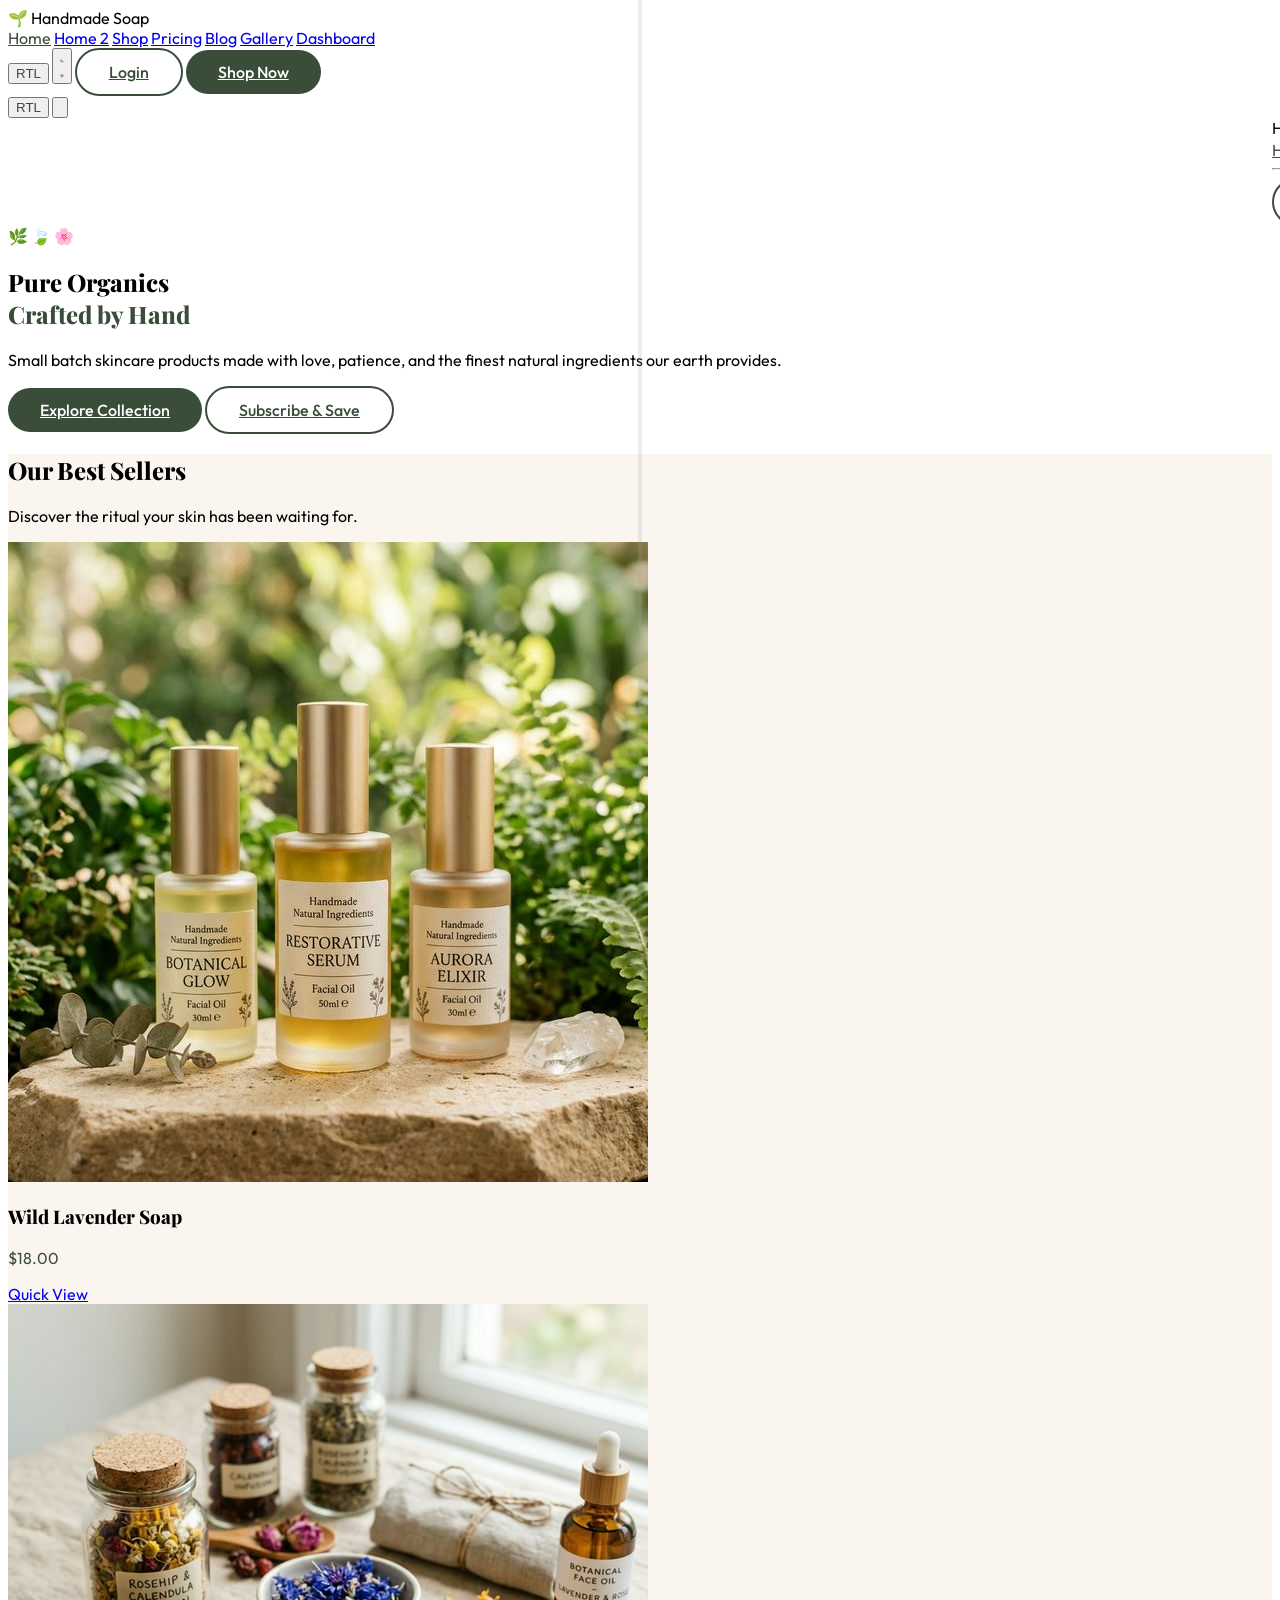
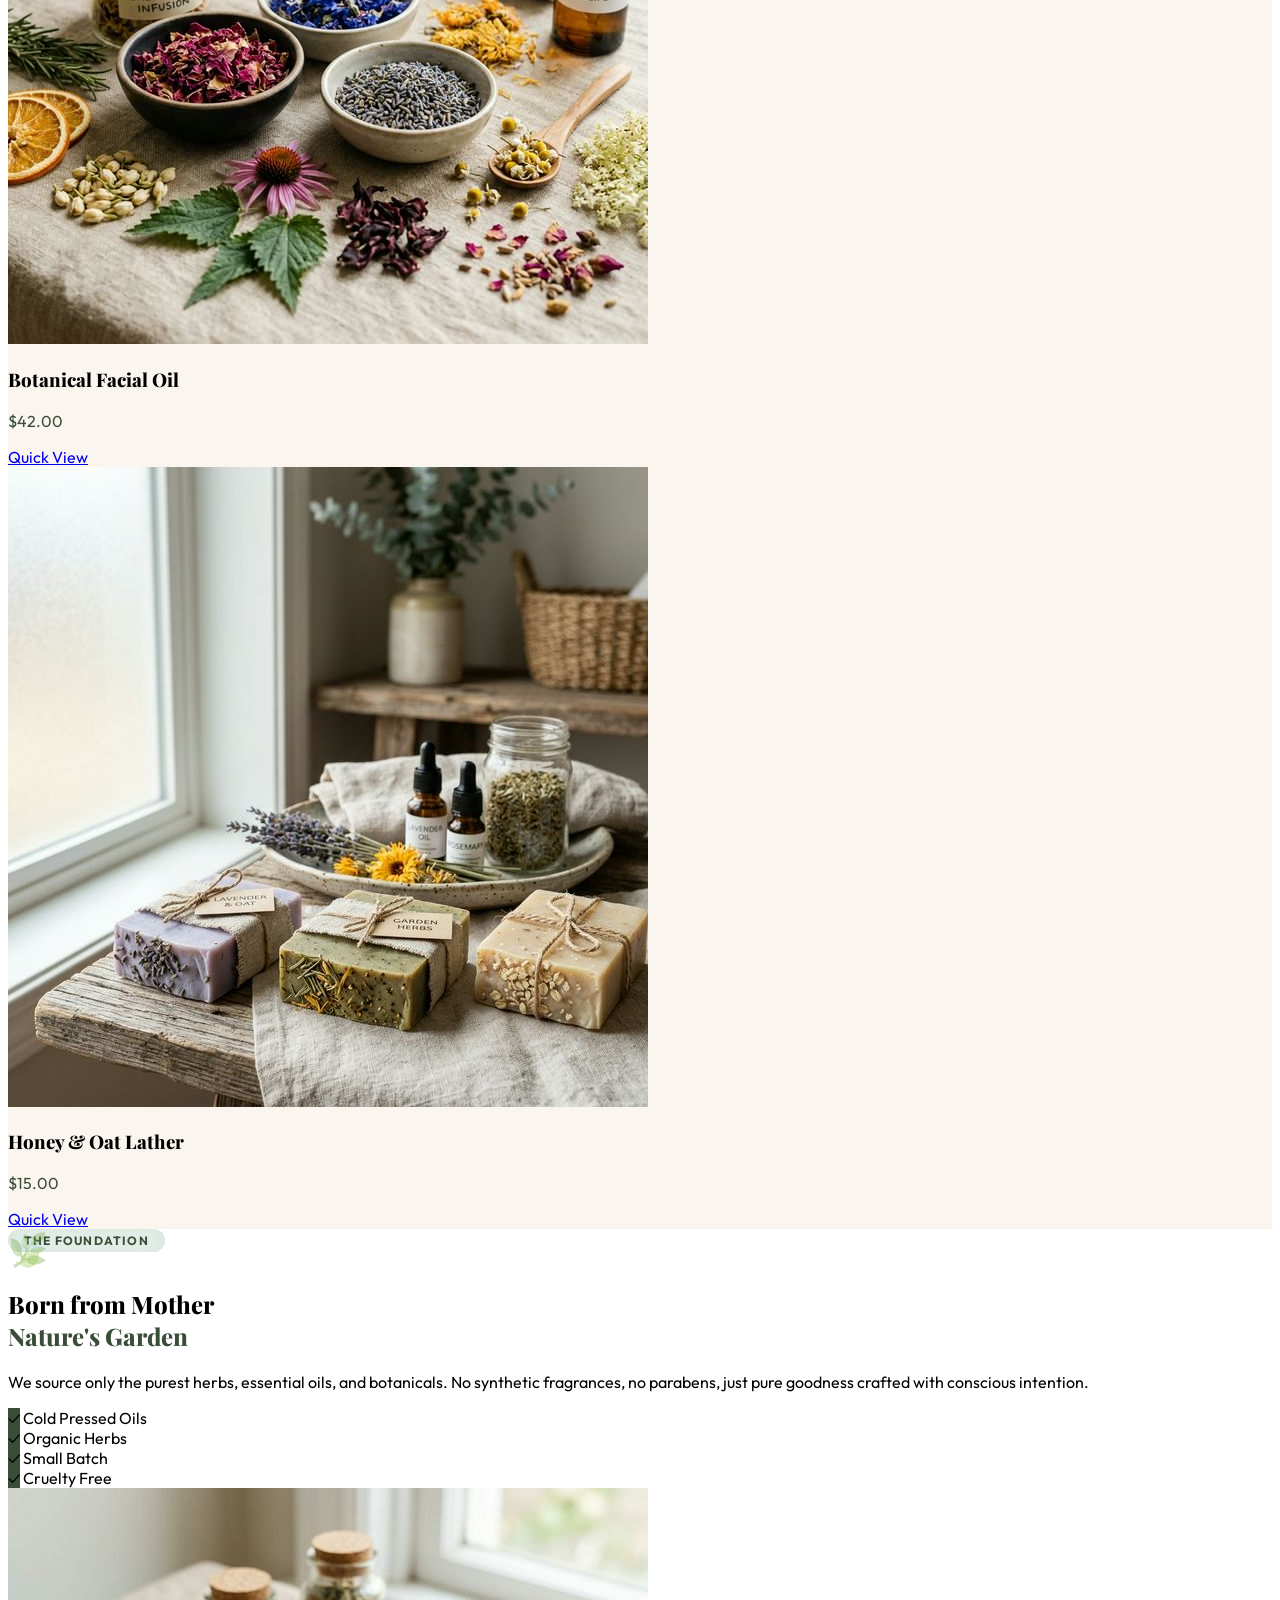
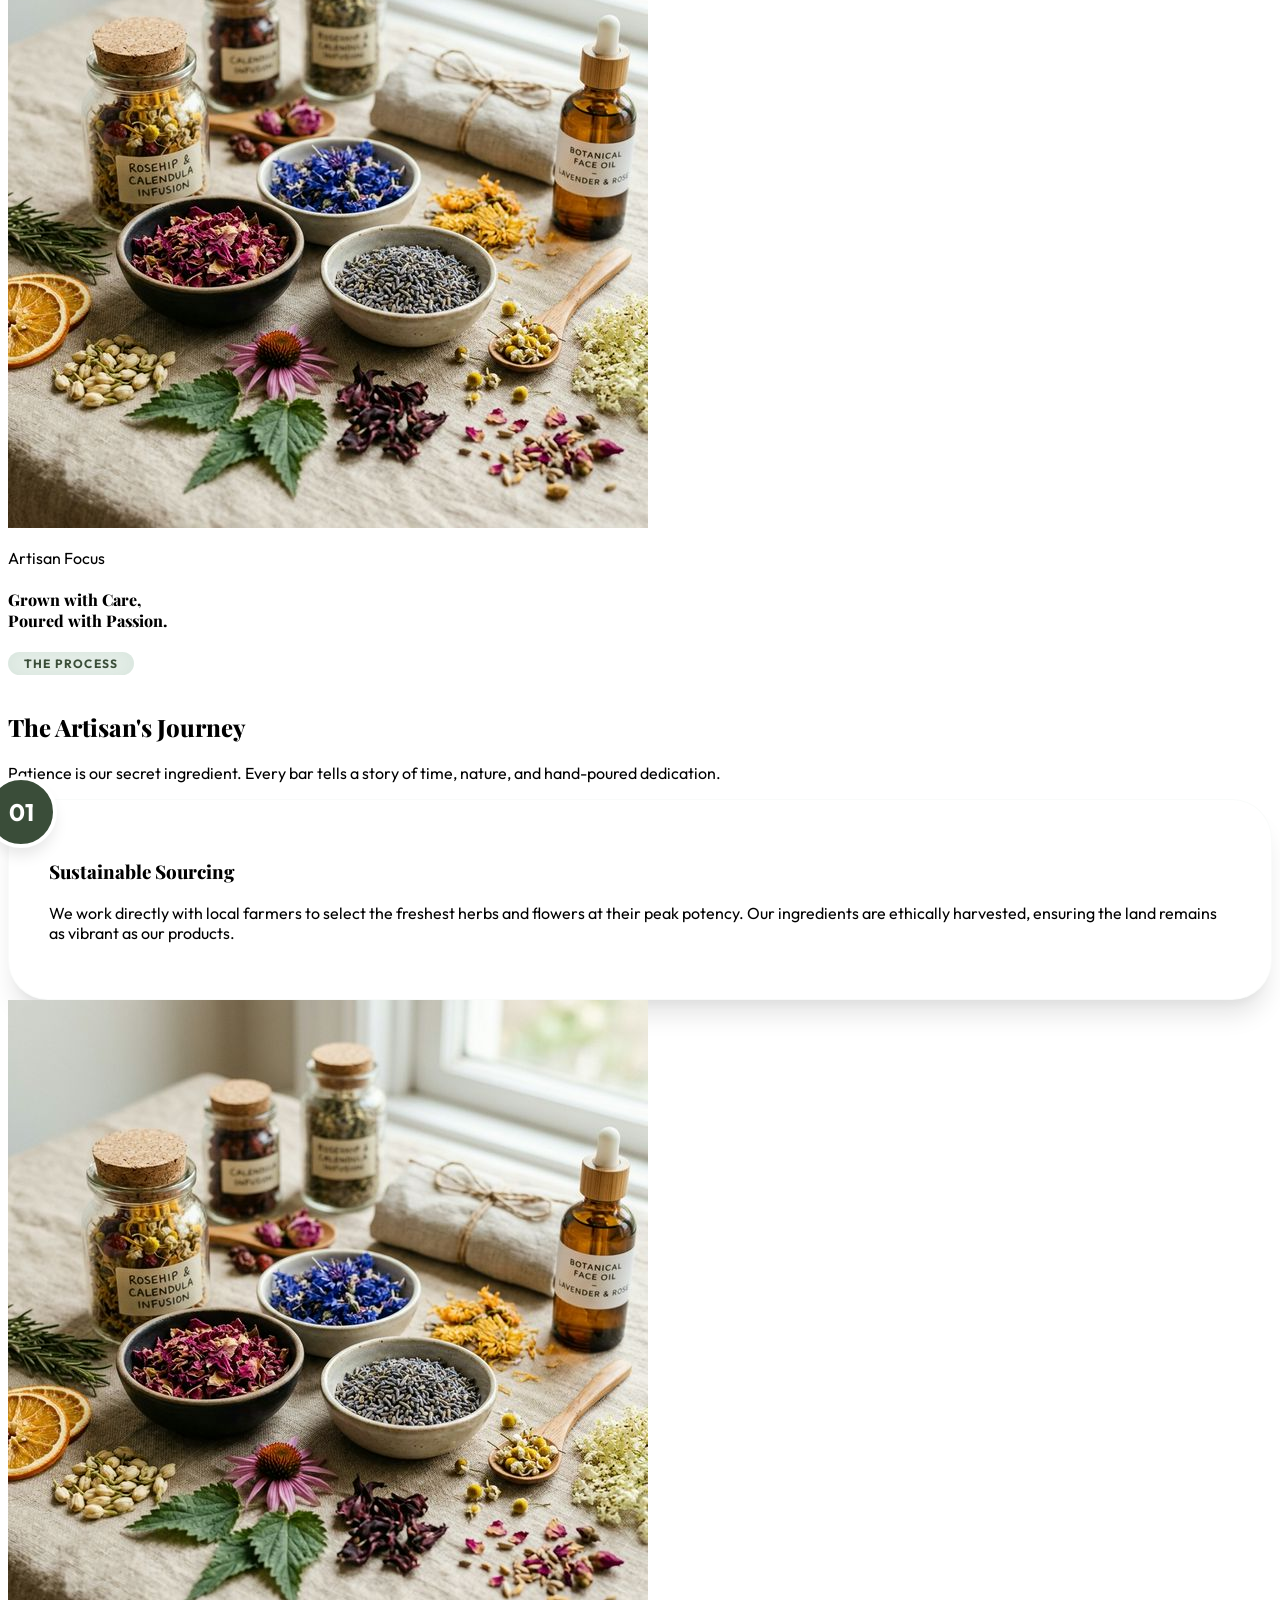
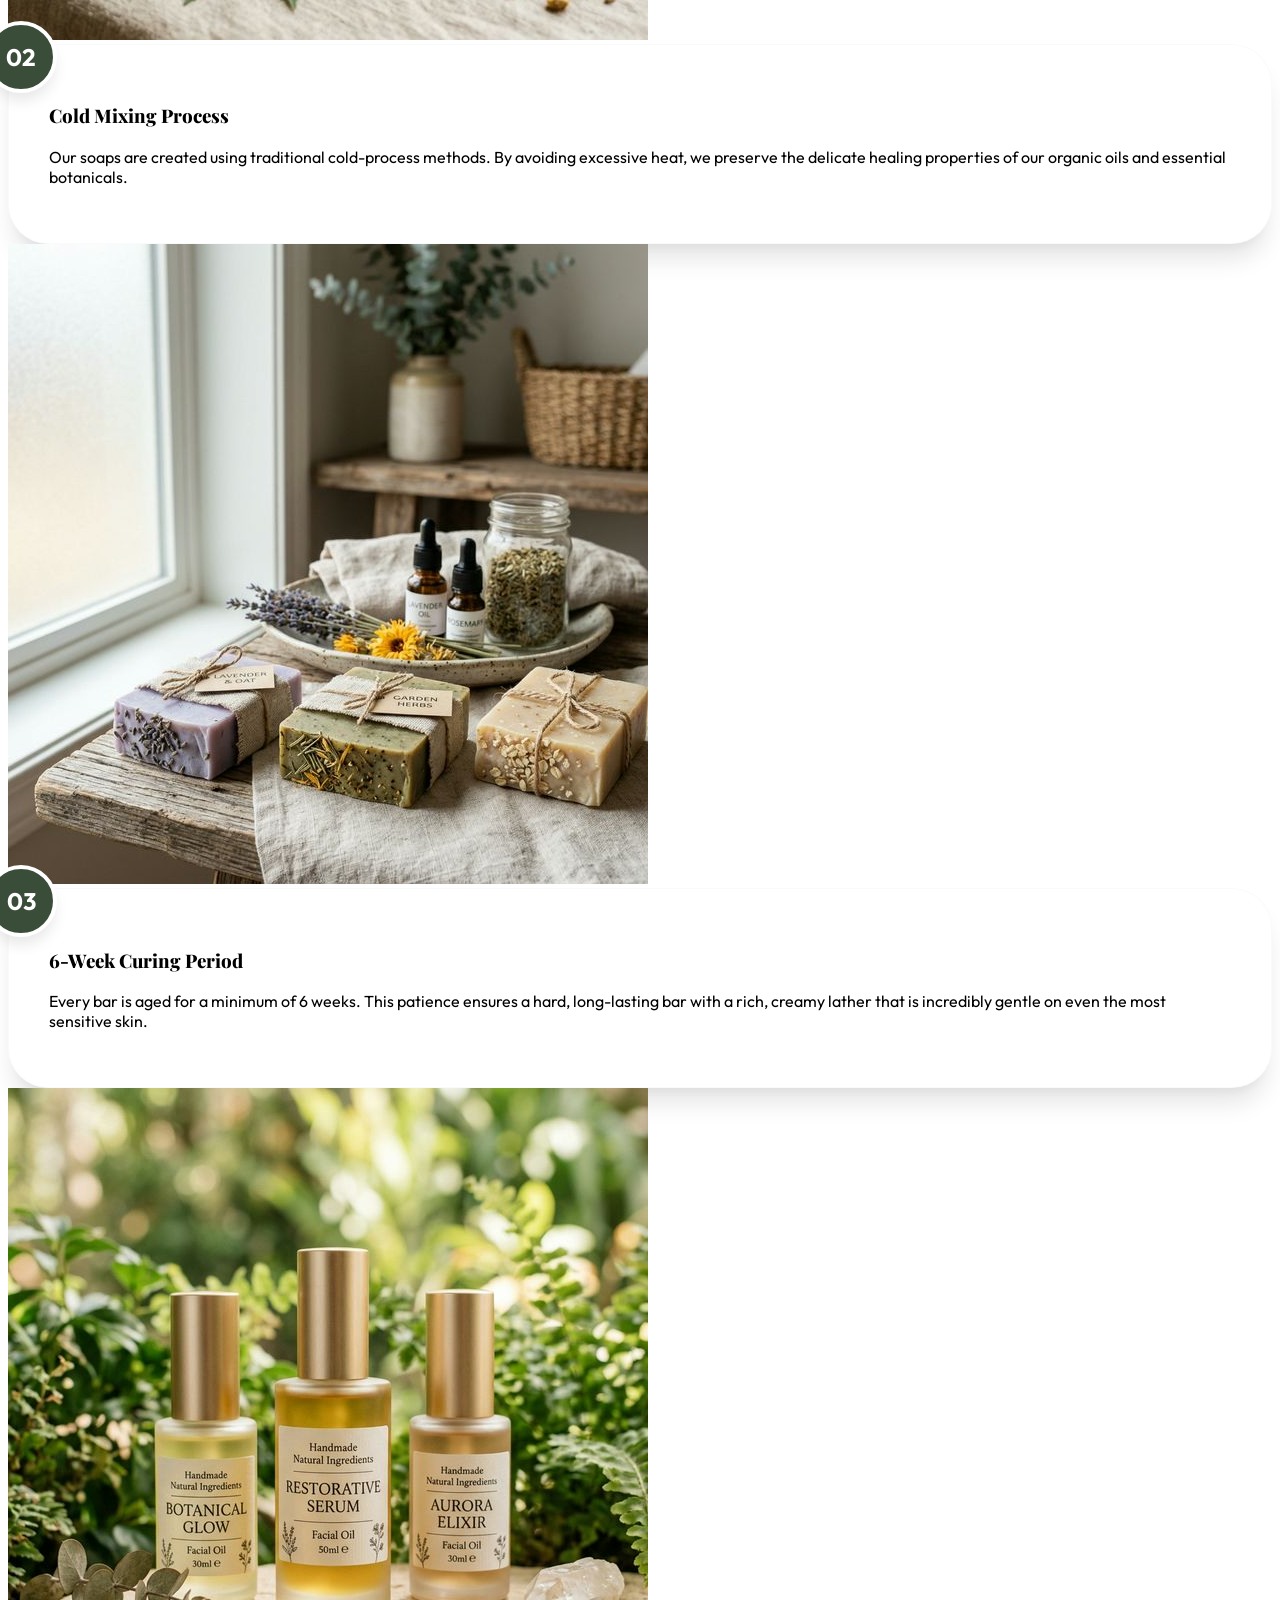
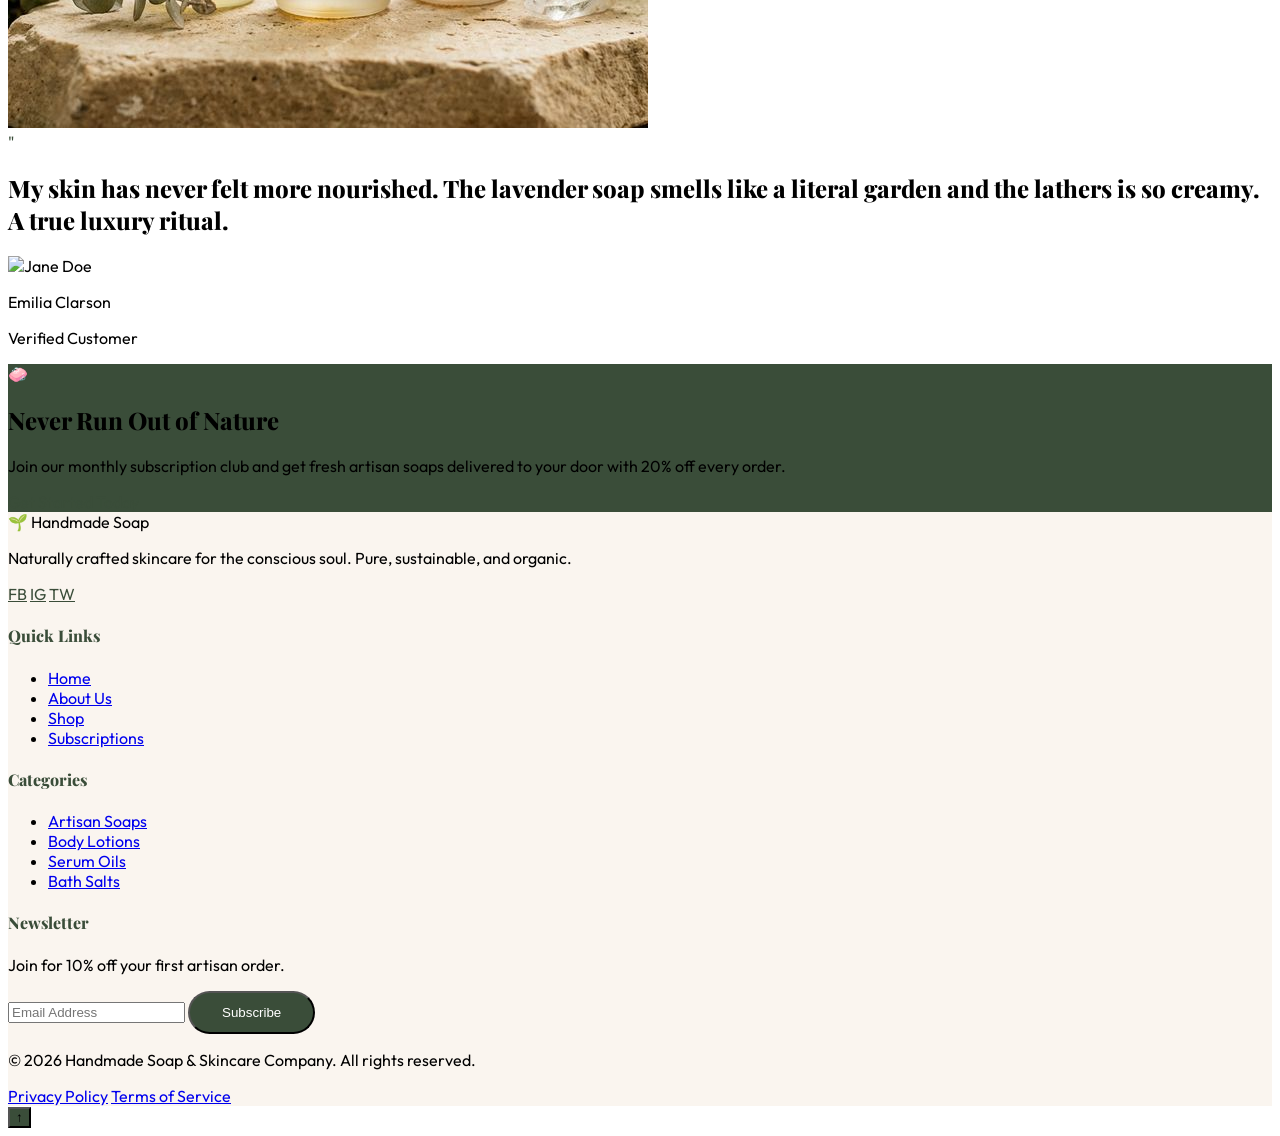
==== index.html @ 538a3169 "Add files via upload Fourth Commit" ====
<!DOCTYPE html>
<html lang="en" data-theme="light">

<head>
    <meta charset="UTF-8">
    <meta name="viewport" content="width=device-width, initial-scale=1.0">
    <link rel="icon" type="image/svg+xml"
        href="data:image/svg+xml,%3Csvg xmlns='http://www.w3.org/2000/svg' viewBox='0 0 64 64'%3E%3Ctext x='50%25' y='52%25' dominant-baseline='middle' text-anchor='middle' font-size='44'%3E%F0%9F%8C%B1%3C/text%3E%3C/svg%3E">
    <title>Handmade Soap & Skincare Company | Natural Luxury</title>
    <meta name="description"
        content="Discover premium handmade soaps and skincare products crafted with natural ingredients for a calm, organic lifestyle.">
    <!-- Tailwind CDN -->
    <script src="https://cdn.tailwindcss.com"></script>
    <script>
        tailwind.config = {
            darkMode: 'class',
            theme: {
                extend: {
                    colors: {
                        primary: '#3A4D39',
                        secondary: '#FAF5EF',
                        accent: '#A47E3B',
                        dark: {
                            bg: '#121212',
                            card: '#1E1E1E',
                            text: '#F5F5F5'
                        }
                    },
                    fontFamily: {
                        premium: ['Playfair Display', 'serif'],
                        body: ['Outfit', 'sans-serif'],
                    }
                }
            }
        }
    </script>
    <link rel="stylesheet" href="assets/css/style.css">
</head>

<body
    class="bg-white dark:bg-dark-bg text-gray-800 dark:text-dark-text font-body transition-colors duration-300 overflow-x-hidden">

    <!-- Header -->
    <header
        class="fixed top-0 left-0 w-full z-50 bg-white/80 dark:bg-dark-bg/80 backdrop-blur-md border-b border-gray-100 dark:border-gray-800">
        <div class="container mx-auto px-4 py-4 flex items-center justify-between">
            <div class="flex items-center space-x-2">
                <span class="text-primary text-2xl">🌱</span>
                <span class="font-premium font-bold text-xl tracking-tight uppercase">Handmade Soap</span>
            </div>

            <!-- Desktop Nav -->
            <nav class="hidden lg:flex items-center space-x-8">
                <a href="index.html" class="hover:text-primary transition-colors font-medium text-primary">Home</a>
                <a href="home-2.html" class="hover:text-primary transition-colors font-medium">Home 2</a>
                <a href="shop.html" class="hover:text-primary transition-colors font-medium">Shop</a>
                <a href="pricing.html" class="hover:text-primary transition-colors font-medium">Pricing</a>
                <a href="blog.html" class="hover:text-primary transition-colors font-medium">Blog</a>
                <a href="gallery.html" class="hover:text-primary transition-colors font-medium">Gallery</a>
                <a href="dashboard.html" class="hover:text-primary transition-colors font-medium">Dashboard</a>
            </nav>

            <div class="hidden lg:flex items-center space-x-4">
                <button type="button" data-rtl-toggle
                    class="px-4 py-2 rounded-full border border-gray-200 dark:border-gray-800 text-xs font-bold uppercase tracking-widest text-primary hover:bg-gray-100 dark:hover:bg-gray-800 transition-colors"
                    title="Toggle RTL layout">RTL</button>
                <button id="theme-toggle"
                    class="p-2 rounded-full hover:bg-gray-100 dark:hover:bg-gray-800 transition-colors"
                    title="Toggle theme">
                    <svg class="w-6 h-6 dark:hidden" fill="none" stroke="currentColor" viewBox="0 0 24 24">
                        <path stroke-linecap="round" stroke-linejoin="round" stroke-width="2"
                            d="M20.354 15.354A9 9 0 018.646 3.646 9.003 9.003 0 0012 21a9.003 9.003 0 008.354-5.646z">
                        </path>
                    </svg>
                    <svg class="w-6 h-6 hidden dark:block" fill="none" stroke="currentColor" viewBox="0 0 24 24">
                        <path stroke-linecap="round" stroke-linejoin="round" stroke-width="2"
                            d="M12 3v1m0 16v1m9-9h-1M4 9h-1m15.364 6.364l-.707-.707M6.343 6.343l-.707-.707m12.728 0l-.707.707M6.343 17.657l-.707.707M16 12a4 4 0 11-8 0 4 4 0 018 0z">
                        </path>
                    </svg>
                </button>
                <a href="register.html" class="btn-secondary py-2 text-sm">Login</a>
                <a href="shop.html" class="btn-primary py-2 text-sm">Shop Now</a>
            </div>

            <!-- Hamburger -->
            <div class="flex items-center gap-2 lg:hidden">
                <button type="button" data-rtl-toggle
                    class="px-3 py-2 rounded-full border border-gray-200 dark:border-gray-800 text-xs font-bold uppercase tracking-widest text-primary hover:bg-gray-100 dark:hover:bg-gray-800 transition-colors"
                    title="Toggle RTL layout">RTL</button>
                <button id="menu-btn"
                    class="p-2 rounded-full hover:bg-gray-100 dark:hover:bg-gray-800 transition-colors">
                    <svg class="w-6 h-6" fill="none" stroke="currentColor" viewBox="0 0 24 24">
                        <path stroke-linecap="round" stroke-linejoin="round" stroke-width="2"
                            d="M4 6h16M4 12h16m-7 6h7">
                        </path>
                    </svg>
                </button>
            </div>
        </div>
    </header>

    <!-- Overlay -->
    <div id="overlay" class="fixed inset-0 bg-black/50 z-[60] hidden"></div>

    <!-- Mobile Drawer -->
    <div id="mobile-drawer"
        class="fixed top-0 right-0 h-full w-80 bg-white dark:bg-dark-bg z-[70] shadow-2xl p-8 flex flex-col">
        <div class="flex items-center justify-between mb-12">
            <span class="font-premium font-bold text-xl uppercase">Handmade Soap</span>
            <button id="close-btn" class="p-2 hover:bg-gray-100 dark:hover:bg-gray-800 rounded-full">
                <svg class="w-6 h-6" fill="none" stroke="currentColor" viewBox="0 0 24 24">
                    <path stroke-linecap="round" stroke-linejoin="round" stroke-width="2" d="M6 18L18 6M6 6l12 12">
                    </path>
                </svg>
            </button>
        </div>
        <nav class="flex flex-col space-y-6 text-lg font-medium">
            <a href="index.html" class="text-primary">Home</a>
            <a href="home-2.html">Home 2</a>
            <a href="shop.html">Shop</a>
            <a href="pricing.html">Pricing</a>
            <a href="blog.html">Blog</a>
            <a href="gallery.html">Gallery</a>
            <a href="dashboard.html">Dashboard</a>
            <hr class="border-gray-100 dark:border-gray-800">
            <a href="register.html" class="btn-secondary text-center">Login</a>
            <a href="shop.html" class="btn-primary text-center">Shop Now</a>
            <button id="theme-toggle-mobile"
                class="w-full p-4 rounded-full border border-gray-200 dark:border-gray-800 text-center"
                onclick="document.getElementById('theme-toggle').click()">
                <span class="dark:hidden">Dark Mode</span>
                <span class="hidden dark:block">Light Mode</span>
            </button>
        </nav>
    </div>

    <!-- Main Content -->
    <main>
        <!-- Home Hero -->
        <section class="parallax-container h-screen flex items-center justify-center pt-20 relative">
            <div class="parallax-layer bg-[url('assets/images/hero_soap_making.jpg')] brightness-75 scale-110"
                data-speed="0.2"></div>

            <!-- Floating Herbs Animation Emulation -->
            <div class="absolute inset-0 z-10 pointer-events-none">
                <span class="absolute top-1/4 left-1/4 text-4xl animate-bounce" style="animation-duration: 3s">🌿</span>
                <span class="absolute top-1/2 right-1/3 text-3xl animate-pulse" style="animation-delay: 1s">🍃</span>
                <span class="absolute bottom-1/4 left-1/2 text-2xl animate-bounce"
                    style="animation-duration: 4s; animation-delay: 0.5s">🌸</span>
            </div>

            <div class="relative z-20 text-center text-white p-4 max-w-4xl mx-auto">
                <h1 class="text-5xl md:text-7xl mb-6 leading-tight animate-fade-in"
                    style="clip-path: inset(0 0 100% 0); animation: textReveal 1.2s cubic-bezier(0.77, 0, 0.175, 1) forwards">
                    Pure Organics <br> <span class="text-primary italic">Crafted by Hand</span></h1>
                <p class="text-lg md:text-xl text-gray-200 mb-8 scroll-animate max-w-2xl mx-auto">Small batch skincare
                    products made with love, patience, and the finest natural ingredients our earth provides.</p>
                <div
                    class="flex flex-col sm:flex-row items-center justify-center space-y-4 sm:space-y-0 sm:space-x-6 scroll-animate">
                    <a href="shop.html" class="btn-primary w-full sm:w-auto">Explore Collection</a>
                    <a href="subscription.html"
                        class="btn-secondary !border-white !text-white hover:!bg-white hover:!text-primary w-full sm:w-auto">Subscribe
                        & Save</a>
                </div>
            </div>
        </section>

        <!-- Featured Products -->
        <section class="py-20 bg-secondary dark:bg-dark-bg overflow-hidden">
            <div class="container mx-auto px-4">
                <div class="text-center mb-16 scroll-animate">
                    <h2 class="text-4xl md:text-5xl mb-4">Our Best Sellers</h2>
                    <p class="text-gray-600 dark:text-gray-400">Discover the ritual your skin has been waiting for.</p>
                </div>

                <div class="grid grid-cols-1 md:grid-cols-3 gap-8 stagger-load">
                    <!-- Card 1 -->
                    <div
                        class="group bg-white dark:bg-dark-card rounded-2xl overflow-hidden shadow-sm hover:shadow-xl transition-all duration-500">
                        <div class="h-80 overflow-hidden relative">
                            <img src="assets/images/skincare_oils.jpg" alt="Lavender Soap"
                                class="w-full h-full object-cover group-hover:scale-110 transition-transform duration-700">
                            <div
                                class="absolute inset-0 bg-black/20 opacity-0 group-hover:opacity-100 transition-opacity">
                            </div>
                        </div>
                        <div class="p-8 text-center">
                            <h3 class="text-xl mb-2">Wild Lavender Soap</h3>
                            <p class="text-primary dark:text-accent font-bold mb-4">$18.00</p>
                            <a href="product-details.html"
                                class="text-sm font-semibold tracking-widest uppercase border-b-2 border-primary hover:text-primary transition-all">Quick
                                View</a>
                        </div>
                    </div>
                    <!-- Card 2 -->
                    <div
                        class="group bg-white dark:bg-dark-card rounded-2xl overflow-hidden shadow-sm hover:shadow-xl transition-all duration-500">
                        <div class="h-80 overflow-hidden relative">
                            <img src="assets/images/natural_ingredients.jpg" alt="Charcoal Soap"
                                class="w-full h-full object-cover group-hover:scale-110 transition-transform duration-700">
                            <div
                                class="absolute inset-0 bg-black/20 opacity-0 group-hover:opacity-100 transition-opacity">
                            </div>
                        </div>
                        <div class="p-8 text-center">
                            <h3 class="text-xl mb-2">Botanical Facial Oil</h3>
                            <p class="text-primary dark:text-accent font-bold mb-4">$42.00</p>
                            <a href="product-details.html"
                                class="text-sm font-semibold tracking-widest uppercase border-b-2 border-primary hover:text-primary transition-all">Quick
                                View</a>
                        </div>
                    </div>
                    <!-- Card 3 -->
                    <div
                        class="group bg-white dark:bg-dark-card rounded-2xl overflow-hidden shadow-sm hover:shadow-xl transition-all duration-500">
                        <div class="h-80 overflow-hidden relative">
                            <img src="assets/images/hero_soap_making.jpg" alt="Honey Soap"
                                class="w-full h-full object-cover group-hover:scale-110 transition-transform duration-700">
                            <div
                                class="absolute inset-0 bg-black/20 opacity-0 group-hover:opacity-100 transition-opacity">
                            </div>
                        </div>
                        <div class="p-8 text-center">
                            <h3 class="text-xl mb-2">Honey & Oat Lather</h3>
                            <p class="text-primary dark:text-accent font-bold mb-4">$15.00</p>
                            <a href="product-details.html"
                                class="text-sm font-semibold tracking-widest uppercase border-b-2 border-primary hover:text-primary transition-all">Quick
                                View</a>
                        </div>
                    </div>
                </div>
            </div>
        </section>

        <!-- The Foundation - Unique Section -->
        <section class="py-24 bg-white dark:bg-dark-bg relative overflow-hidden">
            <!-- Decorative Floating Elements -->
            <div class="floating-leaf top-20 left-10 animate-bounce" style="animation-duration: 5s">🌿</div>
            <div class="floating-leaf bottom-20 right-10 animate-pulse" style="animation-duration: 4s">🍃</div>

            <div class="container mx-auto px-4">
                <div class="flex flex-col lg:flex-row items-center gap-16">
                    <!-- Text Content with Mask Reveal Left -->
                    <div class="w-full lg:w-1/2 mask-reveal-left scroll-animate">
                        <span class="foundation-badge">The Foundation</span>
                        <h2 class="text-5xl md:text-6xl font-bold mt-4 mb-8 leading-[1.1]">Born from Mother <br> <span
                                class="text-primary italic">Nature's Garden</span></h2>
                        <p class="text-xl text-gray-500 dark:text-gray-400 mb-10 max-w-xl leading-relaxed">
                            We source only the purest herbs, essential oils, and botanicals. No synthetic fragrances, no
                            parabens, just pure goodness crafted with conscious intention.
                        </p>

                        <div class="grid grid-cols-1 sm:grid-cols-2 gap-6 stagger-load">
                            <div
                                class="flex items-center space-x-4 p-4 rounded-2xl bg-secondary/30 dark:bg-dark-card border border-primary/10 botanical-bloom scroll-animate">
                                <span
                                    class="w-10 h-10 rounded-full bg-primary text-white flex items-center justify-center font-bold">✓</span>
                                <span class="font-bold text-lg">Cold Pressed Oils</span>
                            </div>
                            <div class="flex items-center space-x-4 p-4 rounded-2xl bg-secondary/30 dark:bg-dark-card border border-primary/10 botanical-bloom scroll-animate"
                                style="transition-delay: 0.1s">
                                <span
                                    class="w-10 h-10 rounded-full bg-primary text-white flex items-center justify-center font-bold">✓</span>
                                <span class="font-bold text-lg">Organic Herbs</span>
                            </div>
                            <div class="flex items-center space-x-4 p-4 rounded-2xl bg-secondary/30 dark:bg-dark-card border border-primary/10 botanical-bloom scroll-animate"
                                style="transition-delay: 0.2s">
                                <span
                                    class="w-10 h-10 rounded-full bg-primary text-white flex items-center justify-center font-bold">✓</span>
                                <span class="font-bold text-lg">Small Batch</span>
                            </div>
                            <div class="flex items-center space-x-4 p-4 rounded-2xl bg-secondary/30 dark:bg-dark-card border border-primary/10 botanical-bloom scroll-animate"
                                style="transition-delay: 0.3s">
                                <span
                                    class="w-10 h-10 rounded-full bg-primary text-white flex items-center justify-center font-bold">✓</span>
                                <span class="font-bold text-lg">Cruelty Free</span>
                            </div>
                        </div>
                    </div>

                    <!-- Image Content with Mask Reveal Right -->
                    <div class="w-full lg:w-1/2 relative group mask-reveal-right scroll-animate">
                        <div
                            class="absolute -inset-4 bg-primary/10 rounded-[4rem] blur-3xl opacity-50 group-hover:opacity-100 transition-opacity">
                        </div>
                        <div
                            class="relative overflow-hidden rounded-[3rem] h-[600px] border-8 border-white dark:border-gray-800 shadow-2xl">
                            <img src="assets/images/natural_ingredients.jpg" alt="Botanical Ingredients"
                                class="w-full h-full object-cover group-hover:scale-110 transition-transform duration-1000">
                            <div class="absolute inset-0 bg-gradient-to-t from-primary/40 to-transparent"></div>
                            <div class="absolute bottom-10 left-10 text-white">
                                <p class="text-sm font-bold uppercase tracking-widest mb-2">Artisan Focus</p>
                                <h4 class="text-3xl font-bold leading-tight">Grown with Care, <br> Poured with Passion.
                                </h4>
                            </div>
                        </div>
                    </div>
                </div>
            </div>
        </section>

        <!-- The Artisan's Journey - Unique Section -->
        <section class="py-24 bg-secondary/50 dark:bg-dark-bg relative overflow-hidden">
            <div class="container mx-auto px-4 relative">
                <div class="text-center mb-24 scroll-animate">
                    <span class="foundation-badge">The Process</span>
                    <h2 class="text-5xl md:text-6xl font-bold mb-6">The Artisan's Journey</h2>
                    <p class="text-xl text-gray-500 max-w-2xl mx-auto">Patience is our secret ingredient. Every bar
                        tells a story of time, nature, and hand-poured dedication.</p>
                </div>

                <!-- Zig Zag Timeline -->
                <div class="relative max-w-6xl mx-auto">
                    <!-- Vertical Line -->
                    <div class="timeline-line-container">
                        <div class="timeline-progress scroll-animate"></div>
                    </div>

                    <div class="space-y-32">
                        <!-- Step 1 -->
                        <div class="flex flex-col lg:flex-row items-center justify-between group">
                            <div class="w-full lg:w-[45%] journey-card scroll-animate">
                                <div class="journey-step-number">01</div>
                                <h3 class="text-3xl font-bold mb-6">Sustainable Sourcing</h3>
                                <p class="text-gray-500 text-lg leading-relaxed">
                                    We work directly with local farmers to select the freshest herbs and flowers at
                                    their peak potency. Our ingredients are ethically harvested, ensuring the land
                                    remains as vibrant as our products.
                                </p>
                            </div>
                            <div
                                class="hidden lg:block w-4 h-4 rounded-full bg-primary relative z-10 shadow-[0_0_20px_rgba(142,182,155,0.5)]">
                            </div>
                            <div
                                class="journey-media w-full lg:w-[45%] h-64 rounded-[2.5rem] overflow-hidden shadow-2xl mt-8 lg:mt-0 scroll-animate">
                                <img src="assets/images/natural_ingredients.jpg"
                                    class="w-full h-full object-cover group-hover:scale-110 transition-transform duration-1000">
                            </div>
                        </div>

                        <!-- Step 2 -->
                        <div class="flex flex-col lg:flex-row-reverse items-center justify-between group">
                            <div class="w-full lg:w-[45%] journey-card scroll-animate" style="transition-delay: 0.2s">
                                <div class="journey-step-number lg:-right-6 lg:left-auto">02</div>
                                <h3 class="text-3xl font-bold mb-6">Cold Mixing Process</h3>
                                <p class="text-gray-500 text-lg leading-relaxed">
                                    Our soaps are created using traditional cold-process methods. By avoiding excessive
                                    heat, we preserve the delicate healing properties of our organic oils and essential
                                    botanicals.
                                </p>
                            </div>
                            <div
                                class="hidden lg:block w-4 h-4 rounded-full bg-primary relative z-10 shadow-[0_0_20px_rgba(142,182,155,0.5)]">
                            </div>
                            <div
                                class="journey-media w-full lg:w-[45%] h-64 rounded-[2.5rem] overflow-hidden shadow-2xl mt-8 lg:mt-0 scroll-animate">
                                <img src="assets/images/hero_soap_making.jpg"
                                    class="w-full h-full object-cover group-hover:scale-110 transition-transform duration-1000">
                            </div>
                        </div>

                        <!-- Step 3 -->
                        <div class="flex flex-col lg:flex-row items-center justify-between group">
                            <div class="w-full lg:w-[45%] journey-card scroll-animate" style="transition-delay: 0.4s">
                                <div class="journey-step-number">03</div>
                                <h3 class="text-3xl font-bold mb-6">6-Week Curing Period</h3>
                                <p class="text-gray-500 text-lg leading-relaxed">
                                    Every bar is aged for a minimum of 6 weeks. This patience ensures a hard,
                                    long-lasting bar with a rich, creamy lather that is incredibly gentle on even the
                                    most sensitive skin.
                                </p>
                            </div>
                            <div
                                class="hidden lg:block w-4 h-4 rounded-full bg-primary relative z-10 shadow-[0_0_20px_rgba(142,182,155,0.5)]">
                            </div>
                            <div
                                class="journey-media w-full lg:w-[45%] h-64 rounded-[2.5rem] overflow-hidden shadow-2xl mt-8 lg:mt-0 scroll-animate">
                                <img src="assets/images/skincare_oils.jpg"
                                    class="w-full h-full object-cover group-hover:scale-110 transition-transform duration-1000">
                            </div>
                        </div>
                    </div>
                </div>
            </div>
        </section>

        <!-- Testimonials -->
        <section class="py-20 bg-white dark:bg-dark-bg">
            <div class="container mx-auto px-4 text-center">
                <div class="max-w-4xl mx-auto scroll-animate">
                    <span class="text-primary text-6xl">"</span>
                    <h2 class="text-3xl md:text-4xl italic font-light mb-8 leading-relaxed">My skin has never felt more
                        nourished. The lavender soap smells like a literal garden and the lathers is so creamy. A true
                        luxury ritual.</h2>
                    <div class="flex items-center justify-center space-x-4">
                        <div class="w-16 h-16 rounded-full bg-gray-200 overflow-hidden">
                            <img src="https://i.pravatar.cc/100?u=jane" alt="Jane Doe">
                        </div>
                        <div class="text-left">
                            <p class="font-bold">Emilia Clarson</p>
                            <p class="text-sm text-gray-500">Verified Customer</p>
                        </div>
                    </div>
                </div>
            </div>
        </section>

        <!-- Subscription CTA -->
        <section class="py-20">
            <div class="container mx-auto px-4">
                <div
                    class="bg-primary rounded-[3rem] p-12 md:p-24 relative overflow-hidden text-center text-white scroll-animate">
                    <div class="absolute top-0 right-0 p-8 transform rotate-12 opacity-20 text-9xl">🧼</div>
                    <div class="relative z-10">
                        <h2 class="text-4xl md:text-6xl mb-8">Never Run Out of Nature</h2>
                        <p class="text-xl mb-12 opacity-90 max-w-2xl mx-auto">Join our monthly subscription club and get
                            fresh artisan soaps delivered to your door with 20% off every order.</p>
                        <a href="subscription.html"
                            class="inline-block bg-white text-primary px-12 py-5 rounded-full font-bold hover:scale-105 transition-transform">Get
                            Started Today</a>
                    </div>
                </div>
            </div>
        </section>
    </main>

    <!-- Footer -->
    <footer class="bg-secondary dark:bg-black py-20 border-t border-gray-100 dark:border-gray-800">
        <div class="container mx-auto px-4">
            <div class="grid grid-cols-1 md:grid-cols-2 lg:grid-cols-4 gap-12 mb-16 stagger-load">
                <div class="flex flex-col">
                    <div class="flex items-center space-x-2 mb-6">
                        <span class="text-primary text-2xl">🌱</span>
                        <span
                            class="font-premium font-bold text-xl uppercase tracking-tighter text-gray-800 dark:text-white">Handmade
                            Soap</span>
                    </div>
                    <p class="text-gray-600 dark:text-gray-400 mb-8 max-w-xs">Naturally crafted skincare for the
                        conscious soul. Pure, sustainable, and organic.</p>
                    <div class="flex space-x-4">
                        <a href="#"
                            class="w-10 h-10 rounded-full border border-primary flex items-center justify-center text-primary hover:bg-primary hover:text-white transition-colors">FB</a>
                        <a href="#"
                            class="w-10 h-10 rounded-full border border-primary flex items-center justify-center text-primary hover:bg-primary hover:text-white transition-colors">IG</a>
                        <a href="#"
                            class="w-10 h-10 rounded-full border border-primary flex items-center justify-center text-primary hover:bg-primary hover:text-white transition-colors">TW</a>
                    </div>
                </div>

                <div class="text-center lg:text-left">
                    <h4 class="font-premium font-bold uppercase mb-8 text-primary">Quick Links</h4>
                    <ul class="space-y-4">
                        <li><a href="index.html" class="hover:text-primary transition-colors">Home</a></li>
                        <li><a href="home-2.html" class="hover:text-primary transition-colors">About Us</a></li>
                        <li><a href="shop.html" class="hover:text-primary transition-colors">Shop</a></li>
                        <li><a href="subscription.html" class="hover:text-primary transition-colors">Subscriptions</a>
                        </li>
                    </ul>
                </div>

                <div class="text-left md:w-fit md:mx-auto lg:w-auto lg:mx-0">
                    <h4 class="font-premium font-bold uppercase mb-8 text-primary">Categories</h4>
                    <ul class="space-y-4">
                        <li><a href="shop.html" class="hover:text-primary transition-colors">Artisan Soaps</a></li>
                        <li><a href="shop.html" class="hover:text-primary transition-colors">Body Lotions</a></li>
                        <li><a href="shop.html" class="hover:text-primary transition-colors">Serum Oils</a></li>
                        <li><a href="shop.html" class="hover:text-primary transition-colors">Bath Salts</a></li>
                    </ul>
                </div>

                <div class="text-center md:text-left">
                    <h4 class="font-premium font-bold uppercase mb-8 text-primary">Newsletter</h4>
                    <p class="text-gray-600 dark:text-gray-400 mb-6">Join for 10% off your first artisan order.</p>
                    <form class="flex flex-col space-y-4">
                        <input type="email" placeholder="Email Address"
                            class="bg-white dark:bg-dark-card border border-gray-200 dark:border-gray-700 py-3 px-6 rounded-full focus:outline-none focus:ring-2 focus:ring-primary transition-all">
                        <button type="submit" class="btn-primary">Subscribe</button>
                    </form>
                </div>
            </div>

            <div
                class="pt-8 border-t border-gray-200 dark:border-gray-800 flex flex-col md:flex-row items-center justify-between text-sm text-gray-500">
                <p>© 2026 Handmade Soap & Skincare Company. All rights reserved.</p>
                <div class="flex space-x-6 mt-4 md:mt-0">
                    <a href="#" class="hover:text-primary">Privacy Policy</a>
                    <a href="#" class="hover:text-primary">Terms of Service</a>
                </div>
            </div>
        </div>
    </footer>

    <!-- Back to top -->
    <button id="back-to-top"
        class="fixed bottom-8 right-8 w-12 h-12 bg-primary text-white rounded-full hidden items-center justify-center shadow-lg hover:scale-110 transition-all z-40">
        ↑
    </button>

    <script src="assets/js/main.js"></script>
    <style>
        @keyframes textReveal {
            to {
                clip-path: inset(0 0 0 0);
            }
        }
    </style>
</body>

</html>
---- assets/css/style.css ----
@import url('https://fonts.googleapis.com/css2?family=Playfair+Display:wght@600;700;800;900&family=Outfit:wght@300;400;500;600&display=swap');

/* Tailwind config is handled via CDN in HTML */

:root {
    --primary: #3A4D39;
    /* Deep Artisan Moss Green */
    --secondary: #FAF5EF;
    /* Pure Ivory White */
    --accent: #A47E3B;
    /* Warm Bronze Gold */
    --bg-light: #FFFFFF;
    --bg-dark: #121212;
    --card-light: #FFFFFF;
    --card-dark: #1E1E1E;
    --text-light: #2D2D2D;
    --text-dark: #F5F5F5;
    --transition: all 0.4s cubic-bezier(0.4, 0, 0.2, 1);
}

body {
    font-family: 'Outfit', sans-serif;
    transition: background-color 0.3s, color 0.3s, border-color 0.3s;
}

h1,
h2,
h3,
h4,
h5,
h6 {
    font-family: 'Playfair Display', serif;
    font-weight: 800;
}

/* Center headings in Mobile & Tablet view */
@media (max-width: 1024px) {

    h1,
    h2,
    h3,
    h4,
    h5,
    h6 {
        text-align: center !important;
    }
}

/* Custom Spacing */
.mt-8px {
    margin-top: 8px;
}

.mt-16px {
    margin-top: 16px;
}

.mt-24px {
    margin-top: 24px;
}

.mt-32px {
    margin-top: 32px;
}

.mt-48px {
    margin-top: 48px;
}

.mt-64px {
    margin-top: 64px;
}

/* Custom Colors Extention to Tailwind */
@layer base {
    .bg-primary {
        background-color: var(--primary);
    }

    .text-primary {
        color: var(--primary);
    }

    .border-primary {
        border-color: var(--primary);
    }

    .bg-secondary {
        background-color: var(--secondary);
    }

    .text-secondary {
        color: var(--secondary);
    }

    .border-secondary {
        border-color: var(--secondary);
    }

    [data-theme='dark'] {
        background-color: #121212;
        color: #F5F5F5;
    }

    /* Keep footer section headings readable against the dark footer background. */
    .dark footer h4.text-primary,
    [data-theme='dark'] footer h4.text-primary {
        color: #8EB69B;
    }
}

/* Custom Global Animations */
@keyframes fadeIn {
    from {
        opacity: 0;
    }

    to {
        opacity: 1;
    }
}

@keyframes fadeInUp {
    from {
        opacity: 0;
        transform: translateY(20px);
    }

    to {
        opacity: 1;
        transform: translateY(0);
    }
}

@keyframes slideInRight {
    from {
        transform: translateX(100%);
    }

    to {
        transform: translateX(0);
    }
}

/* Page Specific Animations */
.scroll-animate {
    opacity: 0;
}

.scroll-animate.revealed:not(.botanical-bloom):not(.mask-reveal-left):not(.mask-reveal-right) {
    animation: fadeInUp 0.8s ease-out forwards;
}

.animate-fade-in.revealed {
    animation: fadeIn 0.8s ease-out forwards;
}

/* Parallax Effect for Home Hero */
.parallax-container {
    overflow: hidden;
    position: relative;
}

.parallax-layer {
    position: absolute;
    top: 0;
    left: 0;
    width: 100%;
    height: 100%;
    background-size: cover;
    background-position: center;
    transition: transform 0.1s linear;
}

/* Diagonal Slide for Home 2 */
.diagonal-slide {
    clip-path: polygon(0 0, 100% 0, 100% 90%, 0% 100%);
}

/* Staggered Load for Shop */
.stagger-load>* {
    opacity: 0;
    transform: translateY(20px);
}

/* Glassmorphism for Login */
.glass-effect {
    background: rgba(255, 255, 255, 0.1);
    backdrop-filter: blur(10px);
    border: 1px solid rgba(255, 255, 255, 0.2);
}

.dark .glass-effect {
    background: rgba(0, 0, 0, 0.2);
}

/* Buttons */
.btn-primary {
    background-color: var(--primary);
    color: white;
    padding: 0.75rem 2rem;
    border-radius: 9999px;
    transition: all 0.4s cubic-bezier(0.4, 0, 0.2, 1);
    font-weight: 500;
    display: inline-block;
}

.btn-primary:hover {
    opacity: 0.9;
}

.btn-secondary {
    border: 2px solid var(--primary);
    color: var(--primary);
    padding: 0.75rem 2rem;
    border-radius: 9999px;
    transition: all 0.4s cubic-bezier(0.4, 0, 0.2, 1);
    font-weight: 500;
    display: inline-block;
}

.btn-secondary:hover {
    background-color: var(--primary);
    color: white;
}

@media (min-width: 768px) and (max-width: 1023px) {
    .pricing-plan-cta {
        display: flex;
        align-items: center;
        justify-content: center;
        width: 100%;
        min-height: 4rem;
        text-align: center;
        line-height: 1.2;
    }
}

.rtl-toggle-active {
    background-color: var(--primary);
    border-color: var(--primary);
    color: white;
}

.rtl-toggle-active.text-primary {
    color: white;
}

.rtl-toggle-active:hover {
    background-color: var(--primary);
    color: white;
}

.rtl-toggle-active.text-primary:hover {
    color: white;
}

/* Navbar Drawer */
#mobile-drawer {
    transition: transform 0.3s ease-in-out;
    transform: translateX(100%);
}

#mobile-drawer.active {
    transform: translateX(0);
}

/* Custom Scrollbar */
::-webkit-scrollbar {
    width: 8px;
}

::-webkit-scrollbar-track {
    background-color: transparent;
}

::-webkit-scrollbar-thumb {
    background-color: var(--primary);
    border-radius: 9999px;
    opacity: 0.5;
    transition: background-color 0.3s;
}

::-webkit-scrollbar-thumb:hover {
    background-color: rgba(142, 182, 155, 0.8);
}

/* Unique Animations for The Foundation */
@keyframes botanicalBloom {
    0% {
        opacity: 0;
        transform: scale(0.9) rotate(-5deg);
    }

    100% {
        opacity: 1;
        transform: scale(1) rotate(0);
    }
}

@keyframes maskRevealLeft {
    from {
        clip-path: inset(0 100% 0 0);
        transform: translateX(-50px);
    }

    to {
        clip-path: inset(0 0 0 0);
        transform: translateX(0);
    }
}

@keyframes maskRevealRight {
    from {
        clip-path: inset(0 0 0 100%);
        transform: translateX(50px);
    }

    to {
        clip-path: inset(0 0 0 0);
        transform: translateX(0);
    }
}

.botanical-bloom {
    opacity: 0;
    transition: all 1s cubic-bezier(0.34, 1.56, 0.64, 1);
}

.botanical-bloom.revealed {
    animation: botanicalBloom 1s cubic-bezier(0.34, 1.56, 0.64, 1) forwards;
}

.mask-reveal-left {
    opacity: 0;
}

.mask-reveal-left.revealed {
    opacity: 1;
    animation: maskRevealLeft 1.5s cubic-bezier(0.19, 1, 0.22, 1) forwards;
}

.mask-reveal-right {
    opacity: 0;
}

.mask-reveal-right.revealed {
    opacity: 1;
    animation: maskRevealRight 1.5s cubic-bezier(0.19, 1, 0.22, 1) forwards;
}

.foundation-badge {
    background-color: rgba(142, 182, 155, 0.2);
    color: var(--primary);
    padding: 0.25rem 1rem;
    border-radius: 9999px;
    font-size: 0.75rem;
    font-weight: 700;
    text-transform: uppercase;
    letter-spacing: 0.1em;
    display: inline-block;
    margin-bottom: 1rem;
    box-shadow: inset 0 0 20px rgba(142, 182, 155, 0.2);
}

.dark .foundation-badge,
[data-theme='dark'] .foundation-badge {
    background-color: rgba(142, 182, 155, 0.28);
    color: #cfe0d0;
    box-shadow: inset 0 0 20px rgba(142, 182, 155, 0.18);
}

.dark .pricing-lab-badge,
[data-theme='dark'] .pricing-lab-badge {
    background-color: rgba(142, 182, 155, 0.24);
    color: #cfe0d0;
    box-shadow: inset 0 0 20px rgba(142, 182, 155, 0.16);
}

.dark .pricing-experience-badge,
[data-theme='dark'] .pricing-experience-badge {
    background-color: rgba(142, 182, 155, 0.24);
    color: #cfe0d0;
    box-shadow: inset 0 0 20px rgba(142, 182, 155, 0.16);
}

.floating-leaf {
    position: absolute;
    font-size: 2rem;
    pointer-events: none;
    z-index: 1;
    opacity: 0.3;
}

.apothecary-kicker {
    color: #d7e6d4;
    text-shadow: 0 4px 18px rgba(0, 0, 0, 0.45);
}

.apothecary-highlight {
    color: #c8ddc0;
    text-shadow: 0 6px 24px rgba(0, 0, 0, 0.5);
}

.art-bar-kicker {
    color: #d7e6d4;
    text-shadow: 0 4px 16px rgba(0, 0, 0, 0.45);
}

.art-bar-title {
    font-size: clamp(2rem, 2.8vw, 2.75rem);
    line-height: 1.1;
    text-shadow: 0 6px 22px rgba(0, 0, 0, 0.5);
}

/* Artisan's Journey Zig-Zag Timeline */
.journey-card {
    position: relative;
    background-color: white;
    padding: 2.5rem;
    border-radius: 2.5rem;
    box-shadow: 0 20px 25px -5px rgba(0, 0, 0, 0.1), 0 10px 10px -5px rgba(0, 0, 0, 0.04);
    transition: all 0.7s;
    border: 1px solid rgba(142, 182, 155, 0.05);
    opacity: 0;
    transform: translateY(50px);
}

[data-theme='dark'] .journey-card {
    background-color: #1E1E1E;
}

.journey-card:hover {
    box-shadow: 0 25px 50px -12px rgba(0, 0, 0, 0.25);
}

.journey-card.revealed {
    opacity: 1;
    transform: translateY(0);
}

.journey-step-number {
    position: absolute;
    top: -1.5rem;
    left: -1.5rem;
    width: 4rem;
    height: 4rem;
    border-radius: 9999px;
    background-color: var(--primary);
    color: white;
    display: flex;
    align-items: center;
    justify-content: center;
    font-weight: 700;
    font-size: 1.5rem;
    box-shadow: 0 10px 15px -3px rgba(0, 0, 0, 0.1);
    border: 4px solid white;
    z-index: 10;
}

[data-theme='dark'] .journey-step-number {
    border-color: #1f2937;
}

@media (max-width: 1024px) {
    .journey-card {
        padding-top: 5.25rem;
    }

    .journey-step-number {
        top: 1rem;
        left: 1rem;
        width: 3.5rem;
        height: 3.5rem;
        font-size: 1.35rem;
    }

    .journey-media {
        height: 20rem;
    }
}

@media (max-width: 767px) {
    .journey-media {
        height: 16rem;
    }
}

.timeline-line-container {
    position: absolute;
    left: 50%;
    top: 0;
    bottom: 0;
    width: 0.25rem;
    background-color: rgba(142, 182, 155, 0.2);
    transform: translateX(-50%);
    display: none;
}

@media (min-width: 1024px) {
    .timeline-line-container {
        display: block;
    }
}

.timeline-progress {
    position: absolute;
    left: 0;
    right: 0;
    top: 0;
    width: 100%;
    background-color: var(--primary);
    transform-origin: top;
    transition: all 1s;
    height: 0;
}

@keyframes drawLine {
    from {
        height: 0;
    }

    to {
        height: 100%;
    }
}

.timeline-progress.revealed {
    animation: drawLine 2s cubic-bezier(0.4, 0, 0.2, 1) forwards;
}

/* Solar Botanical Journey Section */
.solar-container {
    position: relative;
    width: 100%;
    height: 600px;
    display: flex;
    align-items: center;
    justify-content: center;
    margin-left: auto;
    margin-right: auto;
    overflow: visible;
}

@media (min-width: 768px) {
    .solar-container {
        height: 750px;
    }
}

.solar-core {
    width: 12rem;
    height: 12rem;
    border-radius: 9999px;
    background-color: white;
    box-shadow: 0 25px 50px -12px rgba(0, 0, 0, 0.25);
    position: relative;
    z-index: 20;
    display: flex;
    align-items: center;
    justify-content: center;
    overflow: hidden;
    border: 8px solid rgba(142, 182, 155, 0.2);
    flex-shrink: 0;
}

[data-theme='dark'] .solar-core {
    background-color: #1E1E1E;
}

@media (min-width: 768px) {
    .solar-core {
        width: 18rem;
        height: 18rem;
    }
}

.solar-orbit {
    position: absolute;
    border: 1px solid rgba(142, 182, 155, 0.1);
    border-radius: 9999px;
    z-index: 10;
    top: 50%;
    left: 50%;
}

.orbit-1 {
    width: 320px;
    height: 320px;
    animation: rotateCW 30s linear infinite;
}

.orbit-2 {
    width: 600px;
    height: 600px;
    animation: rotateCCW 45s linear infinite;
}

@keyframes rotateCW {
    from {
        transform: translate(-50%, -50%) rotate(0deg);
    }

    to {
        transform: translate(-50%, -50%) rotate(360deg);
    }
}

@keyframes rotateCCW {
    from {
        transform: translate(-50%, -50%) rotate(360deg);
    }

    to {
        transform: translate(-50%, -50%) rotate(0deg);
    }
}

.solar-node {
    position: absolute;
    background-color: white;
    padding: 1rem;
    border-radius: 2rem;
    box-shadow: 0 20px 25px -5px rgba(0, 0, 0, 0.1);
    border: 1px solid rgba(142, 182, 155, 0.1);
    transition: all 0.5s;
    width: 12rem;
    text-align: center;
    z-index: 30;
    top: 50%;
    left: 50%;
    transform: translate(-50%, -50%);
}

[data-theme='dark'] .solar-node {
    background-color: #121212;
}

.solar-node:hover {
    border-color: var(--primary);
}

@media (min-width: 768px) {
    .solar-node {
        padding: 1.5rem;
        width: 15rem;
    }
}

.orbit-1 .solar-node {
    animation: counterRotateCW 30s linear infinite;
}

.orbit-2 .solar-node {
    animation: counterRotateCCW 45s linear infinite;
}

@keyframes counterRotateCW {
    from {
        transform: translate(-50%, -50%) rotate(0deg);
    }

    to {
        transform: translate(-50%, -50%) rotate(-360deg);
    }
}

@keyframes counterRotateCCW {
    from {
        transform: translate(-50%, -50%) rotate(-360deg);
    }

    to {
        transform: translate(-50%, -50%) rotate(0deg);
    }
}

.solar-pulse-spot {
    position: absolute;
    width: 1rem;
    height: 1rem;
    background-color: var(--primary);
    border-radius: 9999px;
    box-shadow: 0 0 0 0 rgba(142, 182, 155, 0.7);
    animation: pulseSpot 2s infinite;
}

/* Garden to Home Storytelling Section */
.garden-mask-container {
    mask-image: url('data:image/svg+xml;utf8,<svg viewBox="0 0 200 200" xmlns="http://www.w3.org/2000/svg"><path d="M44.7,-76.4C58.1,-69.2,70.1,-59,79.1,-46.1C88.1,-33.2,94.1,-17.6,93.4,-2.2C92.7,13.1,85.3,28.2,75.9,41.9C66.5,55.6,55.1,67.8,41.4,76.4C27.7,85,11.7,90,2.3,86.1C-7.2,82.2,-23.4,69.5,-37.8,60.1C-52.2,50.7,-64.8,44.7,-74.6,34.8C-84.3,24.8,-91.1,10.9,-90.3,-2.8C-89.5,-16.5,-81.1,-30,-71.4,-41.4C-61.7,-52.8,-50.7,-62.1,-38.3,-70C-25.9,-77.9,-12,-84.4,2.3,-88.4C16.6,-92.4,31.3,-93.8,44.7,-88.5C58.1,-83.2,70.2,-71.1,76.5,-56.9" transform="translate(100 100)" fill="black"/></svg>');
    mask-size: contain;
    mask-repeat: no-repeat;
    mask-position: center;
    -webkit-mask-image: url('data:image/svg+xml;utf8,<svg viewBox="0 0 200 200" xmlns="http://www.w3.org/2000/svg"><path d="M44.7,-76.4C58.1,-69.2,70.1,-59,79.1,-46.1C88.1,-33.2,94.1,-17.6,93.4,-2.2C92.7,13.1,85.3,28.2,75.9,41.9C66.5,55.6,55.1,67.8,41.4,76.4C27.7,85,11.7,90,2.3,86.1C-7.2,82.2,-23.4,69.5,-37.8,60.1C-52.2,50.7,-64.8,44.7,-74.6,34.8C-84.3,24.8,-91.1,10.9,-90.3,-2.8C-89.5,-16.5,-81.1,-30,-71.4,-41.4C-61.7,-52.8,-50.7,-62.1,-38.3,-70C-25.9,-77.9,-12,-84.4,2.3,-88.4C16.6,-92.4,31.3,-93.8,44.7,-88.5C58.1,-83.2,70.2,-71.1,76.5,-56.9" transform="translate(100 100)" fill="black"/></svg>');
    -webkit-mask-size: contain;
    -webkit-mask-repeat: no-repeat;
    -webkit-mask-position: center;
}

@keyframes gardenReveal {
    0% {
        transform: scale(0.8) rotate(-5deg);
        opacity: 0;
    }

    100% {
        transform: scale(1) rotate(0deg);
        opacity: 1;
    }
}

.garden-reveal {
    opacity: 0;
}

.garden-reveal.revealed {
    animation: gardenReveal 1.2s cubic-bezier(0.16, 1, 0.3, 1) forwards;
}

.leaf-float-slow {
    animation: leafFloat 8s ease-in-out infinite;
}

@keyframes leafFloat {

    0%,
    100% {
        transform: translateY(0) rotate(0);
    }

    50% {
        transform: translateY(-20px) rotate(10deg);
    }
}

/* Premium New Sections Styling */
.alchemy-list-item {
    display: flex;
    align-items: center;
    gap: 1rem;
    padding: 1.5rem;
    border-radius: 1.5rem;
    background-color: rgba(255, 255, 255, 0.5);
    border: 1px solid rgba(142, 182, 155, 0.05);
    transition: all 0.5s;
}

[data-theme='dark'] .alchemy-list-item {
    background-color: rgba(30, 30, 30, 0.5);
}

.alchemy-list-item:hover {
    border-color: rgba(142, 182, 155, 0.2);
    transform: translateX(1rem);
}

.ritual-backdrop {
    background-attachment: fixed;
    background-size: cover;
    background-position: center;
}

.scent-note {
    position: absolute;
    width: 3rem;
    height: 3rem;
    border-radius: 9999px;
    background-color: rgba(255, 255, 255, 0.8);
    backdrop-filter: blur(12px);
    display: flex;
    align-items: center;
    justify-content: center;
    font-size: 1.25rem;
    box-shadow: 0 10px 15px -3px rgba(0, 0, 0, 0.1);
    border: 1px solid rgba(142, 182, 155, 0.1);
    transition: transform 0.3s;
    cursor: pointer;
}

[data-theme='dark'] .scent-note {
    background-color: rgba(30, 30, 30, 0.8);
}

.scent-note:hover {
    transform: scale(1.25);
}

.pledge-manifesto {
    font-weight: 700;
    line-height: 1.25;
    letter-spacing: -0.05em;
    background: linear-gradient(to bottom, #8EB69B 0%, #2D2D2D 100%);
    -webkit-background-clip: text;
    background-clip: text;
    -webkit-text-fill-color: transparent;
}

@keyframes textReveal {
    from {
        clip-path: inset(0 100% 0 0);
    }

    to {
        clip-path: inset(0 0 0 0);
    }
}

.animate-text-reveal.revealed {
    animation: textReveal 1.5s cubic-bezier(0.19, 1, 0.22, 1) forwards;
}

@keyframes pulseBorder {
    0% {
        border-color: rgba(142, 182, 155, 0.2);
    }

    50% {
        border-color: rgba(142, 182, 155, 0.8);
    }

    100% {
        border-color: rgba(142, 182, 155, 0.2);
    }
}

.active-border-pulse {
    animation: pulseBorder 3s infinite;
}

@keyframes floatSubtle {

    0%,
    100% {
        transform: translateY(0);
    }

    50% {
        transform: translateY(-10px);
    }
}

/* Premium Hero Animations */
@keyframes heroClipReveal {
    0% {
        clip-path: inset(0 0 100% 0);
        opacity: 0;
        transform: translateY(20px);
    }

    100% {
        clip-path: inset(0 0 0 0);
        opacity: 1;
        transform: translateY(0);
    }
}

.animate-hero-reveal {
    animation: heroClipReveal 1.6s cubic-bezier(0.19, 1, 0.22, 1) forwards;
}

@keyframes heroBotanicalFloat {

    0%,
    100% {
        transform: translate(0, 0) rotate(0deg);
    }

    33% {
        transform: translate(10px, -15px) rotate(5deg);
    }

    66% {
        transform: translate(-10px, 15px) rotate(-5deg);
    }
}

.hero-botanical-float {
    animation: heroBotanicalFloat 12s ease-in-out infinite;
}

.hero-glass-card {
    background-color: rgba(255, 255, 255, 0.4);
    backdrop-filter: blur(40px);
    border: 1px solid rgba(255, 255, 255, 0.3);
    box-shadow: 0 25px 50px -12px rgba(0, 0, 0, 0.25);
}

[data-theme='dark'] .hero-glass-card {
    background-color: rgba(30, 30, 30, 0.4);
    border-color: rgba(255, 255, 255, 0.1);
}

.hero-gradient-text {
    font-weight: 700;
    letter-spacing: -0.025em;
    background: linear-gradient(135deg, #8EB69B 0%, #D4A373 100%);
    -webkit-background-clip: text;
    background-clip: text;
    -webkit-text-fill-color: transparent;
}

.float-subtle {
    animation: floatSubtle 4s ease-in-out infinite;
}

@keyframes pulseSpot {
    0% {
        box-shadow: 0 0 0 0 rgba(142, 182, 155, 0.7);
    }

    70% {
        box-shadow: 0 0 0 20px rgba(142, 182, 155, 0);
    }

    100% {
        box-shadow: 0 0 0 0 rgba(142, 182, 155, 0);
    }
}

/* Premium Shop Sections Styling */
.spotlight-card {
    position: relative;
    overflow: hidden;
    border-radius: 4rem;
    background-color: white;
    box-shadow: 0 25px 50px -12px rgba(0, 0, 0, 0.25);
}

[data-theme='dark'] .spotlight-card {
    background-color: #1E1E1E;
}

.spotlight-badge {
    position: absolute;
    top: 2rem;
    left: 0;
    right: 0;
    width: fit-content;
    margin: 0 auto;
    padding: 0.5rem 1.5rem;
    border-radius: 9999px;
    background-color: var(--primary);
    color: white;
    font-size: 0.75rem;
    font-weight: 700;
    text-transform: uppercase;
    letter-spacing: 0.1em;
    z-index: 10;
    animation: spotlightPulse 3s infinite;
}

.shop-experience-badge {
    background-color: var(--primary);
    color: #fff;
    box-shadow: 0 12px 24px rgba(58, 77, 57, 0.18);
}

@media (max-width: 1024px) {
    .spotlight-badge {
        position: relative;
        top: 0;
        right: 0;
        margin: 0 auto 2rem auto;
        display: table;
    }
}

@keyframes spotlightPulse {
    0% {
        transform: scale(1);
        box-shadow: 0 0 0 0 rgba(142, 182, 155, 0.4);
    }

    50% {
        transform: scale(1.05);
        box-shadow: 0 0 0 15px rgba(142, 182, 155, 0);
    }

    100% {
        transform: scale(1);
        box-shadow: 0 0 0 0 rgba(142, 182, 155, 0);
    }
}

.unboxing-card {
    display: flex;
    flex-direction: column;
    align-items: center;
    gap: 3rem;
    padding: 3rem;
    background-color: rgba(242, 233, 225, 0.5);
    border-radius: 4rem;
    border: 1px solid rgba(255, 255, 255, 0.2);
    transition: all 0.7s;
}

@media (min-width: 768px) {
    .unboxing-card {
        flex-direction: row;
    }
}

[data-theme='dark'] .unboxing-card {
    background-color: #1E1E1E;
}

@keyframes unboxingSlide {
    0% {
        transform: translateY(40px);
        opacity: 0;
    }

    100% {
        transform: translateY(0);
        opacity: 1;
    }
}

.animate-unboxing.revealed {
    animation: unboxingSlide 1s cubic-bezier(0.16, 1, 0.3, 1) forwards;
}

@keyframes drawLine {
    from {
        width: 0;
    }

    to {
        width: 100%;
    }
}

.animate-draw-line.revealed {
    animation: drawLine 1.5s ease-out forwards;
}
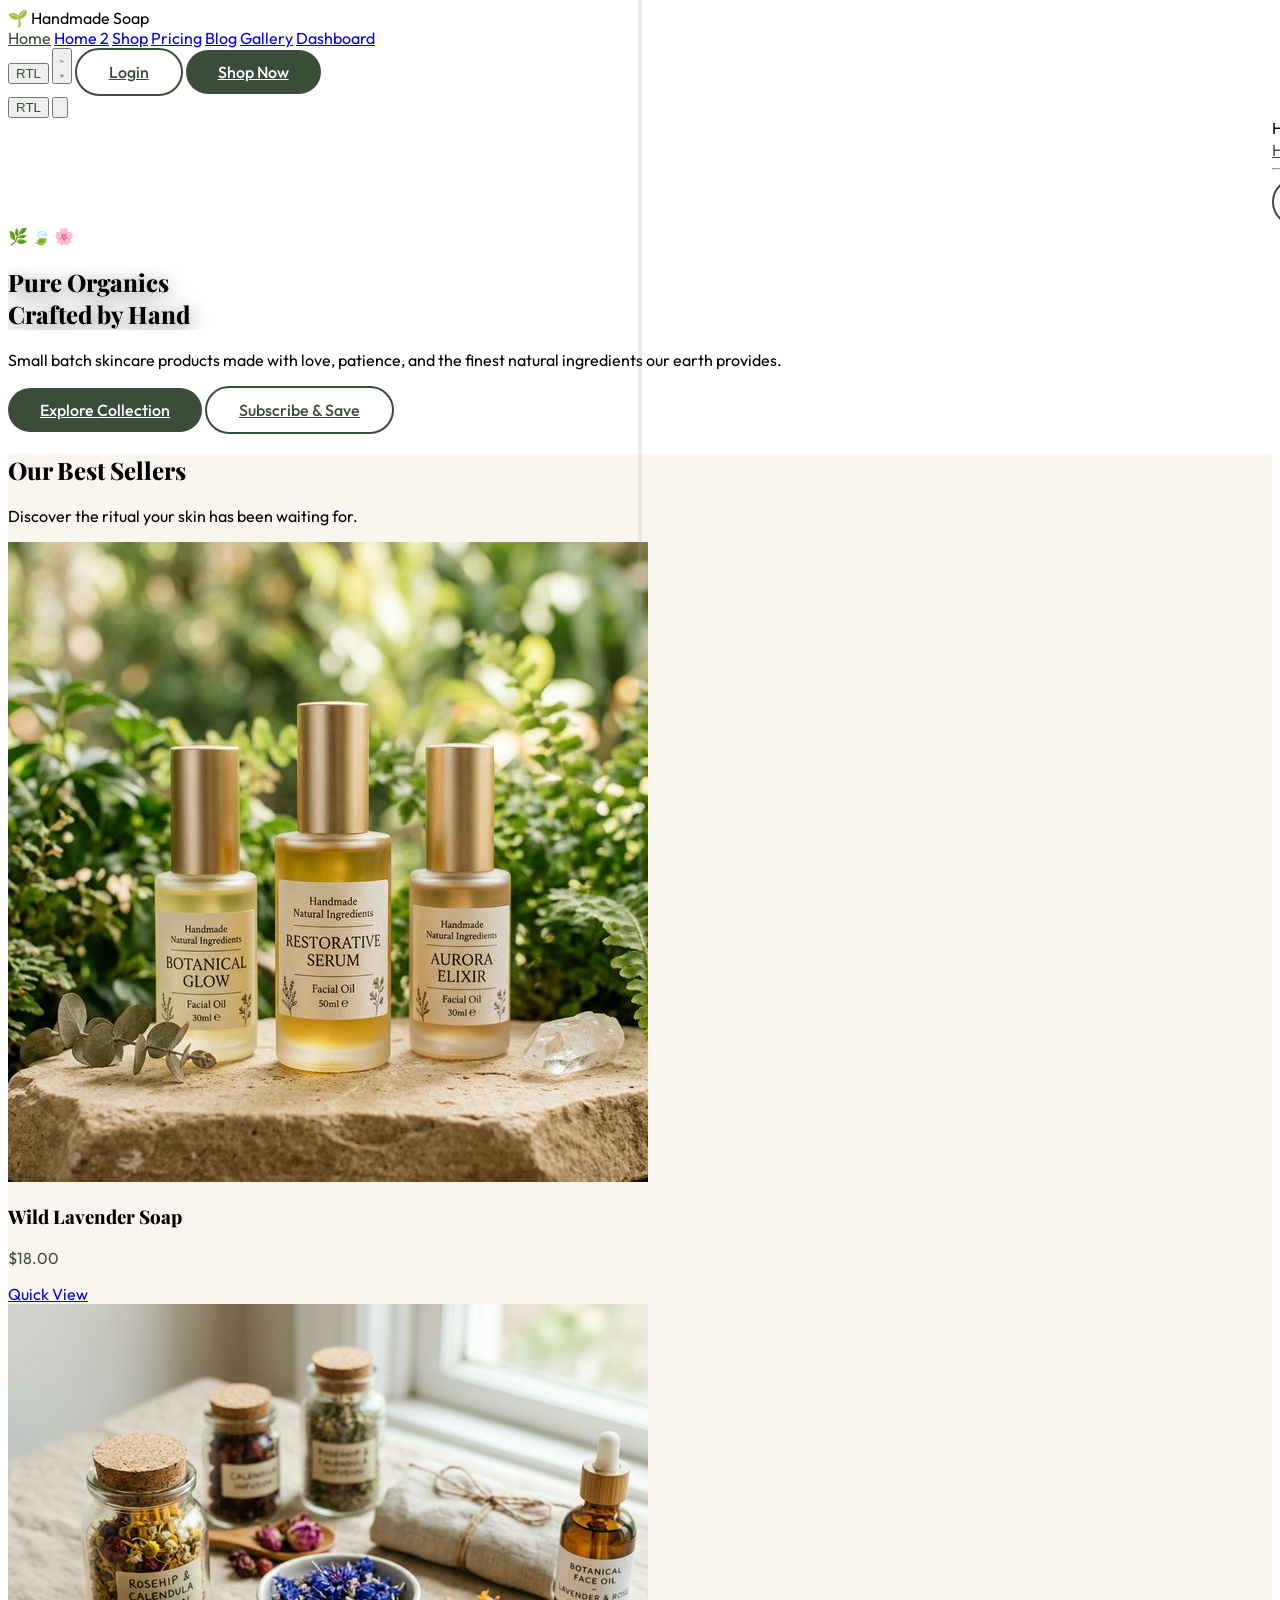
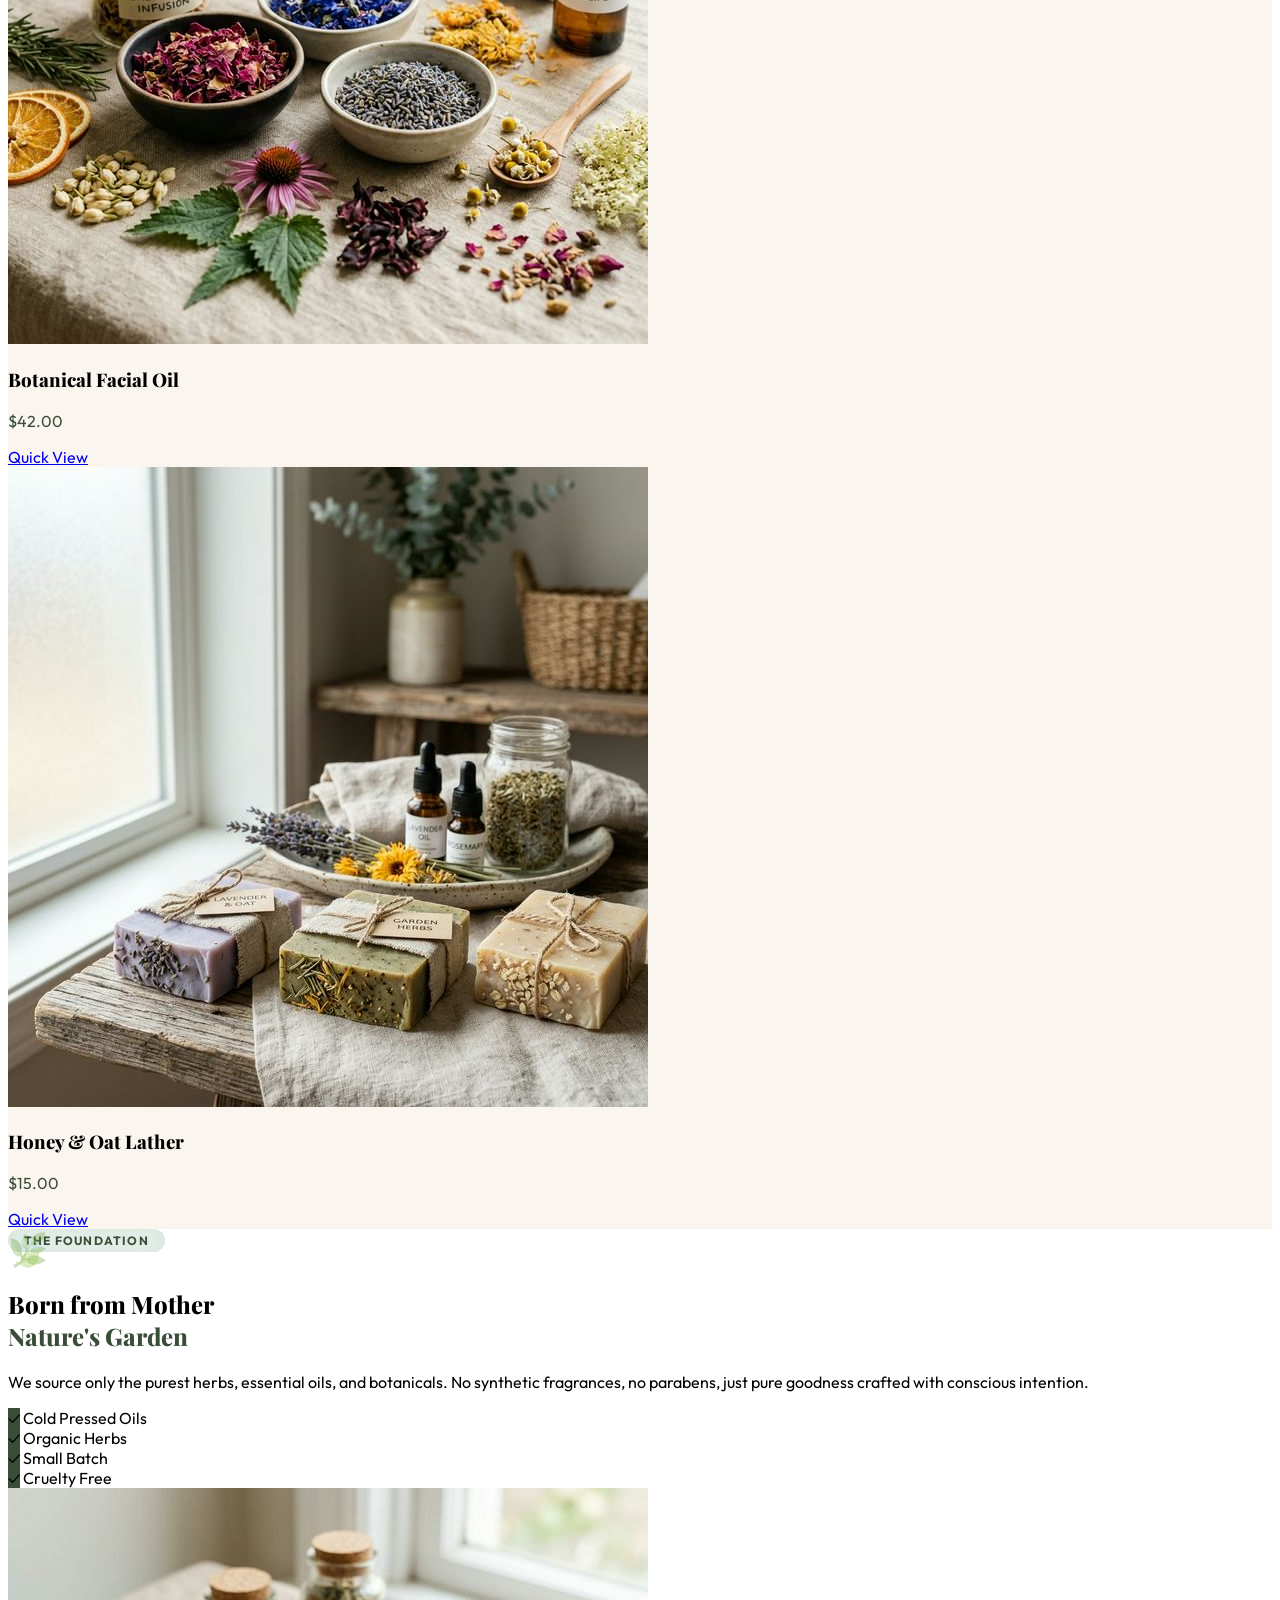
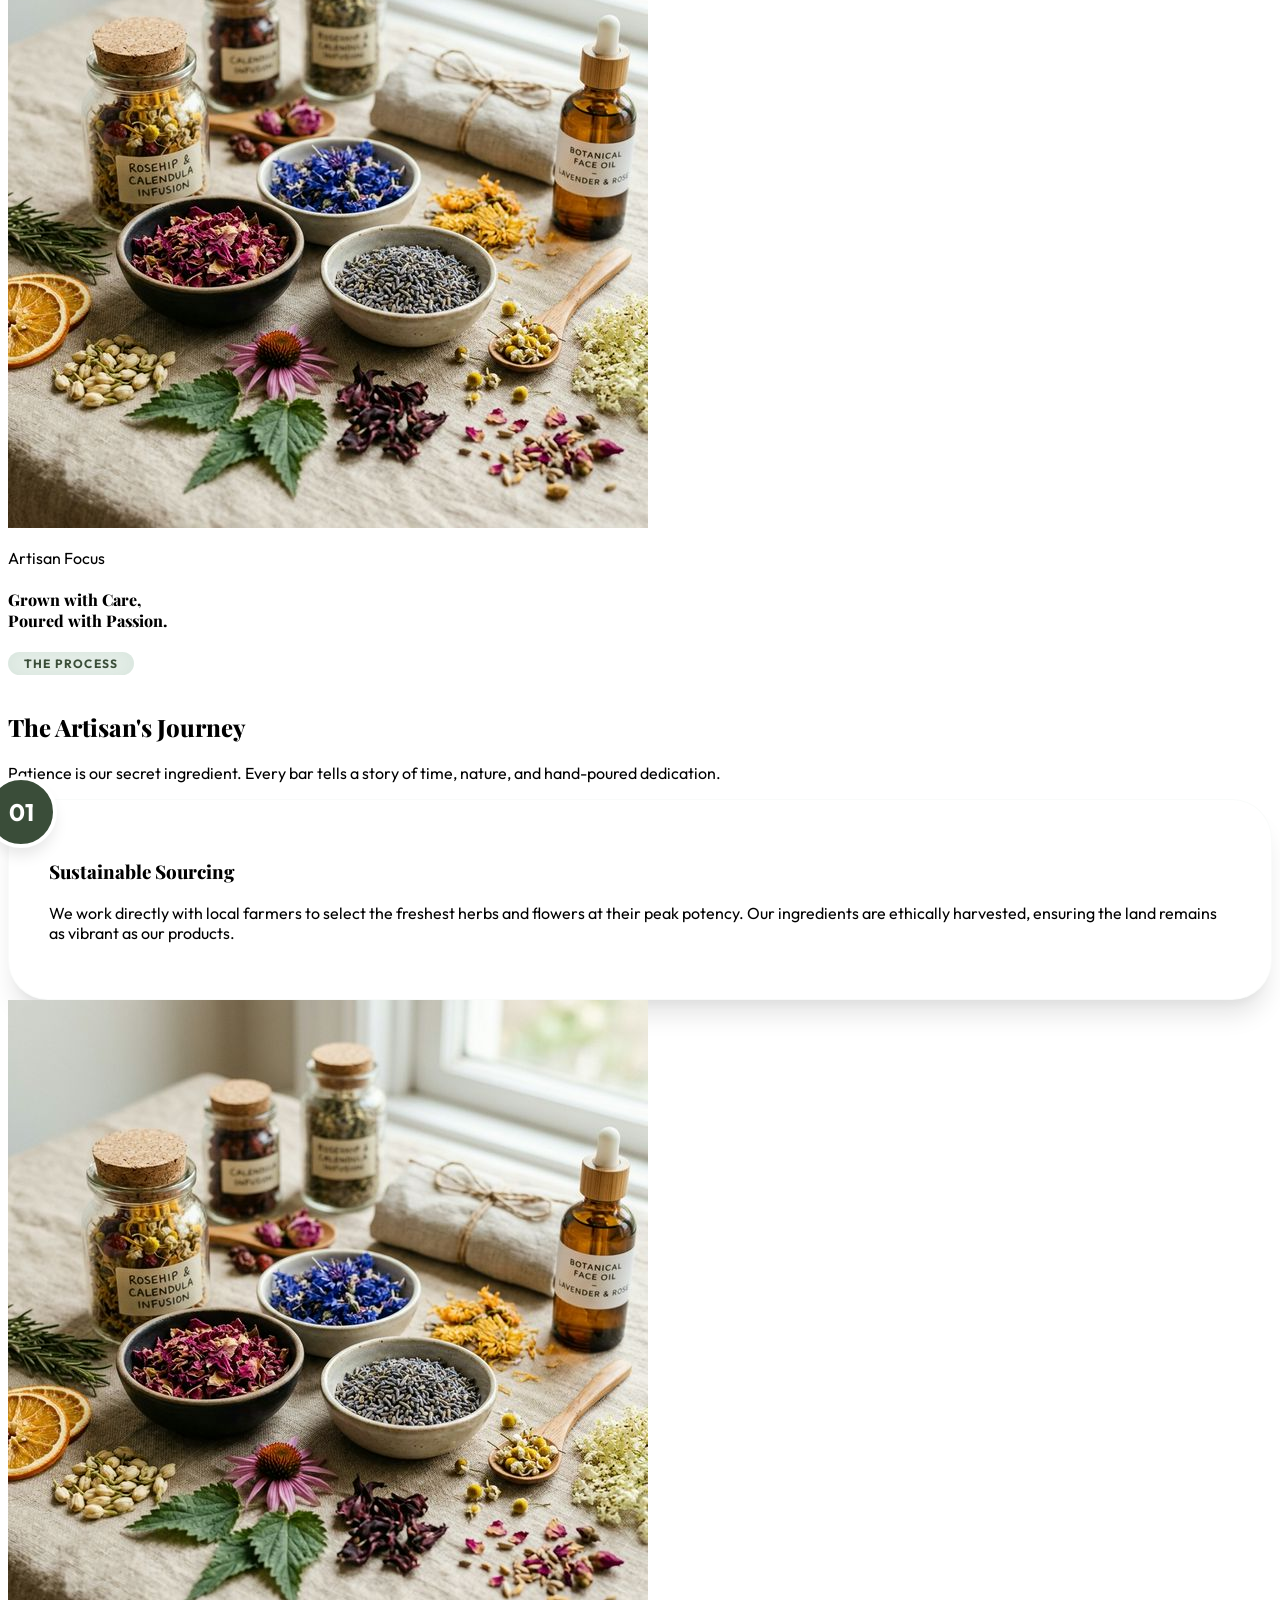
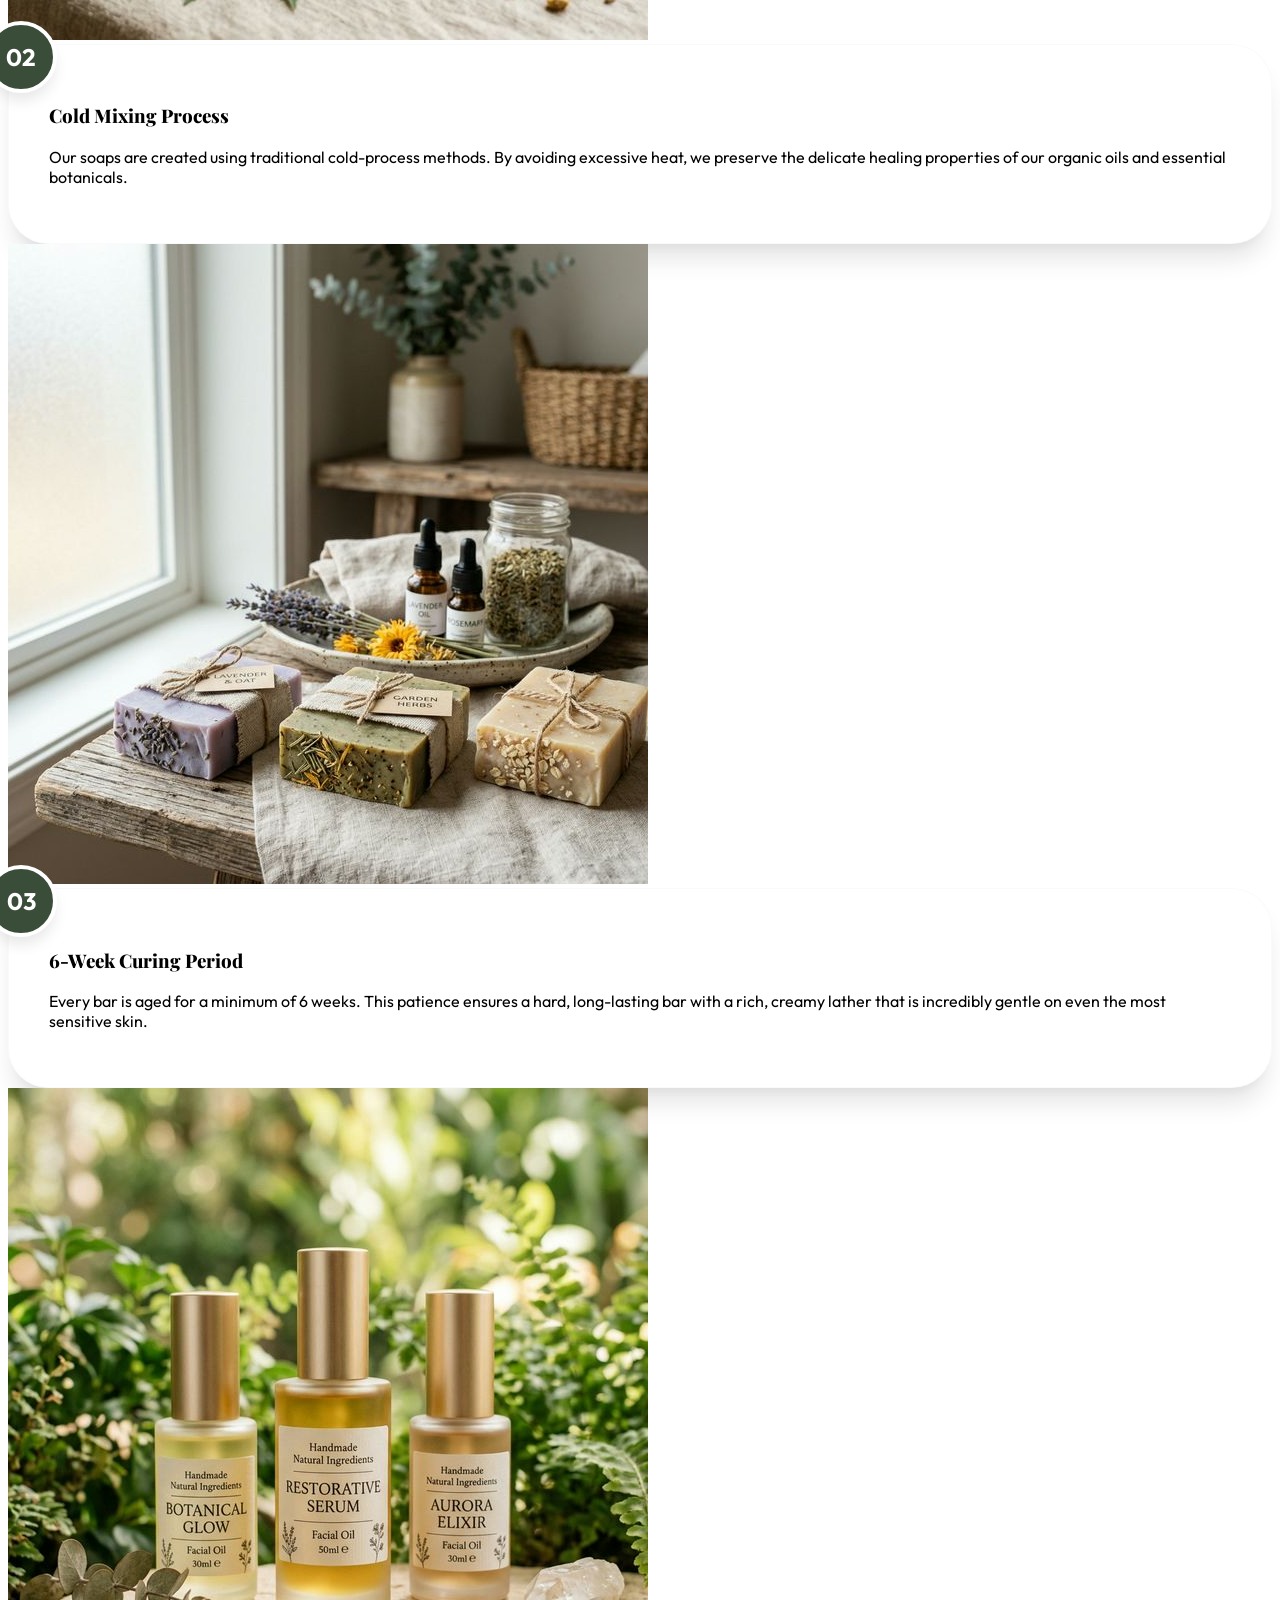
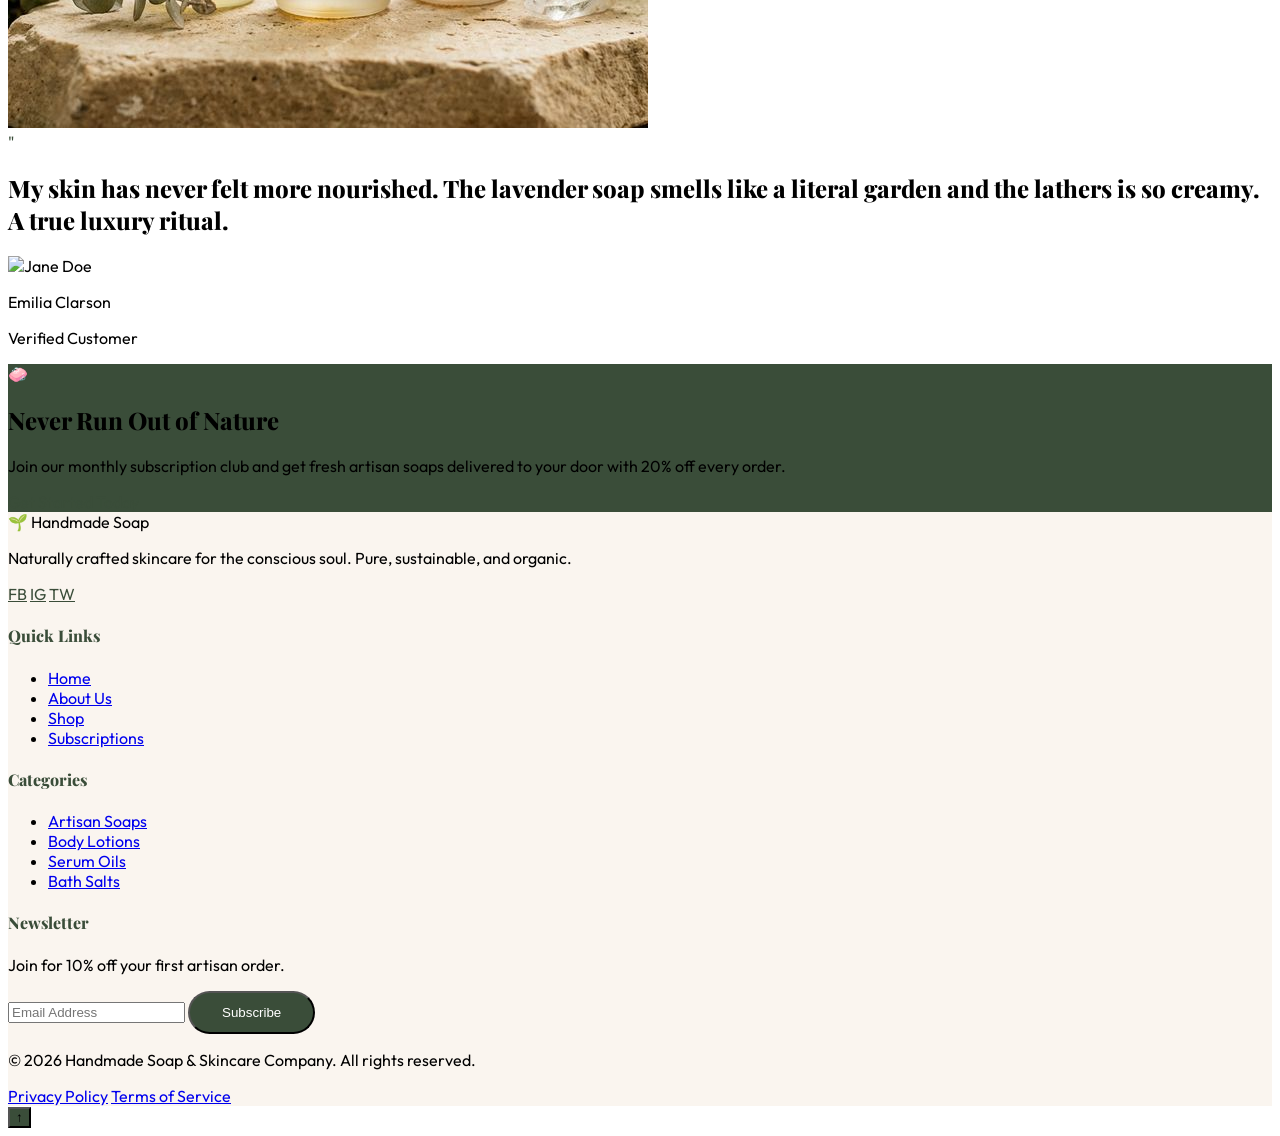
==== commit 4d395d4e: "Add files via upload Sixth Commit" ====
--- a/index.html
+++ b/index.html
@@ -2,11 +2,11 @@
 <html lang="en" data-theme="light">
 
 <head>
-    <meta charset="UTF-8">
-    <meta name="viewport" content="width=device-width, initial-scale=1.0">
-    <link rel="icon" type="image/svg+xml"
-        href="data:image/svg+xml,%3Csvg xmlns='http://www.w3.org/2000/svg' viewBox='0 0 64 64'%3E%3Ctext x='50%25' y='52%25' dominant-baseline='middle' text-anchor='middle' font-size='44'%3E%F0%9F%8C%B1%3C/text%3E%3C/svg%3E">
-    <title>Handmade Soap & Skincare Company | Natural Luxury</title>
+    <meta charset="UTF-8">
+    <meta name="viewport" content="width=device-width, initial-scale=1.0">
+    <link rel="icon" type="image/svg+xml"
+        href="data:image/svg+xml,%3Csvg xmlns='http://www.w3.org/2000/svg' viewBox='0 0 64 64'%3E%3Ctext x='50%25' y='52%25' dominant-baseline='middle' text-anchor='middle' font-size='44'%3E%F0%9F%8C%B1%3C/text%3E%3C/svg%3E">
+    <title>Handmade Soap & Skincare Company | Natural Luxury</title>
     <meta name="description"
         content="Discover premium handmade soaps and skincare products crafted with natural ingredients for a calm, organic lifestyle.">
     <!-- Tailwind CDN -->
@@ -15,6 +15,7 @@
         tailwind.config = {
             darkMode: 'class',
             theme: {
+                screens: { sm: '640px', md: '768px', lg: '1025px', xl: '1280px', '2xl': '1536px' },
                 extend: {
                     colors: {
                         primary: '#3A4D39',
@@ -60,13 +61,13 @@
                 <a href="dashboard.html" class="hover:text-primary transition-colors font-medium">Dashboard</a>
             </nav>
 
-            <div class="hidden lg:flex items-center space-x-4">
-                <button type="button" data-rtl-toggle
-                    class="px-4 py-2 rounded-full border border-gray-200 dark:border-gray-800 text-xs font-bold uppercase tracking-widest text-primary hover:bg-gray-100 dark:hover:bg-gray-800 transition-colors"
-                    title="Toggle RTL layout">RTL</button>
-                <button id="theme-toggle"
-                    class="p-2 rounded-full hover:bg-gray-100 dark:hover:bg-gray-800 transition-colors"
-                    title="Toggle theme">
+            <div class="hidden lg:flex items-center space-x-4">
+                <button type="button" data-rtl-toggle
+                    class="px-4 py-2 rounded-full border border-gray-200 dark:border-gray-800 text-xs font-bold uppercase tracking-widest text-primary hover:bg-gray-100 dark:hover:bg-gray-800 transition-colors"
+                    title="Toggle RTL layout">RTL</button>
+                <button id="theme-toggle"
+                    class="p-2 rounded-full hover:bg-gray-100 dark:hover:bg-gray-800 transition-colors"
+                    title="Toggle theme">
                     <svg class="w-6 h-6 dark:hidden" fill="none" stroke="currentColor" viewBox="0 0 24 24">
                         <path stroke-linecap="round" stroke-linejoin="round" stroke-width="2"
                             d="M20.354 15.354A9 9 0 018.646 3.646 9.003 9.003 0 0012 21a9.003 9.003 0 008.354-5.646z">
@@ -83,21 +84,21 @@
             </div>
 
             <!-- Hamburger -->
-            <div class="flex items-center gap-2 lg:hidden">
-                <button type="button" data-rtl-toggle
-                    class="px-3 py-2 rounded-full border border-gray-200 dark:border-gray-800 text-xs font-bold uppercase tracking-widest text-primary hover:bg-gray-100 dark:hover:bg-gray-800 transition-colors"
-                    title="Toggle RTL layout">RTL</button>
-                <button id="menu-btn"
-                    class="p-2 rounded-full hover:bg-gray-100 dark:hover:bg-gray-800 transition-colors">
-                    <svg class="w-6 h-6" fill="none" stroke="currentColor" viewBox="0 0 24 24">
-                        <path stroke-linecap="round" stroke-linejoin="round" stroke-width="2"
-                            d="M4 6h16M4 12h16m-7 6h7">
-                        </path>
-                    </svg>
-                </button>
-            </div>
-        </div>
-    </header>
+            <div class="flex items-center gap-2 lg:hidden">
+                <button type="button" data-rtl-toggle
+                    class="px-3 py-2 rounded-full border border-gray-200 dark:border-gray-800 text-xs font-bold uppercase tracking-widest text-primary hover:bg-gray-100 dark:hover:bg-gray-800 transition-colors"
+                    title="Toggle RTL layout">RTL</button>
+                <button id="menu-btn"
+                    class="p-2 rounded-full hover:bg-gray-100 dark:hover:bg-gray-800 transition-colors">
+                    <svg class="w-6 h-6" fill="none" stroke="currentColor" viewBox="0 0 24 24">
+                        <path stroke-linecap="round" stroke-linejoin="round" stroke-width="2"
+                            d="M4 6h16M4 12h16m-7 6h7">
+                        </path>
+                    </svg>
+                </button>
+            </div>
+        </div>
+    </header>
 
     <!-- Overlay -->
     <div id="overlay" class="fixed inset-0 bg-black/50 z-[60] hidden"></div>
@@ -125,14 +126,14 @@
             <hr class="border-gray-100 dark:border-gray-800">
             <a href="register.html" class="btn-secondary text-center">Login</a>
             <a href="shop.html" class="btn-primary text-center">Shop Now</a>
-            <button id="theme-toggle-mobile"
-                class="w-full p-4 rounded-full border border-gray-200 dark:border-gray-800 text-center"
-                onclick="document.getElementById('theme-toggle').click()">
-                <span class="dark:hidden">Dark Mode</span>
-                <span class="hidden dark:block">Light Mode</span>
-            </button>
-        </nav>
-    </div>
+            <button id="theme-toggle-mobile"
+                class="w-full p-4 rounded-full border border-gray-200 dark:border-gray-800 text-center"
+                onclick="document.getElementById('theme-toggle').click()">
+                <span class="dark:hidden">Dark Mode</span>
+                <span class="hidden dark:block">Light Mode</span>
+            </button>
+        </nav>
+    </div>
 
     <!-- Main Content -->
     <main>
@@ -151,8 +152,8 @@
 
             <div class="relative z-20 text-center text-white p-4 max-w-4xl mx-auto">
                 <h1 class="text-5xl md:text-7xl mb-6 leading-tight animate-fade-in"
-                    style="clip-path: inset(0 0 100% 0); animation: textReveal 1.2s cubic-bezier(0.77, 0, 0.175, 1) forwards">
-                    Pure Organics <br> <span class="text-primary italic">Crafted by Hand</span></h1>
+                    style="clip-path: inset(0 0 100% 0); animation: textReveal 1.2s cubic-bezier(0.77, 0, 0.175, 1) forwards; text-shadow: 0 4px 18px rgba(0,0,0,0.55);">
+                    Pure Organics <br> <span class="text-[#dce8cf] italic">Crafted by Hand</span></h1>
                 <p class="text-lg md:text-xl text-gray-200 mb-8 scroll-animate max-w-2xl mx-auto">Small batch skincare
                     products made with love, patience, and the finest natural ingredients our earth provides.</p>
                 <div
@@ -186,7 +187,7 @@
                         </div>
                         <div class="p-8 text-center">
                             <h3 class="text-xl mb-2">Wild Lavender Soap</h3>
-                            <p class="text-primary dark:text-accent font-bold mb-4">$18.00</p>
+                            <p class="text-primary dark:text-accent font-bold mb-4">$18.00</p>
                             <a href="product-details.html"
                                 class="text-sm font-semibold tracking-widest uppercase border-b-2 border-primary hover:text-primary transition-all">Quick
                                 View</a>
@@ -204,7 +205,7 @@
                         </div>
                         <div class="p-8 text-center">
                             <h3 class="text-xl mb-2">Botanical Facial Oil</h3>
-                            <p class="text-primary dark:text-accent font-bold mb-4">$42.00</p>
+                            <p class="text-primary dark:text-accent font-bold mb-4">$42.00</p>
                             <a href="product-details.html"
                                 class="text-sm font-semibold tracking-widest uppercase border-b-2 border-primary hover:text-primary transition-all">Quick
                                 View</a>
@@ -222,7 +223,7 @@
                         </div>
                         <div class="p-8 text-center">
                             <h3 class="text-xl mb-2">Honey & Oat Lather</h3>
-                            <p class="text-primary dark:text-accent font-bold mb-4">$15.00</p>
+                            <p class="text-primary dark:text-accent font-bold mb-4">$15.00</p>
                             <a href="product-details.html"
                                 class="text-sm font-semibold tracking-widest uppercase border-b-2 border-primary hover:text-primary transition-all">Quick
                                 View</a>
@@ -331,8 +332,8 @@
                             <div
                                 class="hidden lg:block w-4 h-4 rounded-full bg-primary relative z-10 shadow-[0_0_20px_rgba(142,182,155,0.5)]">
                             </div>
-                            <div
-                                class="journey-media w-full lg:w-[45%] h-64 rounded-[2.5rem] overflow-hidden shadow-2xl mt-8 lg:mt-0 scroll-animate">
+                            <div
+                                class="journey-media w-full lg:w-[45%] h-64 rounded-[2.5rem] overflow-hidden shadow-2xl mt-8 lg:mt-0 scroll-animate">
                                 <img src="assets/images/natural_ingredients.jpg"
                                     class="w-full h-full object-cover group-hover:scale-110 transition-transform duration-1000">
                             </div>
@@ -352,8 +353,8 @@
                             <div
                                 class="hidden lg:block w-4 h-4 rounded-full bg-primary relative z-10 shadow-[0_0_20px_rgba(142,182,155,0.5)]">
                             </div>
-                            <div
-                                class="journey-media w-full lg:w-[45%] h-64 rounded-[2.5rem] overflow-hidden shadow-2xl mt-8 lg:mt-0 scroll-animate">
+                            <div
+                                class="journey-media w-full lg:w-[45%] h-64 rounded-[2.5rem] overflow-hidden shadow-2xl mt-8 lg:mt-0 scroll-animate">
                                 <img src="assets/images/hero_soap_making.jpg"
                                     class="w-full h-full object-cover group-hover:scale-110 transition-transform duration-1000">
                             </div>
@@ -373,8 +374,8 @@
                             <div
                                 class="hidden lg:block w-4 h-4 rounded-full bg-primary relative z-10 shadow-[0_0_20px_rgba(142,182,155,0.5)]">
                             </div>
-                            <div
-                                class="journey-media w-full lg:w-[45%] h-64 rounded-[2.5rem] overflow-hidden shadow-2xl mt-8 lg:mt-0 scroll-animate">
+                            <div
+                                class="journey-media w-full lg:w-[45%] h-64 rounded-[2.5rem] overflow-hidden shadow-2xl mt-8 lg:mt-0 scroll-animate">
                                 <img src="assets/images/skincare_oils.jpg"
                                     class="w-full h-full object-cover group-hover:scale-110 transition-transform duration-1000">
                             </div>
@@ -447,7 +448,7 @@
                     </div>
                 </div>
 
-                <div class="text-center lg:text-left">
+                <div class="text-center lg:text-left">
                     <h4 class="font-premium font-bold uppercase mb-8 text-primary">Quick Links</h4>
                     <ul class="space-y-4">
                         <li><a href="index.html" class="hover:text-primary transition-colors">Home</a></li>
@@ -458,7 +459,7 @@
                     </ul>
                 </div>
 
-                <div class="text-left md:w-fit md:mx-auto lg:w-auto lg:mx-0">
+                <div class="footer-categories text-left md:mx-0 md:w-auto">
                     <h4 class="font-premium font-bold uppercase mb-8 text-primary">Categories</h4>
                     <ul class="space-y-4">
                         <li><a href="shop.html" class="hover:text-primary transition-colors">Artisan Soaps</a></li>
@@ -506,4 +507,5 @@
     </style>
 </body>
 
-</html>
+</html>
+
--- a/assets/css/style.css
+++ b/assets/css/style.css
@@ -46,8 +46,25 @@
     }
 }
 
-/* Custom Spacing */
-.mt-8px {
+/* Footer Categories alignment by viewport */
+@media (min-width: 768px) and (max-width: 1024px) {
+    footer .footer-categories,
+    footer .footer-categories h4,
+    footer .footer-categories ul {
+        text-align: left !important;
+    }
+}
+
+@media (max-width: 767px) {
+    footer .footer-categories,
+    footer .footer-categories h4,
+    footer .footer-categories ul {
+        text-align: center !important;
+    }
+}
+
+/* Custom Spacing */
+.mt-8px {
     margin-top: 8px;
 }
 
@@ -105,12 +122,18 @@
     /* Keep footer section headings readable against the dark footer background. */
     .dark footer h4.text-primary,
     [data-theme='dark'] footer h4.text-primary {
-        color: #8EB69B;
+        color: #ffffff;
     }
 }
-
-/* Custom Global Animations */
-@keyframes fadeIn {
+
+/* Enforce dark-mode footer heading contrast across pages (outside layers for priority). */
+.dark footer h4.text-primary,
+[data-theme='dark'] footer h4.text-primary {
+    color: #ffffff !important;
+}
+
+/* Custom Global Animations */
+@keyframes fadeIn {
     from {
         opacity: 0;
     }
@@ -237,22 +260,59 @@
 }
 
 .rtl-toggle-active {
-    background-color: var(--primary);
-    border-color: var(--primary);
-    color: white;
+    background-color: var(--primary) !important;
+    border-color: var(--primary) !important;
+    color: white !important;
 }
 
 .rtl-toggle-active.text-primary {
-    color: white;
+    color: white !important;
 }
 
 .rtl-toggle-active:hover {
-    background-color: var(--primary);
-    color: white;
+    background-color: var(--primary) !important;
+    border-color: var(--primary) !important;
+    color: white !important;
 }
 
 .rtl-toggle-active.text-primary:hover {
-    color: white;
+    color: white !important;
+}
+
+/* Keep header menu spacing correct in RTL mode (prevents overlap after RTL toggle). */
+[dir='rtl'] header .space-x-2,
+[dir='rtl'] header .space-x-4,
+[dir='rtl'] header .space-x-8 {
+    --tw-space-x-reverse: 1;
+}
+
+/* Improve dark-mode contrast for header RTL/Login controls only */
+.dark [data-rtl-toggle]:not(.rtl-toggle-active),
+[data-theme='dark'] [data-rtl-toggle]:not(.rtl-toggle-active) {
+    color: #d9ebc7;
+    border-color: rgba(142, 182, 155, 0.6);
+    background-color: rgba(142, 182, 155, 0.14);
+}
+
+.dark [data-rtl-toggle]:not(.rtl-toggle-active):hover,
+[data-theme='dark'] [data-rtl-toggle]:not(.rtl-toggle-active):hover {
+    color: #eef8e4;
+    border-color: rgba(142, 182, 155, 0.75);
+    background-color: rgba(142, 182, 155, 0.24);
+}
+
+.dark a.btn-secondary[href='register.html'],
+[data-theme='dark'] a.btn-secondary[href='register.html'] {
+    color: #d9ebc7;
+    border-color: rgba(142, 182, 155, 0.65);
+    background-color: rgba(142, 182, 155, 0.12);
+}
+
+.dark a.btn-secondary[href='register.html']:hover,
+[data-theme='dark'] a.btn-secondary[href='register.html']:hover {
+    color: #0f1811;
+    border-color: rgba(142, 182, 155, 0.95);
+    background-color: rgba(142, 182, 155, 0.95);
 }
 
 /* Navbar Drawer */
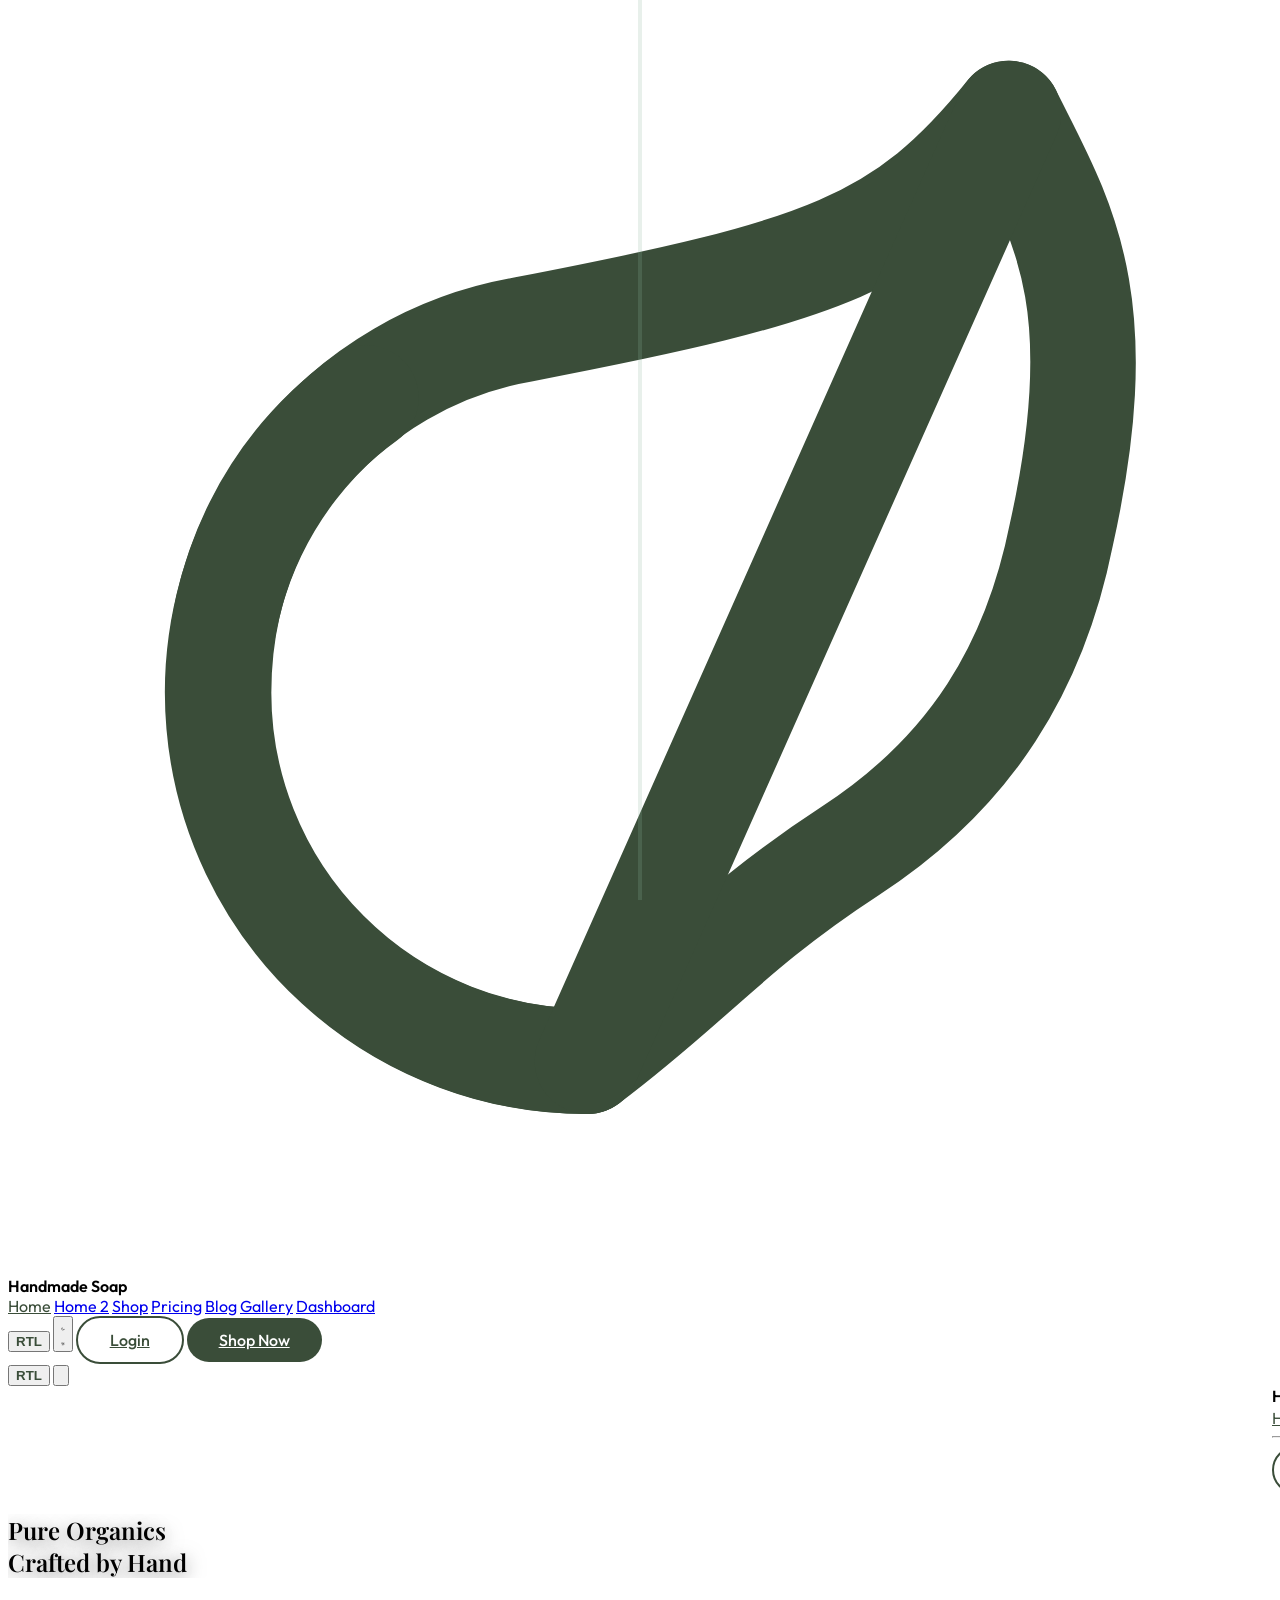
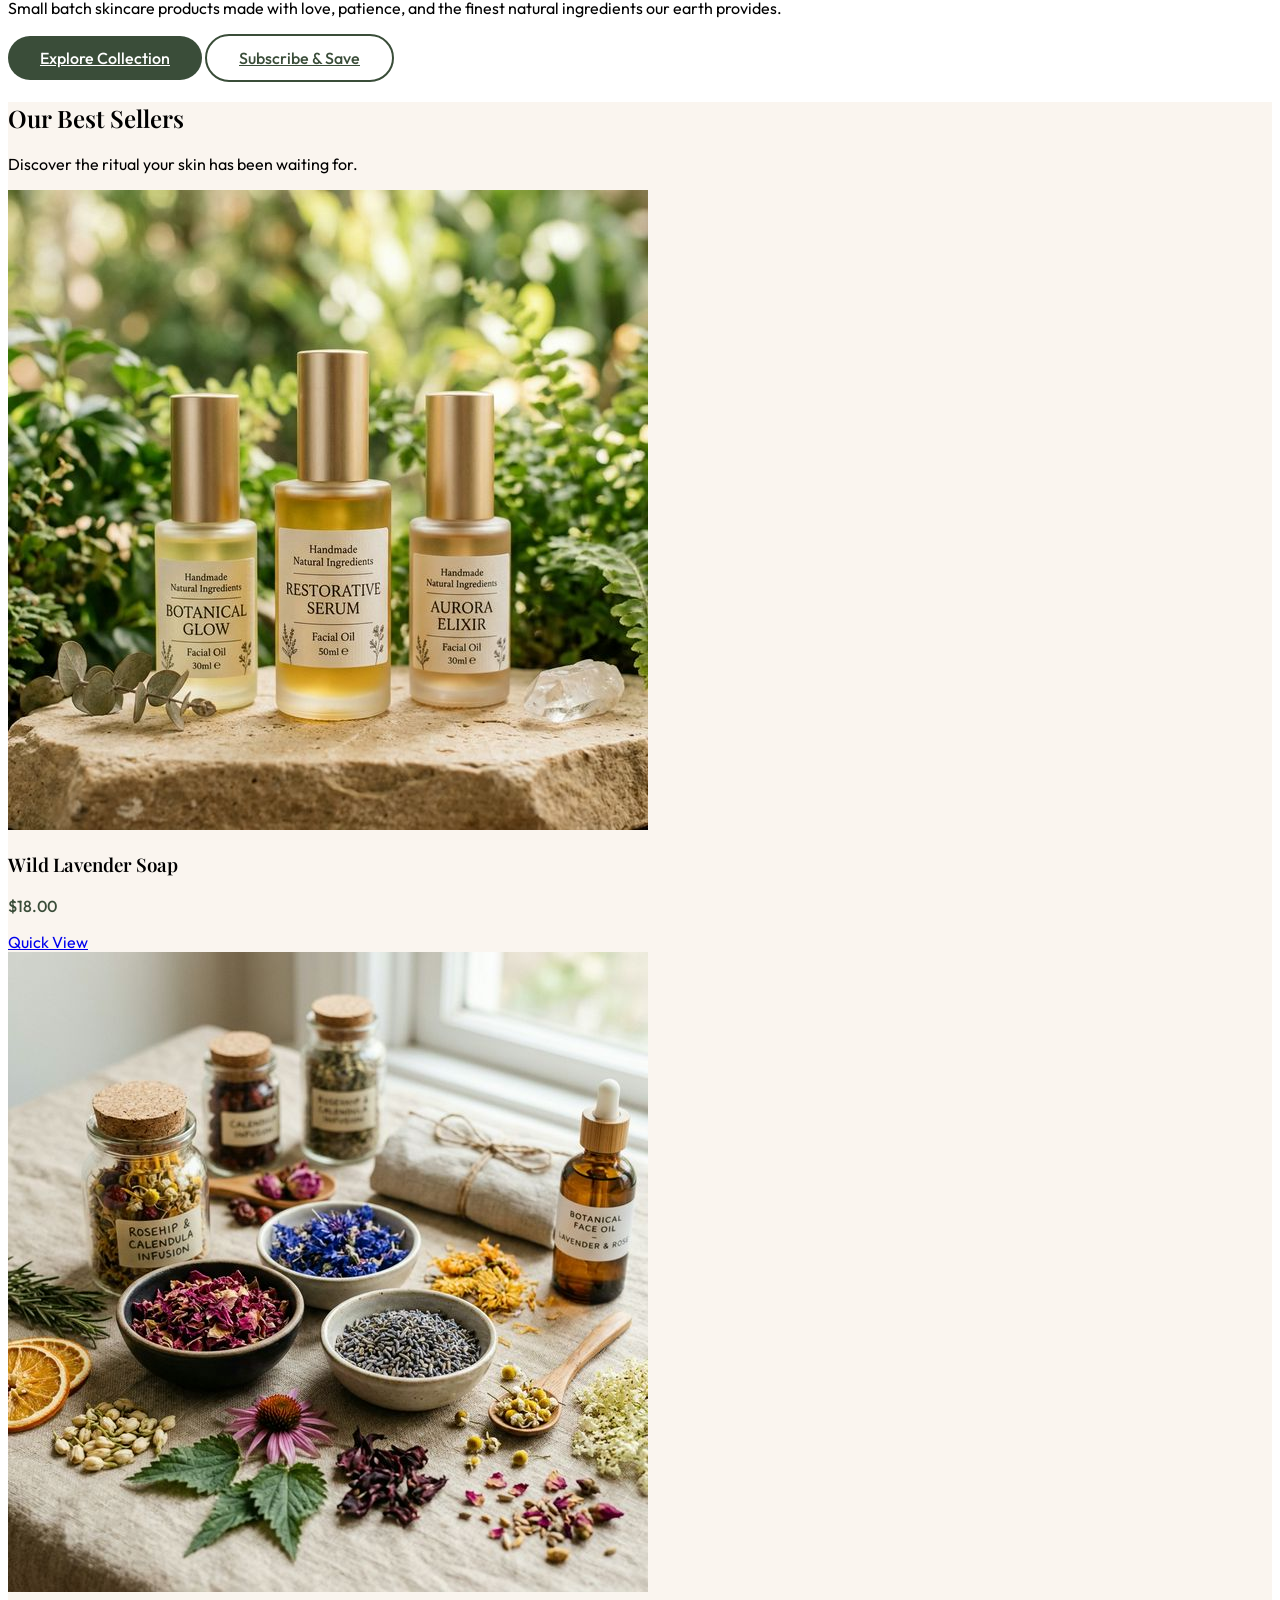
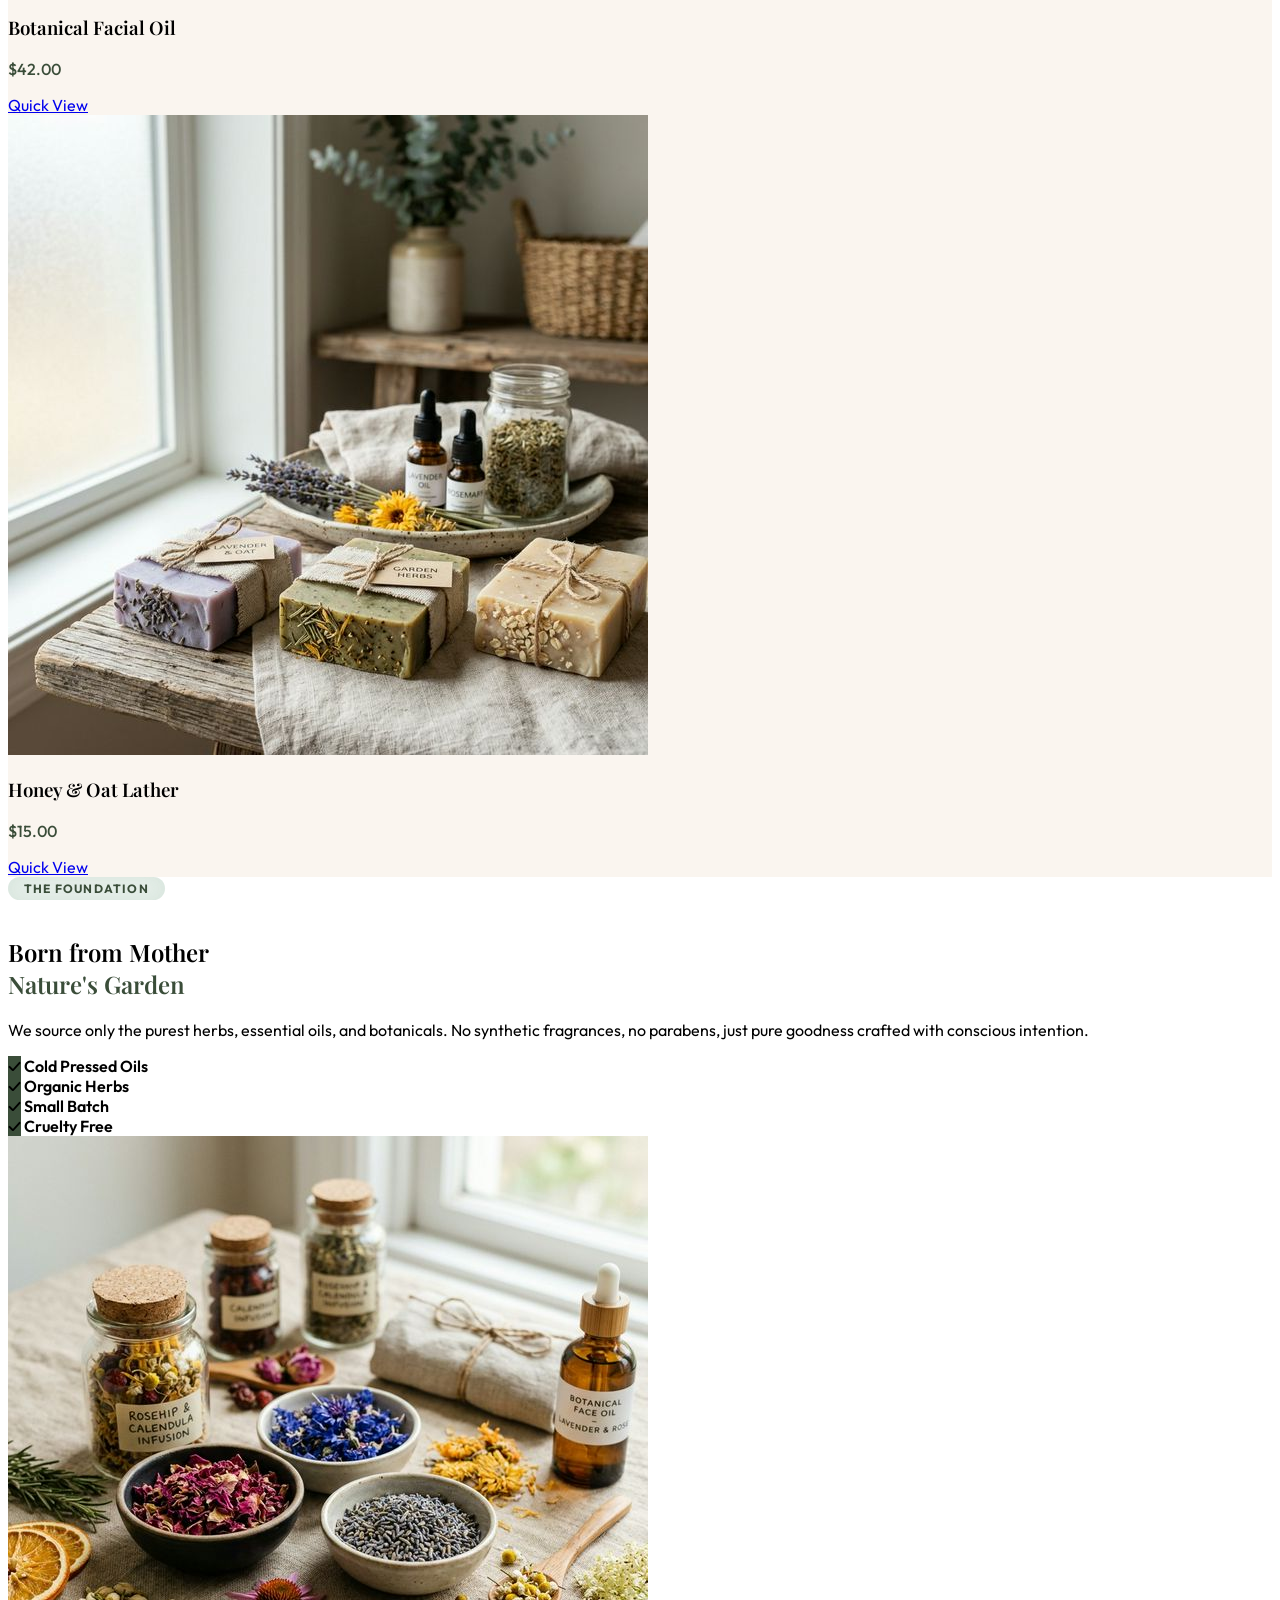
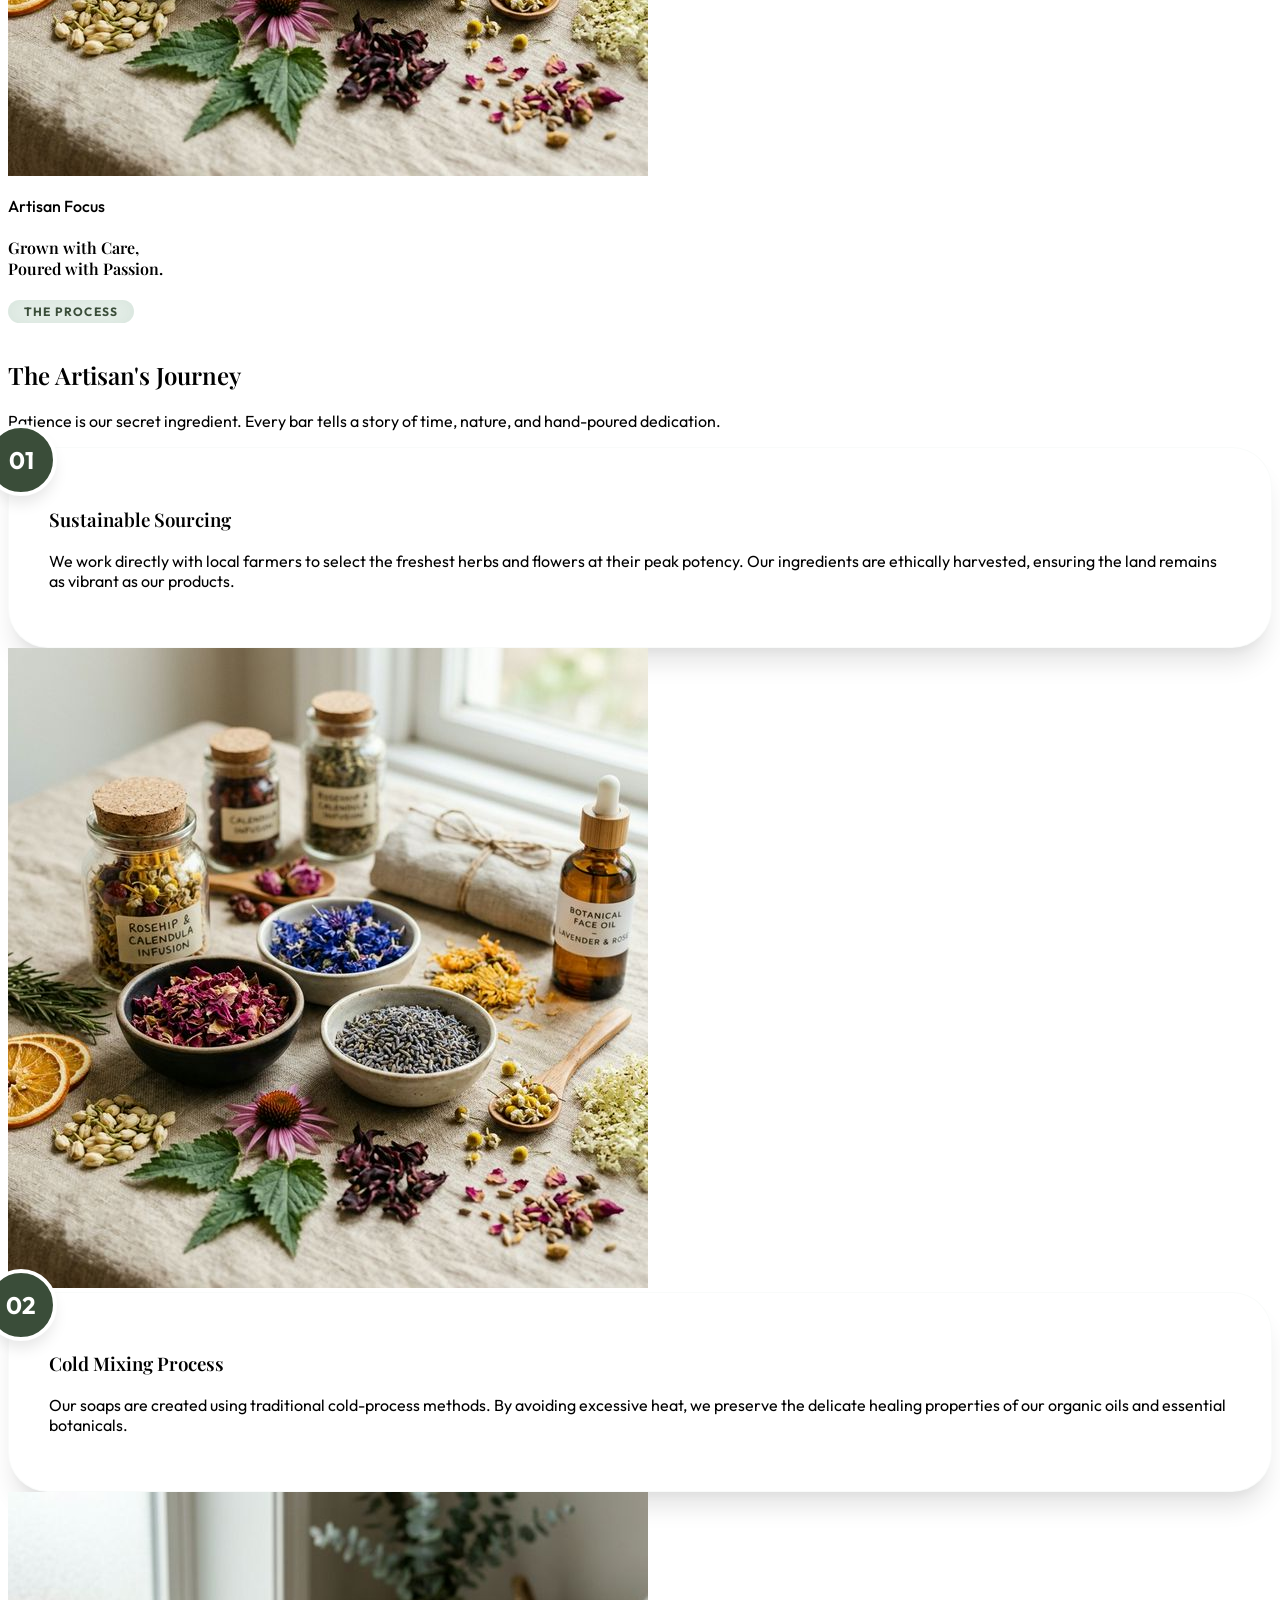
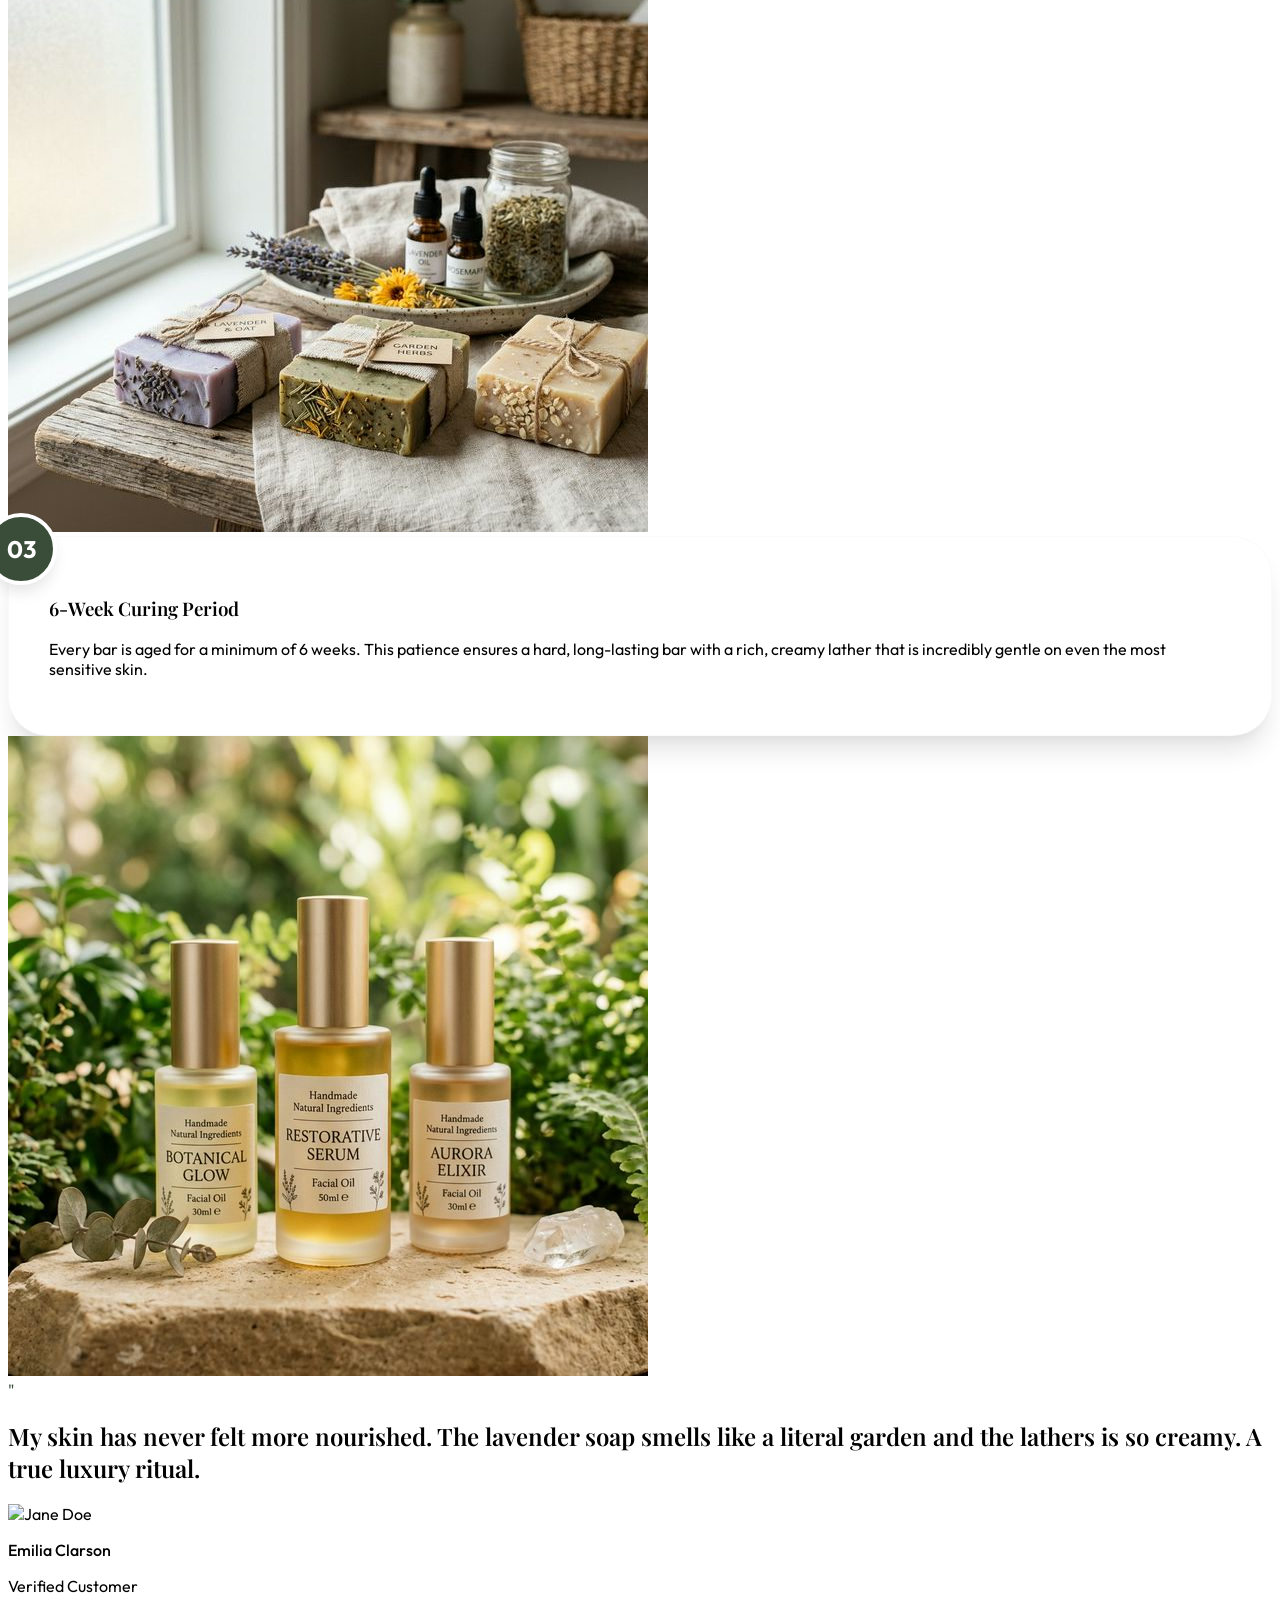
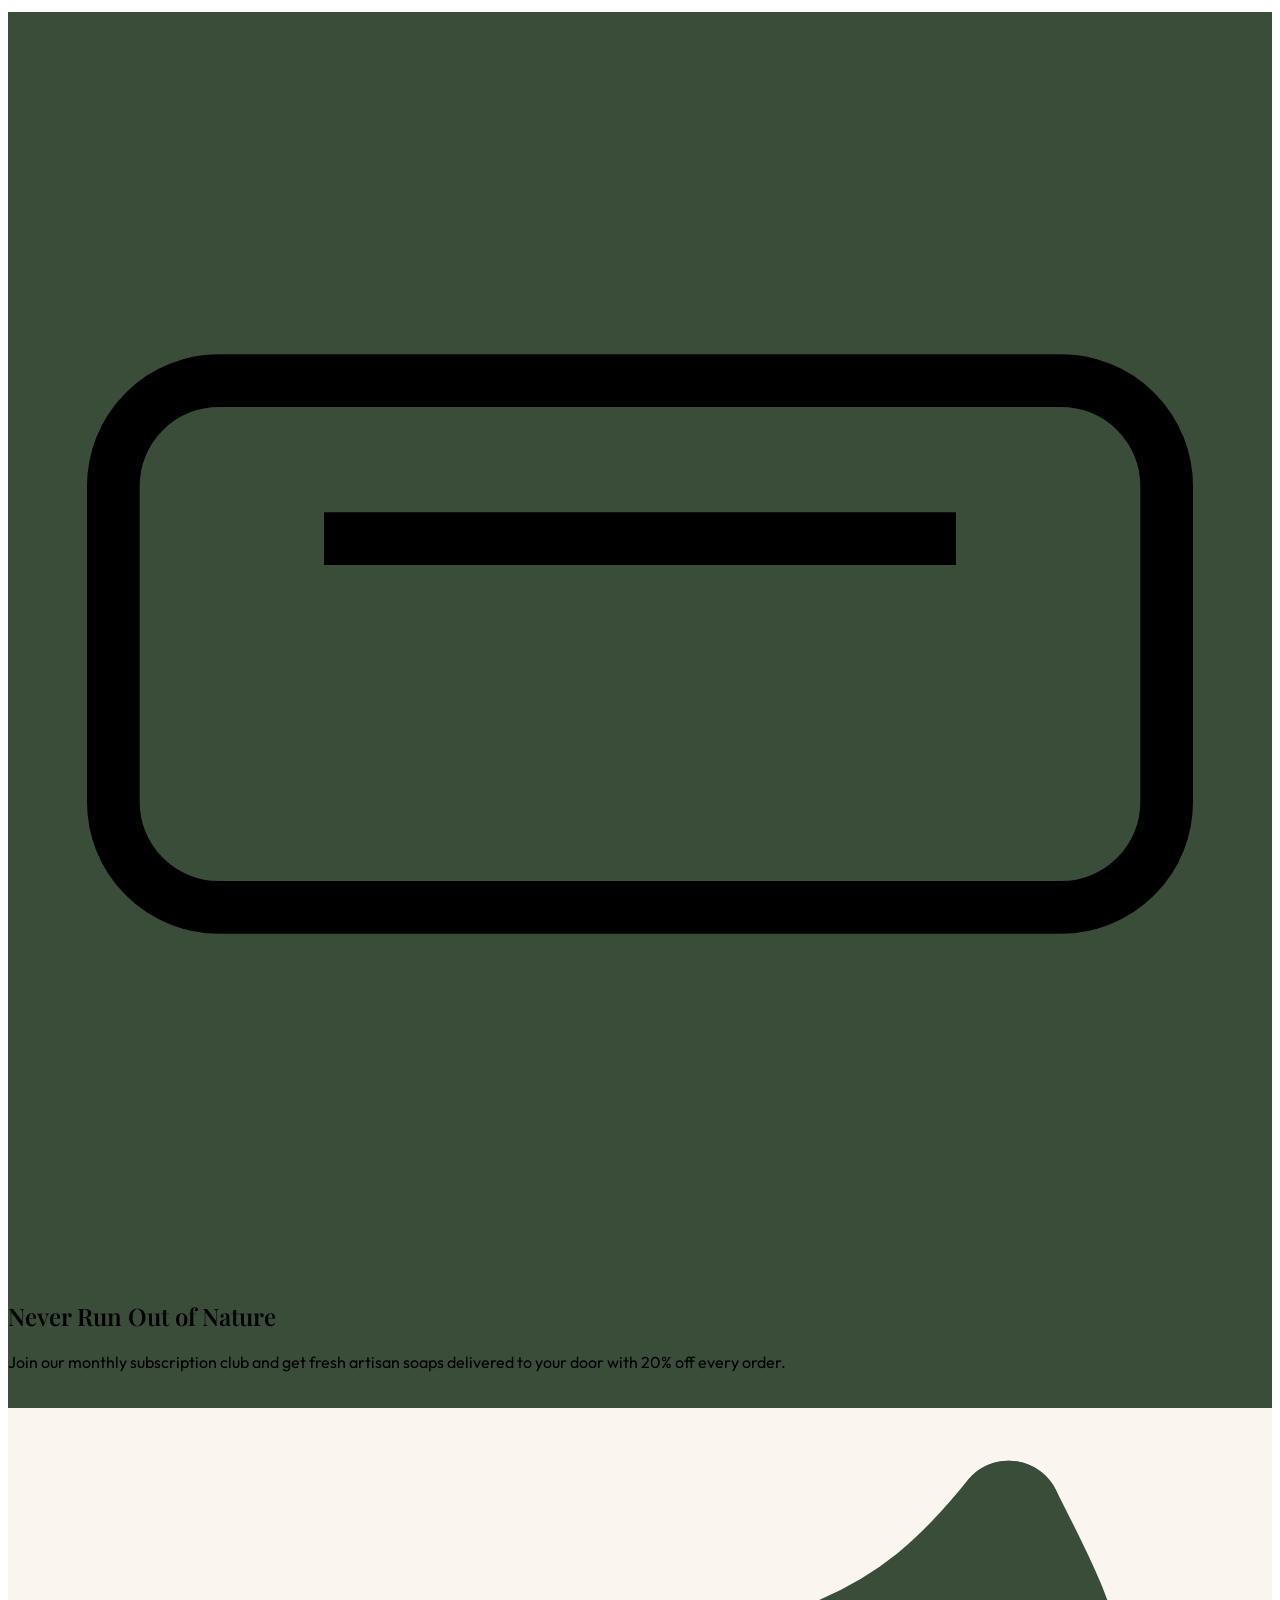
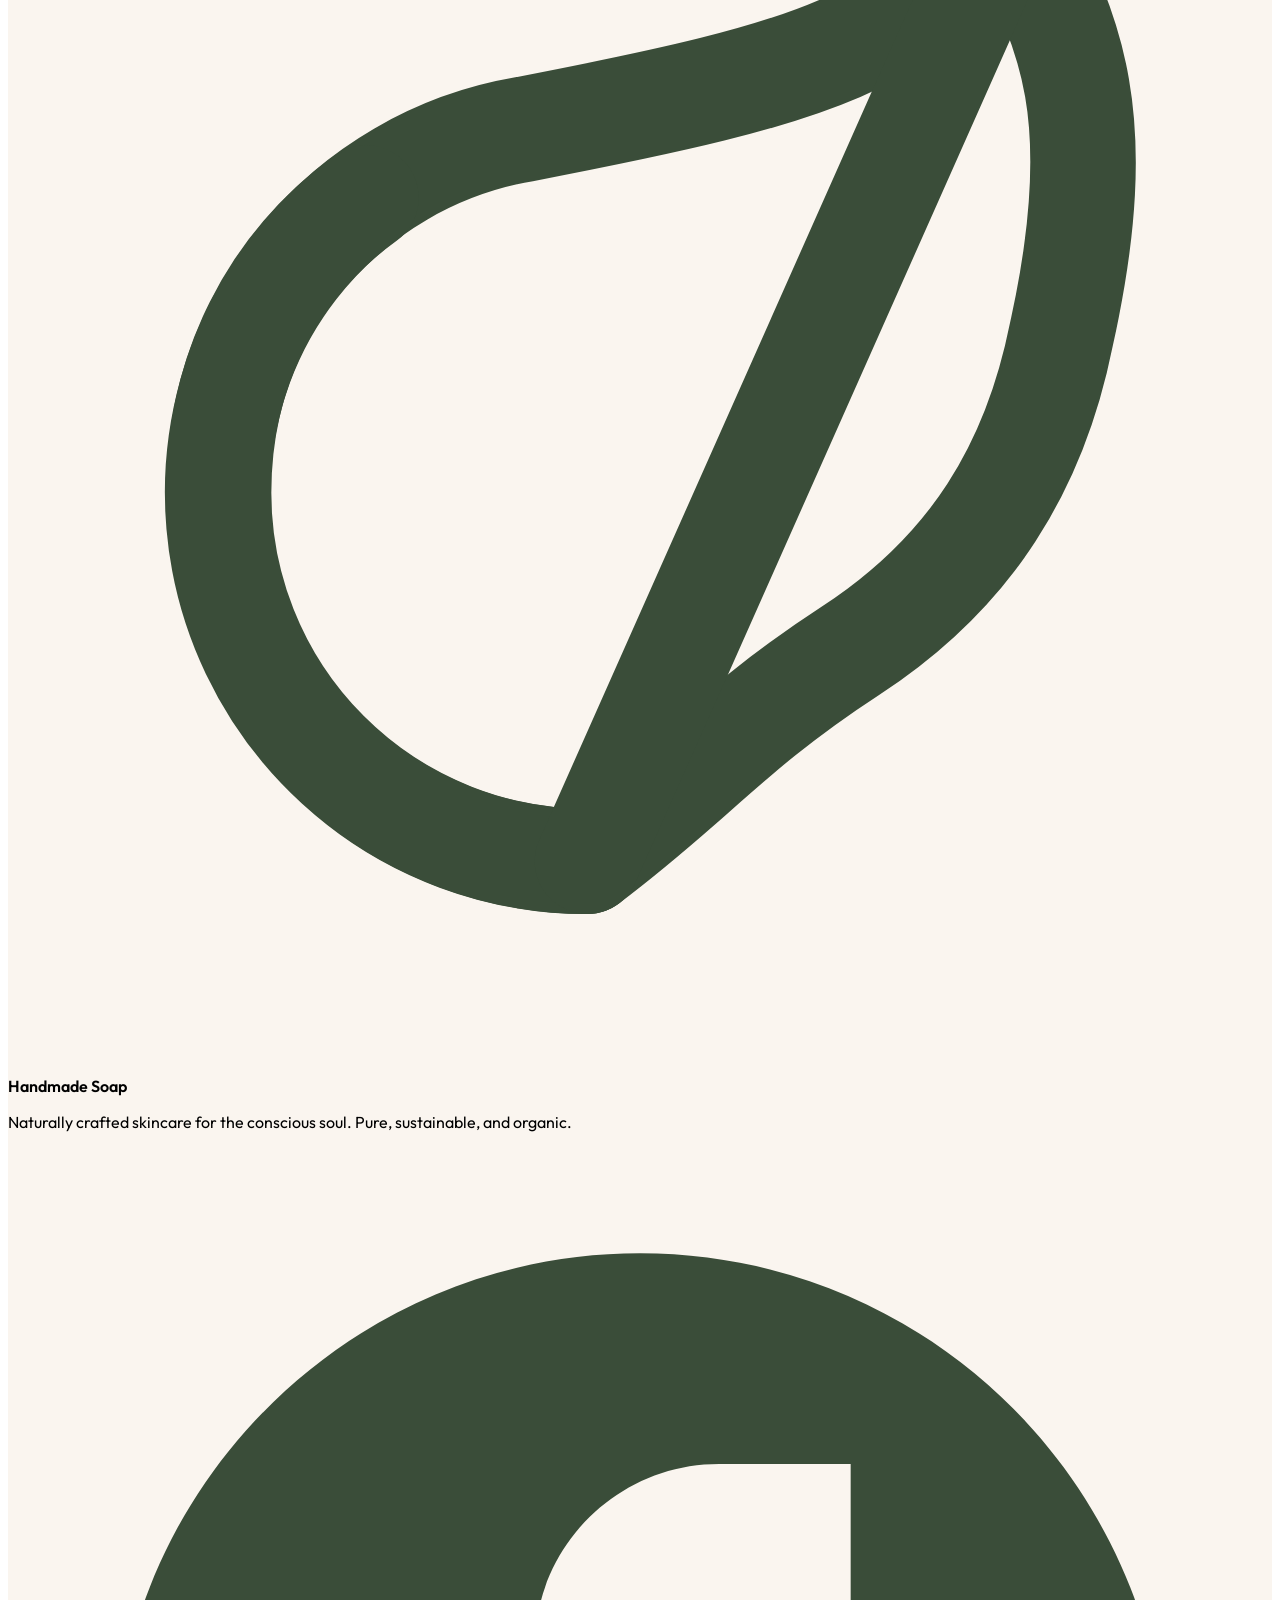
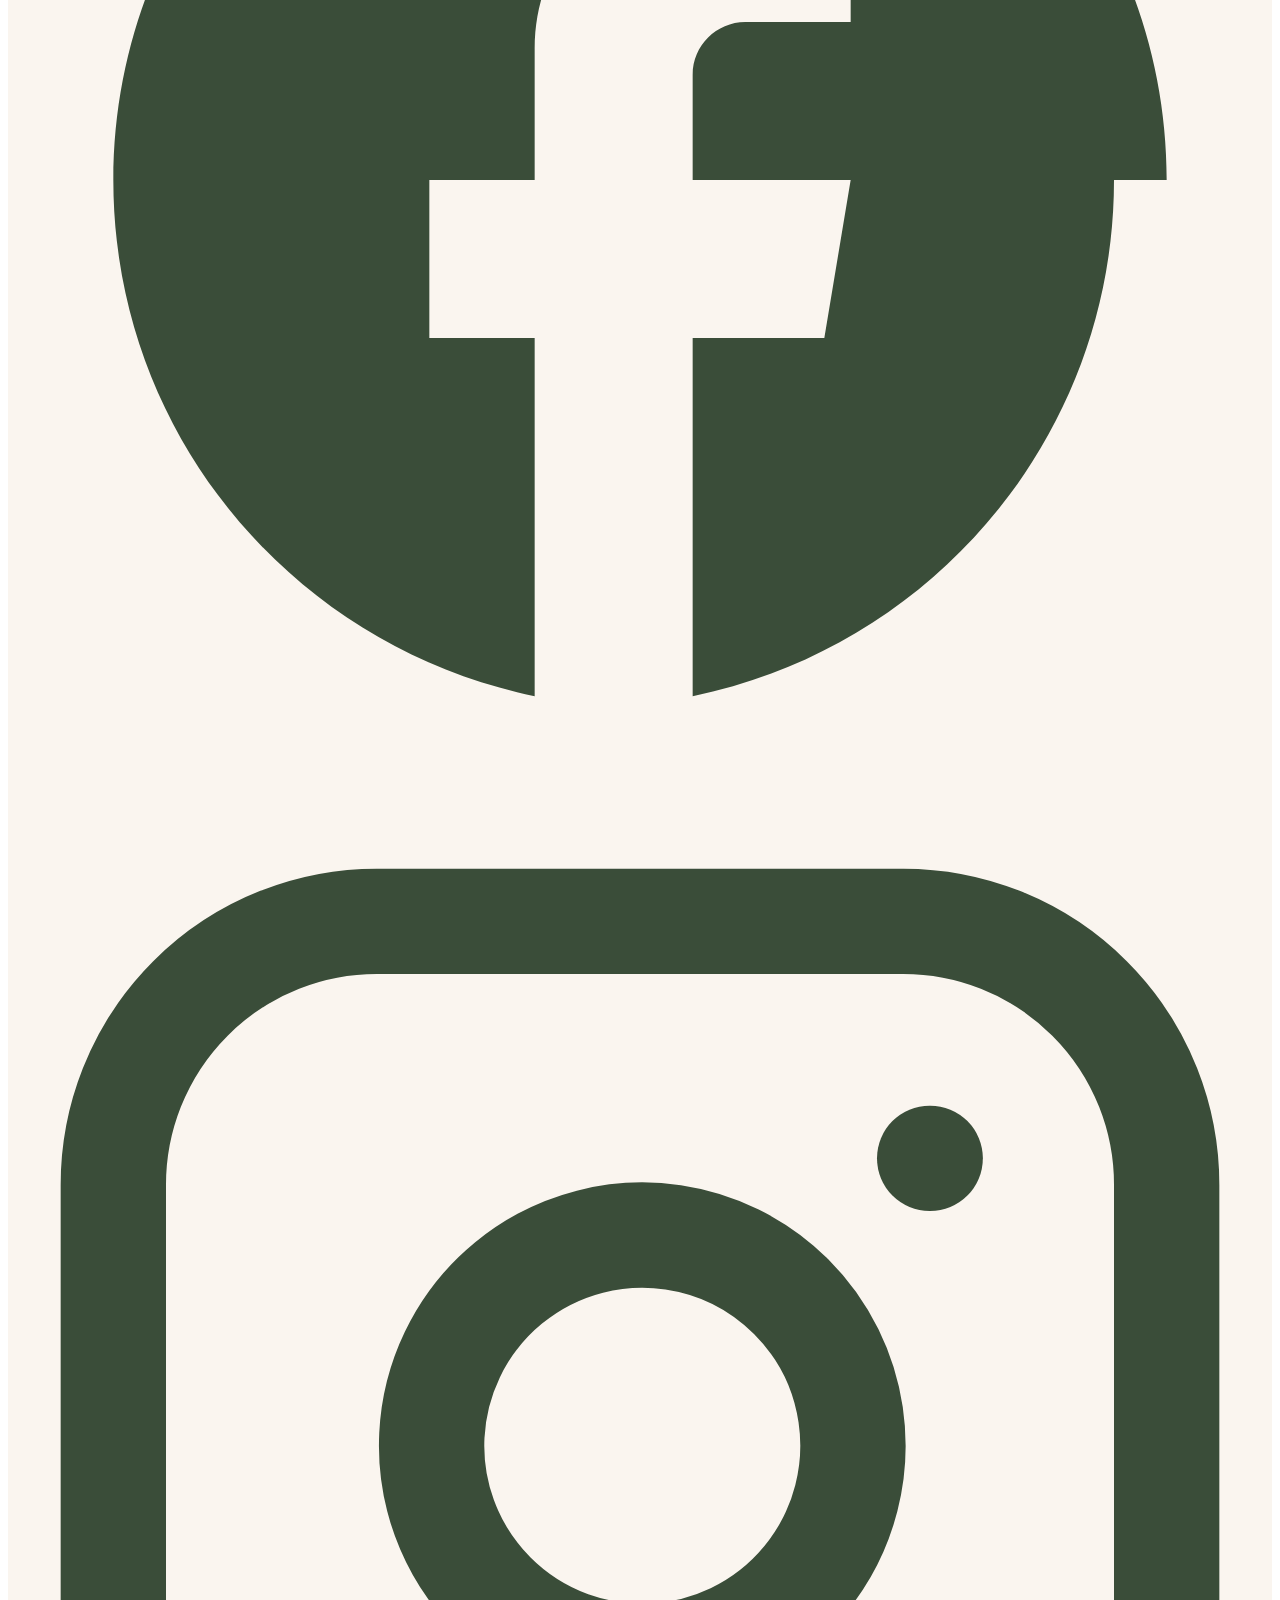
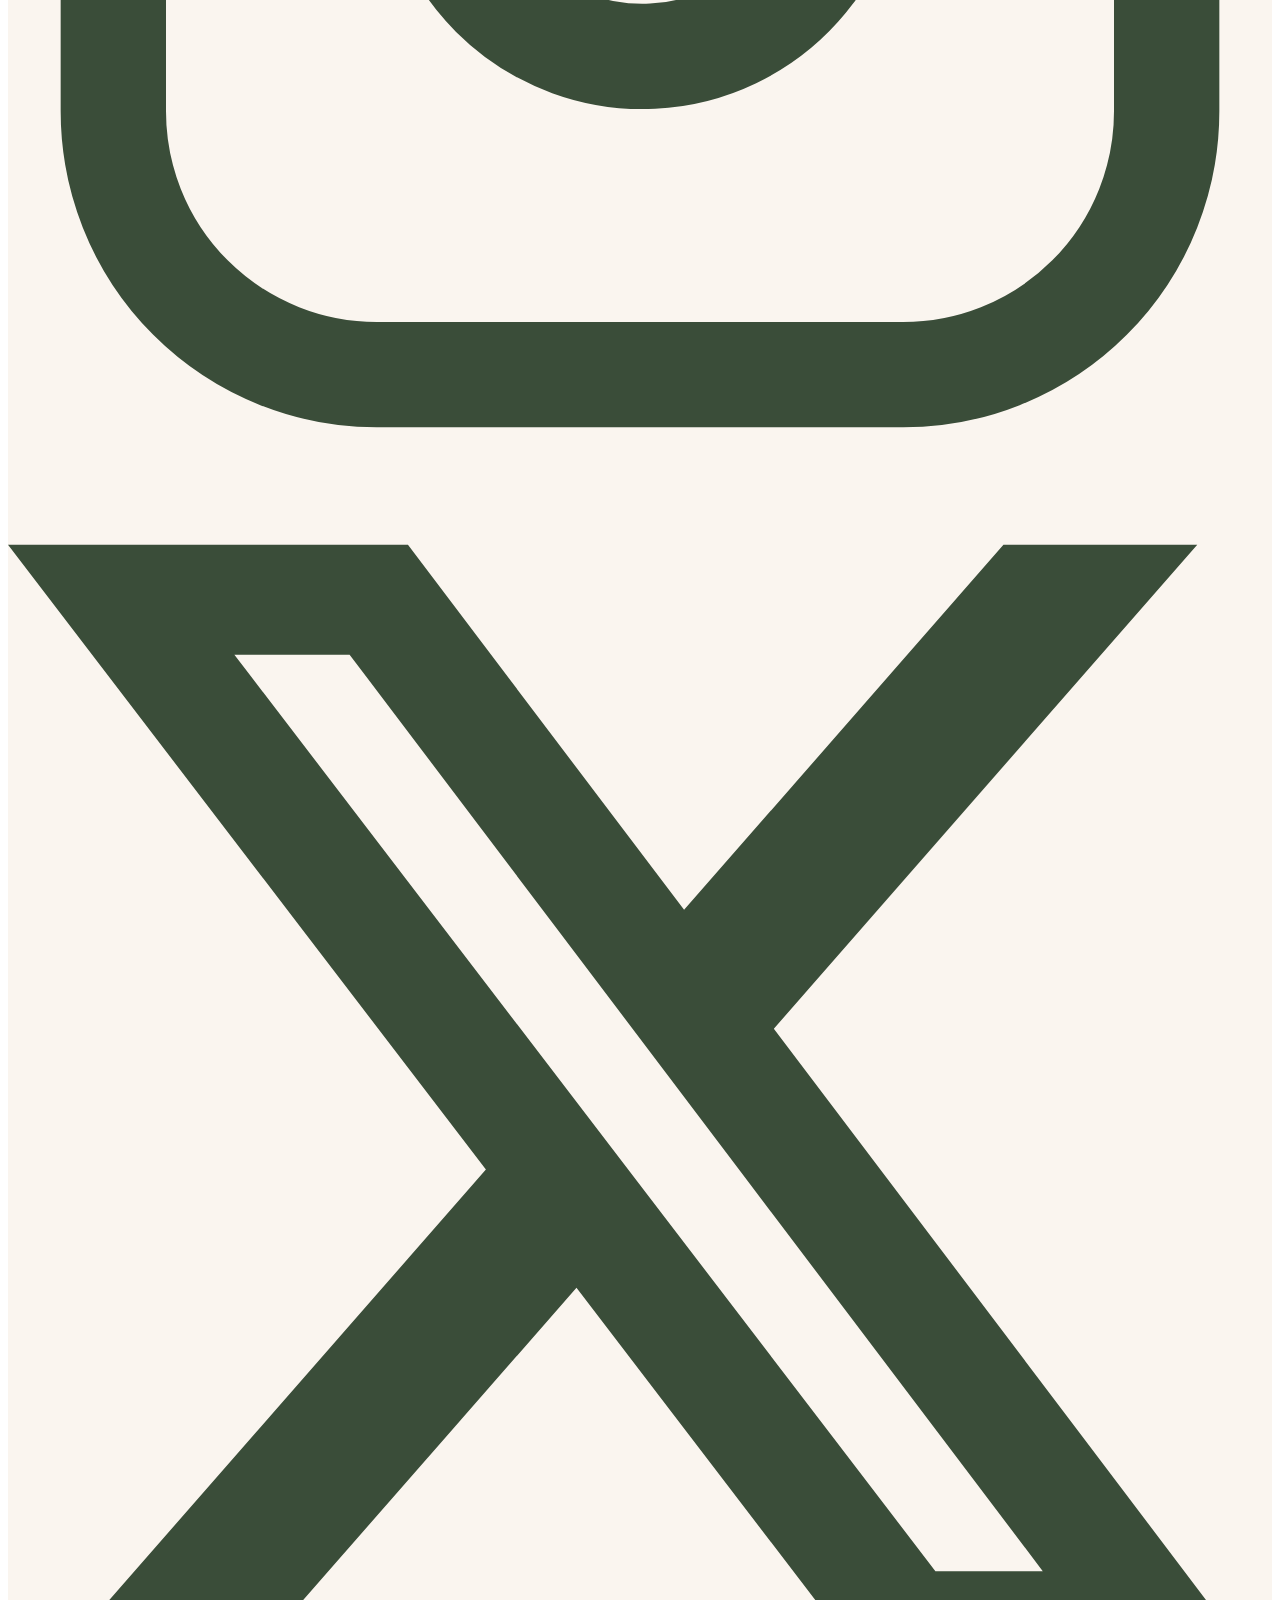
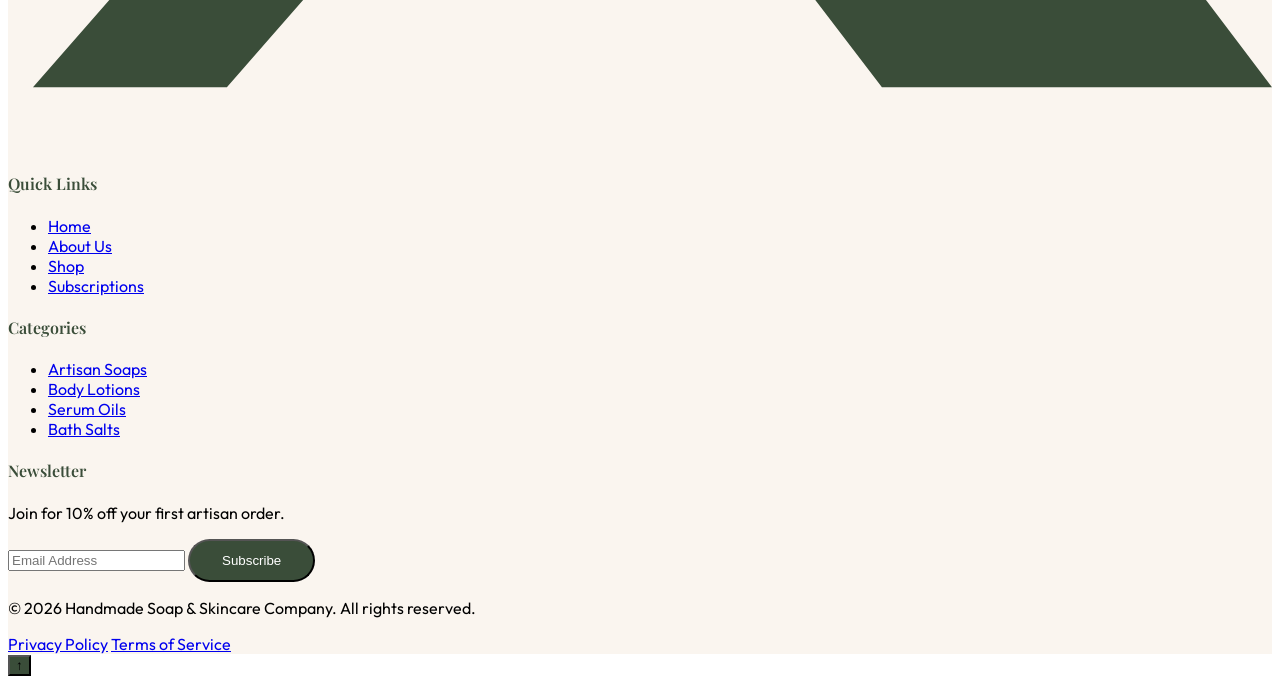
==== commit 8c8d1876: "Add files via upload Client Commit" ====
--- a/index.html
+++ b/index.html
@@ -46,7 +46,13 @@
         class="fixed top-0 left-0 w-full z-50 bg-white/80 dark:bg-dark-bg/80 backdrop-blur-md border-b border-gray-100 dark:border-gray-800">
         <div class="container mx-auto px-4 py-4 flex items-center justify-between">
             <div class="flex items-center space-x-2">
-                <span class="text-primary text-2xl">🌱</span>
+                <svg class="w-8 h-8 text-primary" xmlns="http://www.w3.org/2000/svg" viewBox="0 0 24 24" fill="none"
+                    stroke="currentColor" stroke-width="2" stroke-linecap="round" stroke-linejoin="round">
+                    <path
+                        d="M11 20A7 7 0 0 1 9.8 6.1C15.5 5 17 4.48 19 2c1 2 2 3.5 1 8-.5 2.5-1.7 4.5-4 6-2.3 1.5-3 2.5-5 4Z" />
+                    <path d="M11 20a7 7 0 0 1-7-7c0-2.3 1-4.3 2.8-5.6" />
+                    <path d="m19 2-8 18" />
+                </svg>
                 <span class="font-premium font-bold text-xl tracking-tight uppercase">Handmade Soap</span>
             </div>
 
@@ -142,13 +148,7 @@
             <div class="parallax-layer bg-[url('assets/images/hero_soap_making.jpg')] brightness-75 scale-110"
                 data-speed="0.2"></div>
 
-            <!-- Floating Herbs Animation Emulation -->
-            <div class="absolute inset-0 z-10 pointer-events-none">
-                <span class="absolute top-1/4 left-1/4 text-4xl animate-bounce" style="animation-duration: 3s">🌿</span>
-                <span class="absolute top-1/2 right-1/3 text-3xl animate-pulse" style="animation-delay: 1s">🍃</span>
-                <span class="absolute bottom-1/4 left-1/2 text-2xl animate-bounce"
-                    style="animation-duration: 4s; animation-delay: 0.5s">🌸</span>
-            </div>
+            <!-- Content -->
 
             <div class="relative z-20 text-center text-white p-4 max-w-4xl mx-auto">
                 <h1 class="text-5xl md:text-7xl mb-6 leading-tight animate-fade-in"
@@ -235,10 +235,6 @@
 
         <!-- The Foundation - Unique Section -->
         <section class="py-24 bg-white dark:bg-dark-bg relative overflow-hidden">
-            <!-- Decorative Floating Elements -->
-            <div class="floating-leaf top-20 left-10 animate-bounce" style="animation-duration: 5s">🌿</div>
-            <div class="floating-leaf bottom-20 right-10 animate-pulse" style="animation-duration: 4s">🍃</div>
-
             <div class="container mx-auto px-4">
                 <div class="flex flex-col lg:flex-row items-center gap-16">
                     <!-- Text Content with Mask Reveal Left -->
@@ -411,7 +407,13 @@
             <div class="container mx-auto px-4">
                 <div
                     class="bg-primary rounded-[3rem] p-12 md:p-24 relative overflow-hidden text-center text-white scroll-animate">
-                    <div class="absolute top-0 right-0 p-8 transform rotate-12 opacity-20 text-9xl">🧼</div>
+                    <div class="absolute top-0 right-0 p-8 transform rotate-12 opacity-20">
+                        <svg class="w-32 h-32 text-white" viewBox="0 0 24 24" fill="none" stroke="currentColor"
+                            stroke-width="1">
+                            <rect x="2" y="7" width="20" height="10" rx="2" ry="2" />
+                            <path d="M6 10h12" />
+                        </svg>
+                    </div>
                     <div class="relative z-10">
                         <h2 class="text-4xl md:text-6xl mb-8">Never Run Out of Nature</h2>
                         <p class="text-xl mb-12 opacity-90 max-w-2xl mx-auto">Join our monthly subscription club and get
@@ -431,7 +433,14 @@
             <div class="grid grid-cols-1 md:grid-cols-2 lg:grid-cols-4 gap-12 mb-16 stagger-load">
                 <div class="flex flex-col">
                     <div class="flex items-center space-x-2 mb-6">
-                        <span class="text-primary text-2xl">🌱</span>
+                        <svg class="w-8 h-8 text-primary" xmlns="http://www.w3.org/2000/svg" viewBox="0 0 24 24"
+                            fill="none" stroke="currentColor" stroke-width="2" stroke-linecap="round"
+                            stroke-linejoin="round">
+                            <path
+                                d="M11 20A7 7 0 0 1 9.8 6.1C15.5 5 17 4.48 19 2c1 2 2 3.5 1 8-.5 2.5-1.7 4.5-4 6-2.3 1.5-3 2.5-5 4Z" />
+                            <path d="M11 20a7 7 0 0 1-7-7c0-2.3 1-4.3 2.8-5.6" />
+                            <path d="m19 2-8 18" />
+                        </svg>
                         <span
                             class="font-premium font-bold text-xl uppercase tracking-tighter text-gray-800 dark:text-white">Handmade
                             Soap</span>
@@ -440,11 +449,31 @@
                         conscious soul. Pure, sustainable, and organic.</p>
                     <div class="flex space-x-4">
                         <a href="#"
-                            class="w-10 h-10 rounded-full border border-primary flex items-center justify-center text-primary hover:bg-primary hover:text-white transition-colors">FB</a>
+                            class="w-10 h-10 rounded-full border border-primary flex items-center justify-center text-primary hover:bg-primary hover:text-white transition-colors"
+                            title="Facebook">
+                            <svg class="w-5 h-5" fill="currentColor" viewBox="0 0 24 24">
+                                <path
+                                    d="M22 12c0-5.52-4.48-10-10-10S2 6.48 2 12c0 4.84 3.44 8.87 8 9.8V15H8v-3h2V9.5C10 7.57 11.57 6 13.5 6H16v3h-2c-.55 0-1 .45-1 1V12h3l-.5 3H13v6.8c4.56-.93 8-4.96 8-9.8z" />
+                            </svg>
+                        </a>
                         <a href="#"
-                            class="w-10 h-10 rounded-full border border-primary flex items-center justify-center text-primary hover:bg-primary hover:text-white transition-colors">IG</a>
+                            class="w-10 h-10 rounded-full border border-primary flex items-center justify-center text-primary hover:bg-primary hover:text-white transition-colors"
+                            title="Instagram">
+                            <svg class="w-5 h-5" fill="none" stroke="currentColor" stroke-width="2" viewBox="0 0 24 24"
+                                stroke-linecap="round" stroke-linejoin="round">
+                                <rect x="2" y="2" width="20" height="20" rx="5" ry="5" />
+                                <path d="M16 11.37A4 4 0 1 1 12.63 8 4 4 0 0 1 16 11.37z" />
+                                <line x1="17.5" y1="6.5" x2="17.51" y2="6.5" />
+                            </svg>
+                        </a>
                         <a href="#"
-                            class="w-10 h-10 rounded-full border border-primary flex items-center justify-center text-primary hover:bg-primary hover:text-white transition-colors">TW</a>
+                            class="w-10 h-10 rounded-full border border-primary flex items-center justify-center text-primary hover:bg-primary hover:text-white transition-colors"
+                            title="X (Twitter)">
+                            <svg class="w-5 h-5" fill="currentColor" viewBox="0 0 24 24">
+                                <path
+                                    d="M18.901 1.153h3.68l-8.04 9.19L24 22.846h-7.406l-5.8-7.584-6.638 7.584H.474l8.6-9.83L0 1.154h7.594l5.243 6.932 6.064-6.932zm-1.292 19.49h2.039L6.486 3.24H4.298l13.311 17.403z" />
+                            </svg>
+                        </a>
                     </div>
                 </div>
 
@@ -507,5 +536,4 @@
     </style>
 </body>
 
-</html>
-
+</html>
--- a/assets/css/style.css
+++ b/assets/css/style.css
@@ -30,7 +30,31 @@
 h5,
 h6 {
     font-family: 'Playfair Display', serif;
-    font-weight: 800;
+    font-weight: 600 !important;
+}
+
+/* Maintain hierarchy: body text should not exceed weight 550 */
+p,
+p span,
+p strong,
+p b,
+p .font-bold {
+    font-weight: 400;
+}
+
+p strong,
+p b,
+p .font-bold,
+p.font-bold {
+    font-weight: 500 !important;
+}
+
+/* Cap all bold variations site-wide to 600 to match headings */
+.font-bold,
+.font-extrabold,
+strong,
+b {
+    font-weight: 600;
 }
 
 /* Center headings in Mobile & Tablet view */
@@ -46,25 +70,27 @@
     }
 }
 
-/* Footer Categories alignment by viewport */
-@media (min-width: 768px) and (max-width: 1024px) {
-    footer .footer-categories,
-    footer .footer-categories h4,
-    footer .footer-categories ul {
-        text-align: left !important;
-    }
-}
-
-@media (max-width: 767px) {
-    footer .footer-categories,
-    footer .footer-categories h4,
-    footer .footer-categories ul {
-        text-align: center !important;
-    }
-}
-
-/* Custom Spacing */
-.mt-8px {
+/* Footer Categories alignment by viewport */
+@media (min-width: 768px) and (max-width: 1024px) {
+
+    footer .footer-categories,
+    footer .footer-categories h4,
+    footer .footer-categories ul {
+        text-align: left !important;
+    }
+}
+
+@media (max-width: 767px) {
+
+    footer .footer-categories,
+    footer .footer-categories h4,
+    footer .footer-categories ul {
+        text-align: center !important;
+    }
+}
+
+/* Custom Spacing */
+.mt-8px {
     margin-top: 8px;
 }
 
@@ -89,10 +115,10 @@
 }
 
 /* Custom Colors Extention to Tailwind */
-@layer base {
-    .bg-primary {
-        background-color: var(--primary);
-    }
+@layer base {
+    .bg-primary {
+        background-color: var(--primary);
+    }
 
     .text-primary {
         color: var(--primary);
@@ -114,26 +140,75 @@
         border-color: var(--secondary);
     }
 
-    [data-theme='dark'] {
-        background-color: #121212;
-        color: #F5F5F5;
-    }
-
-    /* Keep footer section headings readable against the dark footer background. */
-    .dark footer h4.text-primary,
-    [data-theme='dark'] footer h4.text-primary {
-        color: #ffffff;
-    }
-}
-
-/* Enforce dark-mode footer heading contrast across pages (outside layers for priority). */
-.dark footer h4.text-primary,
-[data-theme='dark'] footer h4.text-primary {
-    color: #ffffff !important;
-}
-
-/* Custom Global Animations */
-@keyframes fadeIn {
+    [data-theme='dark'] {
+        background-color: #121212;
+        color: #F5F5F5;
+    }
+
+    /* Enhance gray text contrast in dark mode */
+    .dark .text-gray-700,
+    [data-theme='dark'] .text-gray-700 {
+        color: #f1f5f9 !important;
+    }
+
+    .dark .text-gray-600,
+    [data-theme='dark'] .text-gray-600 {
+        color: #e2e8f0 !important;
+    }
+
+    .dark .text-gray-500,
+    [data-theme='dark'] .text-gray-500 {
+        color: #cbd5e1 !important;
+    }
+
+    .dark .text-gray-400,
+    [data-theme='dark'] .text-gray-400 {
+        color: #f1f5f9 !important;
+    }
+
+    /* Improve primary green visibility globally in dark mode */
+    .dark .text-primary,
+    [data-theme='dark'] .text-primary,
+    .dark svg.text-primary,
+    [data-theme='dark'] svg.text-primary,
+    .dark svg[stroke="currentColor"].text-primary,
+    [data-theme='dark'] svg[stroke="currentColor"].text-primary {
+        color: #cfe0d0 !important;
+    }
+
+    .dark .text-accent,
+    [data-theme='dark'] .text-accent {
+        color: #e5c07b !important;
+    }
+
+    .dark .border-primary,
+    [data-theme='dark'] .border-primary {
+        border-color: #8EB69B !important;
+    }
+
+    /* Vibrant green for buttons in dark mode for better visibility */
+    .dark .bg-primary,
+    [data-theme='dark'] .bg-primary,
+    .dark .btn-primary,
+    [data-theme='dark'] .btn-primary {
+        background-color: #547853 !important;
+    }
+
+    /* Dark mode for footer headings */
+    .dark footer h4.text-primary,
+    [data-theme='dark'] footer h4.text-primary {
+        color: #cfe0d0 !important;
+    }
+}
+
+/* Enforce dark-mode contrast across pages */
+.dark footer h4.text-primary,
+[data-theme='dark'] footer h4.text-primary {
+    color: #cfe0d0 !important;
+}
+
+/* Custom Global Animations */
+@keyframes fadeIn {
     from {
         opacity: 0;
     }
@@ -242,84 +317,84 @@
     display: inline-block;
 }
 
-.btn-secondary:hover {
-    background-color: var(--primary);
-    color: white;
-}
-
-@media (min-width: 768px) and (max-width: 1023px) {
-    .pricing-plan-cta {
-        display: flex;
-        align-items: center;
-        justify-content: center;
-        width: 100%;
-        min-height: 4rem;
-        text-align: center;
-        line-height: 1.2;
-    }
-}
-
-.rtl-toggle-active {
-    background-color: var(--primary) !important;
-    border-color: var(--primary) !important;
-    color: white !important;
-}
-
-.rtl-toggle-active.text-primary {
-    color: white !important;
-}
-
-.rtl-toggle-active:hover {
-    background-color: var(--primary) !important;
-    border-color: var(--primary) !important;
-    color: white !important;
-}
-
-.rtl-toggle-active.text-primary:hover {
-    color: white !important;
-}
-
-/* Keep header menu spacing correct in RTL mode (prevents overlap after RTL toggle). */
-[dir='rtl'] header .space-x-2,
-[dir='rtl'] header .space-x-4,
-[dir='rtl'] header .space-x-8 {
-    --tw-space-x-reverse: 1;
-}
-
-/* Improve dark-mode contrast for header RTL/Login controls only */
-.dark [data-rtl-toggle]:not(.rtl-toggle-active),
-[data-theme='dark'] [data-rtl-toggle]:not(.rtl-toggle-active) {
-    color: #d9ebc7;
-    border-color: rgba(142, 182, 155, 0.6);
-    background-color: rgba(142, 182, 155, 0.14);
-}
-
-.dark [data-rtl-toggle]:not(.rtl-toggle-active):hover,
-[data-theme='dark'] [data-rtl-toggle]:not(.rtl-toggle-active):hover {
-    color: #eef8e4;
-    border-color: rgba(142, 182, 155, 0.75);
-    background-color: rgba(142, 182, 155, 0.24);
-}
-
-.dark a.btn-secondary[href='register.html'],
-[data-theme='dark'] a.btn-secondary[href='register.html'] {
-    color: #d9ebc7;
-    border-color: rgba(142, 182, 155, 0.65);
-    background-color: rgba(142, 182, 155, 0.12);
-}
-
-.dark a.btn-secondary[href='register.html']:hover,
-[data-theme='dark'] a.btn-secondary[href='register.html']:hover {
-    color: #0f1811;
-    border-color: rgba(142, 182, 155, 0.95);
-    background-color: rgba(142, 182, 155, 0.95);
-}
-
-/* Navbar Drawer */
-#mobile-drawer {
-    transition: transform 0.3s ease-in-out;
-    transform: translateX(100%);
-}
+.btn-secondary:hover {
+    background-color: var(--primary);
+    color: white;
+}
+
+@media (min-width: 768px) and (max-width: 1023px) {
+    .pricing-plan-cta {
+        display: flex;
+        align-items: center;
+        justify-content: center;
+        width: 100%;
+        min-height: 4rem;
+        text-align: center;
+        line-height: 1.2;
+    }
+}
+
+.rtl-toggle-active {
+    background-color: var(--primary) !important;
+    border-color: var(--primary) !important;
+    color: white !important;
+}
+
+.rtl-toggle-active.text-primary {
+    color: white !important;
+}
+
+.rtl-toggle-active:hover {
+    background-color: var(--primary) !important;
+    border-color: var(--primary) !important;
+    color: white !important;
+}
+
+.rtl-toggle-active.text-primary:hover {
+    color: white !important;
+}
+
+/* Keep header menu spacing correct in RTL mode (prevents overlap after RTL toggle). */
+[dir='rtl'] header .space-x-2,
+[dir='rtl'] header .space-x-4,
+[dir='rtl'] header .space-x-8 {
+    --tw-space-x-reverse: 1;
+}
+
+/* Improve dark-mode contrast for header RTL/Login controls only */
+.dark [data-rtl-toggle]:not(.rtl-toggle-active),
+[data-theme='dark'] [data-rtl-toggle]:not(.rtl-toggle-active) {
+    color: #d9ebc7;
+    border-color: rgba(142, 182, 155, 0.6);
+    background-color: rgba(142, 182, 155, 0.14);
+}
+
+.dark [data-rtl-toggle]:not(.rtl-toggle-active):hover,
+[data-theme='dark'] [data-rtl-toggle]:not(.rtl-toggle-active):hover {
+    color: #eef8e4;
+    border-color: rgba(142, 182, 155, 0.75);
+    background-color: rgba(142, 182, 155, 0.24);
+}
+
+.dark a.btn-secondary[href='register.html'],
+[data-theme='dark'] a.btn-secondary[href='register.html'] {
+    color: #d9ebc7;
+    border-color: rgba(142, 182, 155, 0.65);
+    background-color: rgba(142, 182, 155, 0.12);
+}
+
+.dark a.btn-secondary[href='register.html']:hover,
+[data-theme='dark'] a.btn-secondary[href='register.html']:hover {
+    color: #0f1811;
+    border-color: rgba(142, 182, 155, 0.95);
+    background-color: rgba(142, 182, 155, 0.95);
+}
+
+/* Navbar Drawer */
+#mobile-drawer {
+    transition: transform 0.3s ease-in-out;
+    transform: translateX(100%);
+}
 
 #mobile-drawer.active {
     transform: translateX(0);
@@ -409,69 +484,63 @@
     animation: maskRevealRight 1.5s cubic-bezier(0.19, 1, 0.22, 1) forwards;
 }
 
-.foundation-badge {
-    background-color: rgba(142, 182, 155, 0.2);
-    color: var(--primary);
-    padding: 0.25rem 1rem;
+.foundation-badge {
+    background-color: rgba(142, 182, 155, 0.2);
+    color: var(--primary);
+    padding: 0.25rem 1rem;
     border-radius: 9999px;
     font-size: 0.75rem;
     font-weight: 700;
     text-transform: uppercase;
     letter-spacing: 0.1em;
     display: inline-block;
-    margin-bottom: 1rem;
-    box-shadow: inset 0 0 20px rgba(142, 182, 155, 0.2);
-}
-
-.dark .foundation-badge,
-[data-theme='dark'] .foundation-badge {
-    background-color: rgba(142, 182, 155, 0.28);
-    color: #cfe0d0;
-    box-shadow: inset 0 0 20px rgba(142, 182, 155, 0.18);
-}
-
-.dark .pricing-lab-badge,
-[data-theme='dark'] .pricing-lab-badge {
-    background-color: rgba(142, 182, 155, 0.24);
-    color: #cfe0d0;
-    box-shadow: inset 0 0 20px rgba(142, 182, 155, 0.16);
-}
-
-.dark .pricing-experience-badge,
-[data-theme='dark'] .pricing-experience-badge {
-    background-color: rgba(142, 182, 155, 0.24);
-    color: #cfe0d0;
-    box-shadow: inset 0 0 20px rgba(142, 182, 155, 0.16);
-}
-
-.floating-leaf {
-    position: absolute;
-    font-size: 2rem;
-    pointer-events: none;
-    z-index: 1;
-    opacity: 0.3;
-}
-
-.apothecary-kicker {
-    color: #d7e6d4;
-    text-shadow: 0 4px 18px rgba(0, 0, 0, 0.45);
-}
-
-.apothecary-highlight {
-    color: #c8ddc0;
-    text-shadow: 0 6px 24px rgba(0, 0, 0, 0.5);
-}
-
-.art-bar-kicker {
-    color: #d7e6d4;
-    text-shadow: 0 4px 16px rgba(0, 0, 0, 0.45);
-}
-
-.art-bar-title {
-    font-size: clamp(2rem, 2.8vw, 2.75rem);
-    line-height: 1.1;
-    text-shadow: 0 6px 22px rgba(0, 0, 0, 0.5);
-}
+    margin-bottom: 1rem;
+    box-shadow: inset 0 0 20px rgba(142, 182, 155, 0.2);
+}
+
+.dark .foundation-badge,
+[data-theme='dark'] .foundation-badge {
+    background-color: rgba(142, 182, 155, 0.28);
+    color: #cfe0d0;
+    box-shadow: inset 0 0 20px rgba(142, 182, 155, 0.18);
+}
+
+.dark .pricing-lab-badge,
+[data-theme='dark'] .pricing-lab-badge {
+    background-color: rgba(142, 182, 155, 0.24);
+    color: #cfe0d0;
+    box-shadow: inset 0 0 20px rgba(142, 182, 155, 0.16);
+}
+
+.dark .pricing-experience-badge,
+[data-theme='dark'] .pricing-experience-badge {
+    background-color: rgba(142, 182, 155, 0.24);
+    color: #cfe0d0;
+    box-shadow: inset 0 0 20px rgba(142, 182, 155, 0.16);
+}
+
+/* Removed floating leaf styles */
+
+.apothecary-kicker {
+    color: #d7e6d4;
+    text-shadow: 0 4px 18px rgba(0, 0, 0, 0.45);
+}
+
+.apothecary-highlight {
+    color: #c8ddc0;
+    text-shadow: 0 6px 24px rgba(0, 0, 0, 0.5);
+}
+
+.art-bar-kicker {
+    color: #d7e6d4;
+    text-shadow: 0 4px 16px rgba(0, 0, 0, 0.45);
+}
+
+.art-bar-title {
+    font-size: clamp(2rem, 2.8vw, 2.75rem);
+    line-height: 1.1;
+    text-shadow: 0 6px 22px rgba(0, 0, 0, 0.5);
+}
 
 /* Artisan's Journey Zig-Zag Timeline */
 .journey-card {
@@ -499,9 +568,9 @@
     transform: translateY(0);
 }
 
-.journey-step-number {
-    position: absolute;
-    top: -1.5rem;
+.journey-step-number {
+    position: absolute;
+    top: -1.5rem;
     left: -1.5rem;
     width: 4rem;
     height: 4rem;
@@ -518,36 +587,36 @@
     z-index: 10;
 }
 
-[data-theme='dark'] .journey-step-number {
-    border-color: #1f2937;
-}
-
-@media (max-width: 1024px) {
-    .journey-card {
-        padding-top: 5.25rem;
-    }
-
-    .journey-step-number {
-        top: 1rem;
-        left: 1rem;
-        width: 3.5rem;
-        height: 3.5rem;
-        font-size: 1.35rem;
-    }
-
-    .journey-media {
-        height: 20rem;
-    }
-}
-
-@media (max-width: 767px) {
-    .journey-media {
-        height: 16rem;
-    }
-}
-
-.timeline-line-container {
-    position: absolute;
+[data-theme='dark'] .journey-step-number {
+    border-color: #1f2937;
+}
+
+@media (max-width: 1024px) {
+    .journey-card {
+        padding-top: 5.25rem;
+    }
+
+    .journey-step-number {
+        top: 1rem;
+        left: 1rem;
+        width: 3.5rem;
+        height: 3.5rem;
+        font-size: 1.35rem;
+    }
+
+    .journey-media {
+        height: 20rem;
+    }
+}
+
+@media (max-width: 767px) {
+    .journey-media {
+        height: 16rem;
+    }
+}
+
+.timeline-line-container {
+    position: absolute;
     left: 50%;
     top: 0;
     bottom: 0;
@@ -777,21 +846,7 @@
     animation: gardenReveal 1.2s cubic-bezier(0.16, 1, 0.3, 1) forwards;
 }
 
-.leaf-float-slow {
-    animation: leafFloat 8s ease-in-out infinite;
-}
-
-@keyframes leafFloat {
-
-    0%,
-    100% {
-        transform: translateY(0) rotate(0);
-    }
-
-    50% {
-        transform: translateY(-20px) rotate(10deg);
-    }
-}
+/* Removed leaf float animation */
 
 /* Premium New Sections Styling */
 .alchemy-list-item {
@@ -820,30 +875,7 @@
     background-position: center;
 }
 
-.scent-note {
-    position: absolute;
-    width: 3rem;
-    height: 3rem;
-    border-radius: 9999px;
-    background-color: rgba(255, 255, 255, 0.8);
-    backdrop-filter: blur(12px);
-    display: flex;
-    align-items: center;
-    justify-content: center;
-    font-size: 1.25rem;
-    box-shadow: 0 10px 15px -3px rgba(0, 0, 0, 0.1);
-    border: 1px solid rgba(142, 182, 155, 0.1);
-    transition: transform 0.3s;
-    cursor: pointer;
-}
-
-[data-theme='dark'] .scent-note {
-    background-color: rgba(30, 30, 30, 0.8);
-}
-
-.scent-note:hover {
-    transform: scale(1.25);
-}
+/* Removed scent note styles */
 
 .pledge-manifesto {
     font-weight: 700;
@@ -908,7 +940,7 @@
     }
 
     100% {
-        clip-path: inset(0 0 0 0);
+        clip-path: none;
         opacity: 1;
         transform: translateY(0);
     }
@@ -951,6 +983,10 @@
 }
 
 .hero-gradient-text {
+    display: inline-block;
+    padding-right: 0.2rem;
+    padding-bottom: 0.5rem;
+    margin-bottom: -0.5rem;
     font-weight: 700;
     letter-spacing: -0.025em;
     background: linear-gradient(135deg, #8EB69B 0%, #D4A373 100%);
@@ -990,35 +1026,35 @@
     background-color: #1E1E1E;
 }
 
-.spotlight-badge {
-    position: absolute;
-    top: 2rem;
-    left: 0;
-    right: 0;
-    width: fit-content;
-    margin: 0 auto;
-    padding: 0.5rem 1.5rem;
-    border-radius: 9999px;
-    background-color: var(--primary);
-    color: white;
-    font-size: 0.75rem;
+.spotlight-badge {
+    position: absolute;
+    top: 2rem;
+    left: 0;
+    right: 0;
+    width: fit-content;
+    margin: 0 auto;
+    padding: 0.5rem 1.5rem;
+    border-radius: 9999px;
+    background-color: var(--primary);
+    color: white;
+    font-size: 0.75rem;
     font-weight: 700;
     text-transform: uppercase;
     letter-spacing: 0.1em;
     z-index: 10;
-    animation: spotlightPulse 3s infinite;
-}
-
-.shop-experience-badge {
-    background-color: var(--primary);
-    color: #fff;
-    box-shadow: 0 12px 24px rgba(58, 77, 57, 0.18);
-}
-
-@media (max-width: 1024px) {
-    .spotlight-badge {
-        position: relative;
-        top: 0;
+    animation: spotlightPulse 3s infinite;
+}
+
+.shop-experience-badge {
+    background-color: var(--primary);
+    color: #fff;
+    box-shadow: 0 12px 24px rgba(58, 77, 57, 0.18);
+}
+
+@media (max-width: 1024px) {
+    .spotlight-badge {
+        position: relative;
+        top: 0;
         right: 0;
         margin: 0 auto 2rem auto;
         display: table;
@@ -1092,4 +1128,4 @@
 
 .animate-draw-line.revealed {
     animation: drawLine 1.5s ease-out forwards;
-}
+}
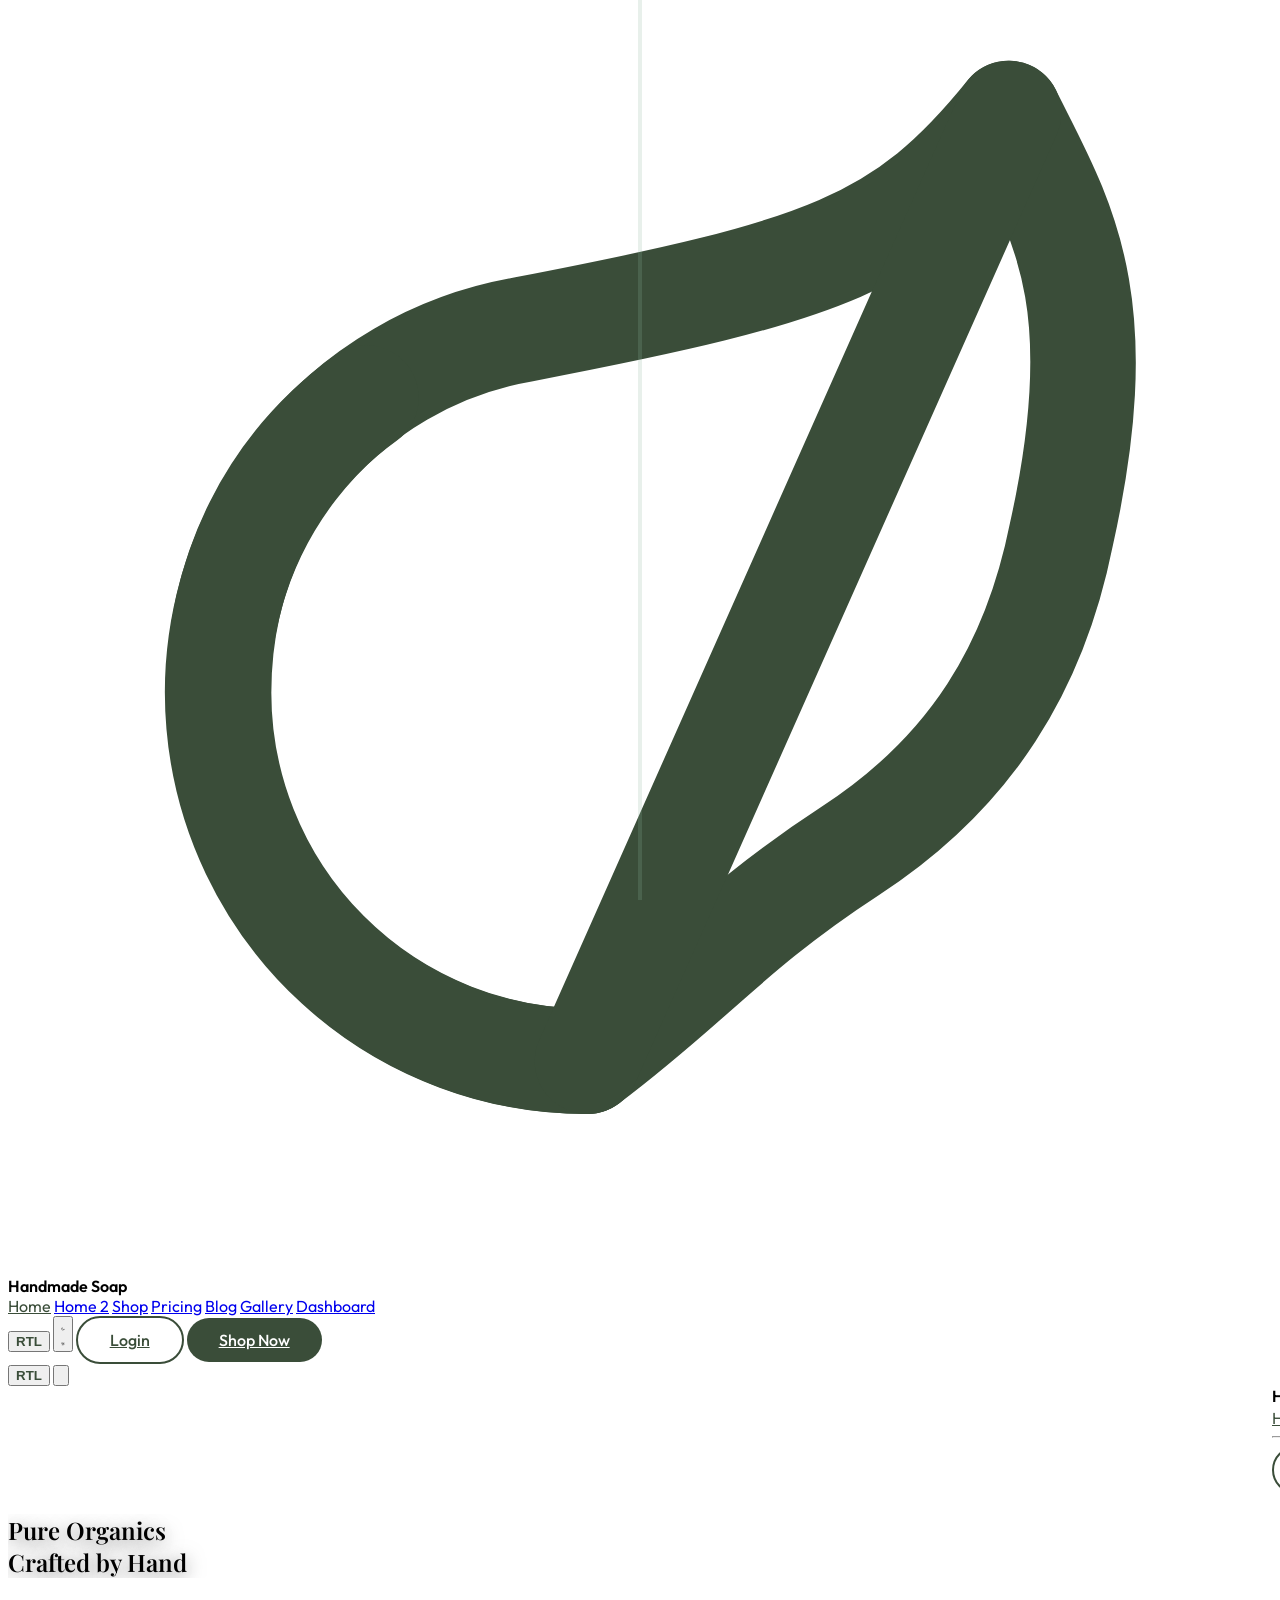
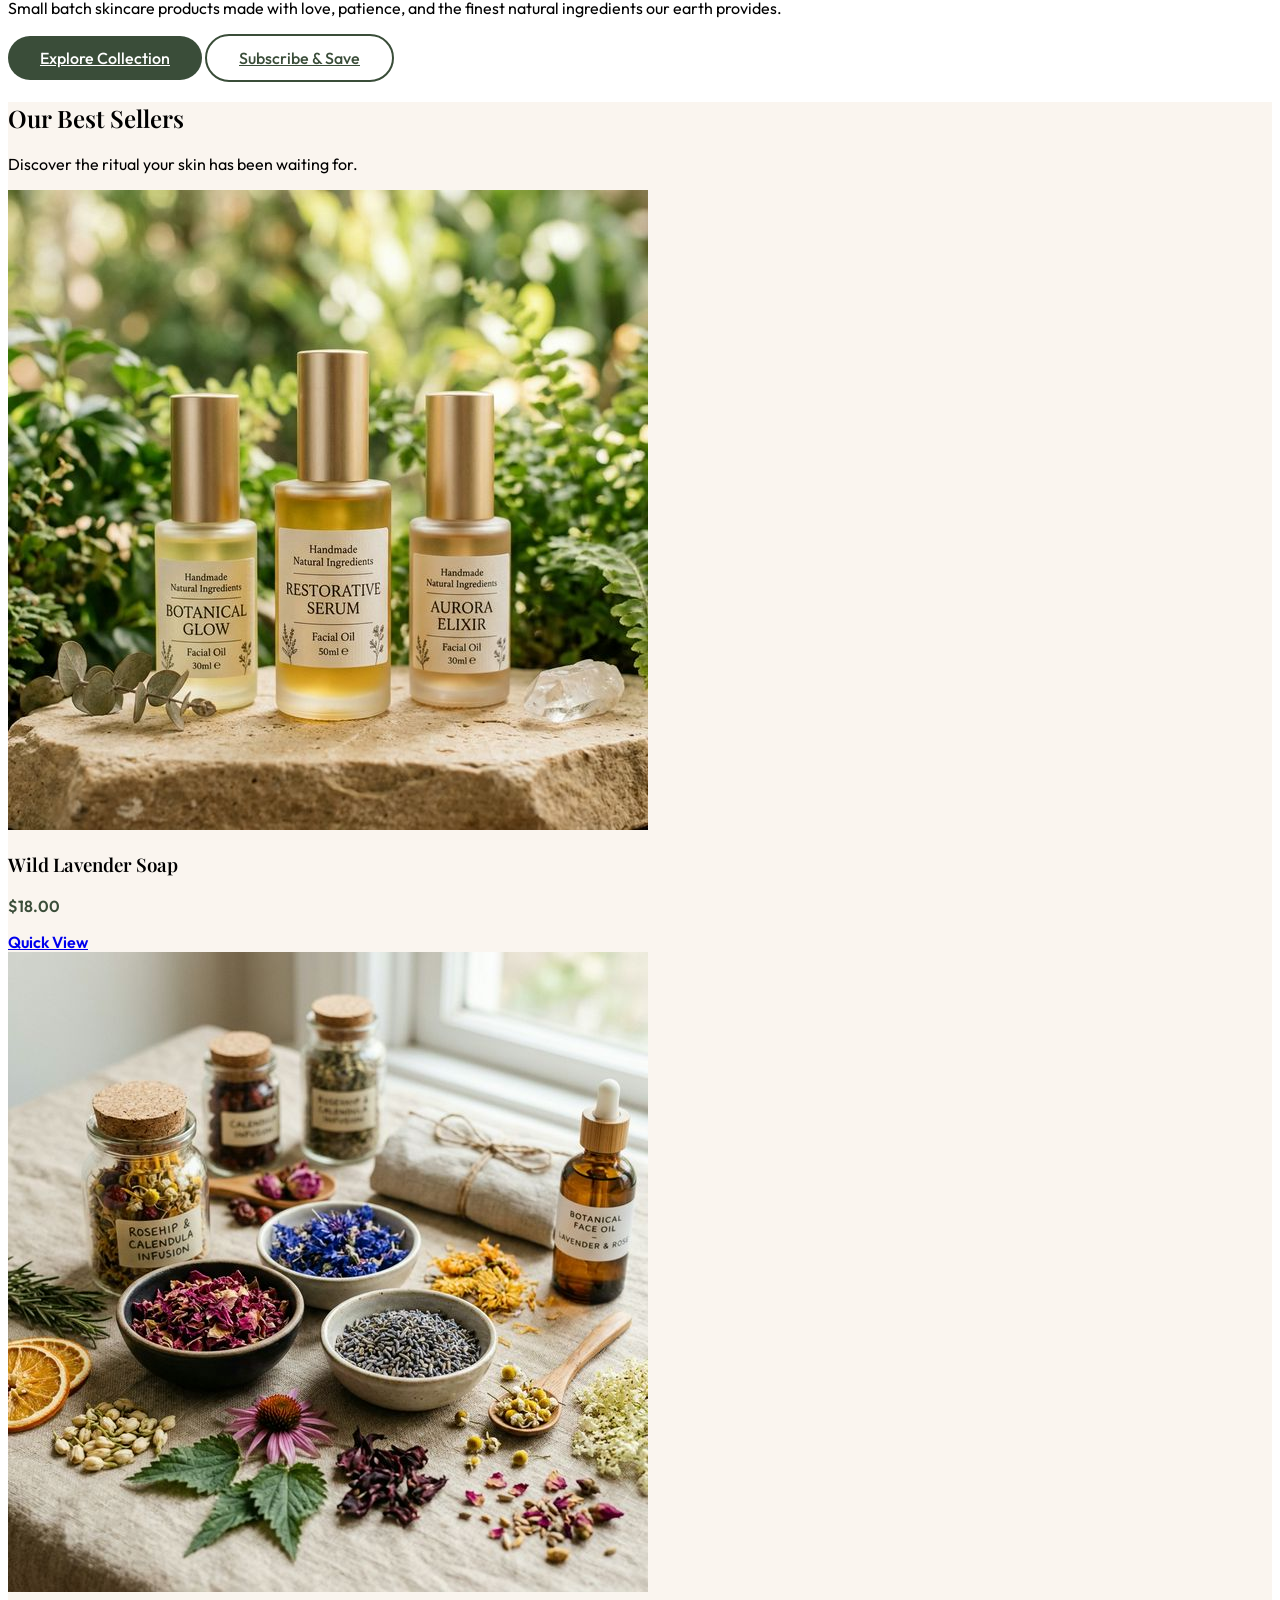
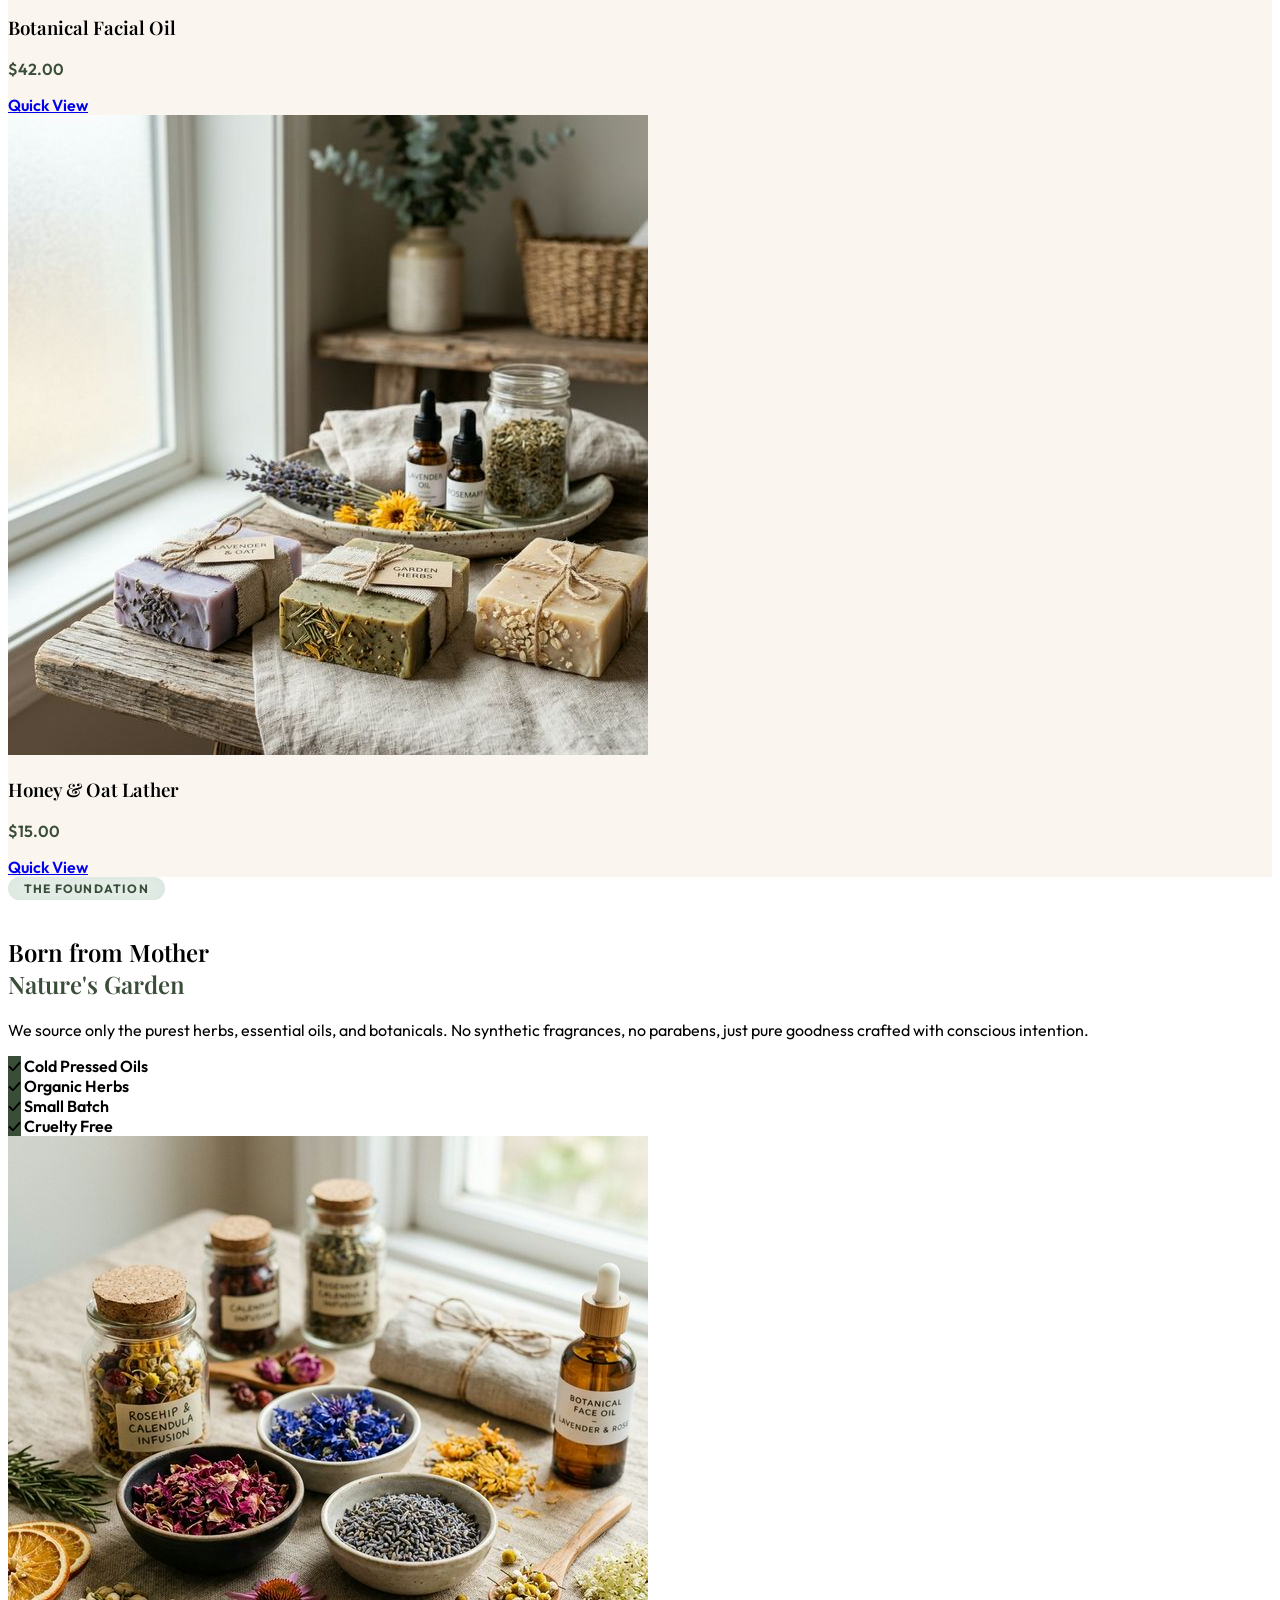
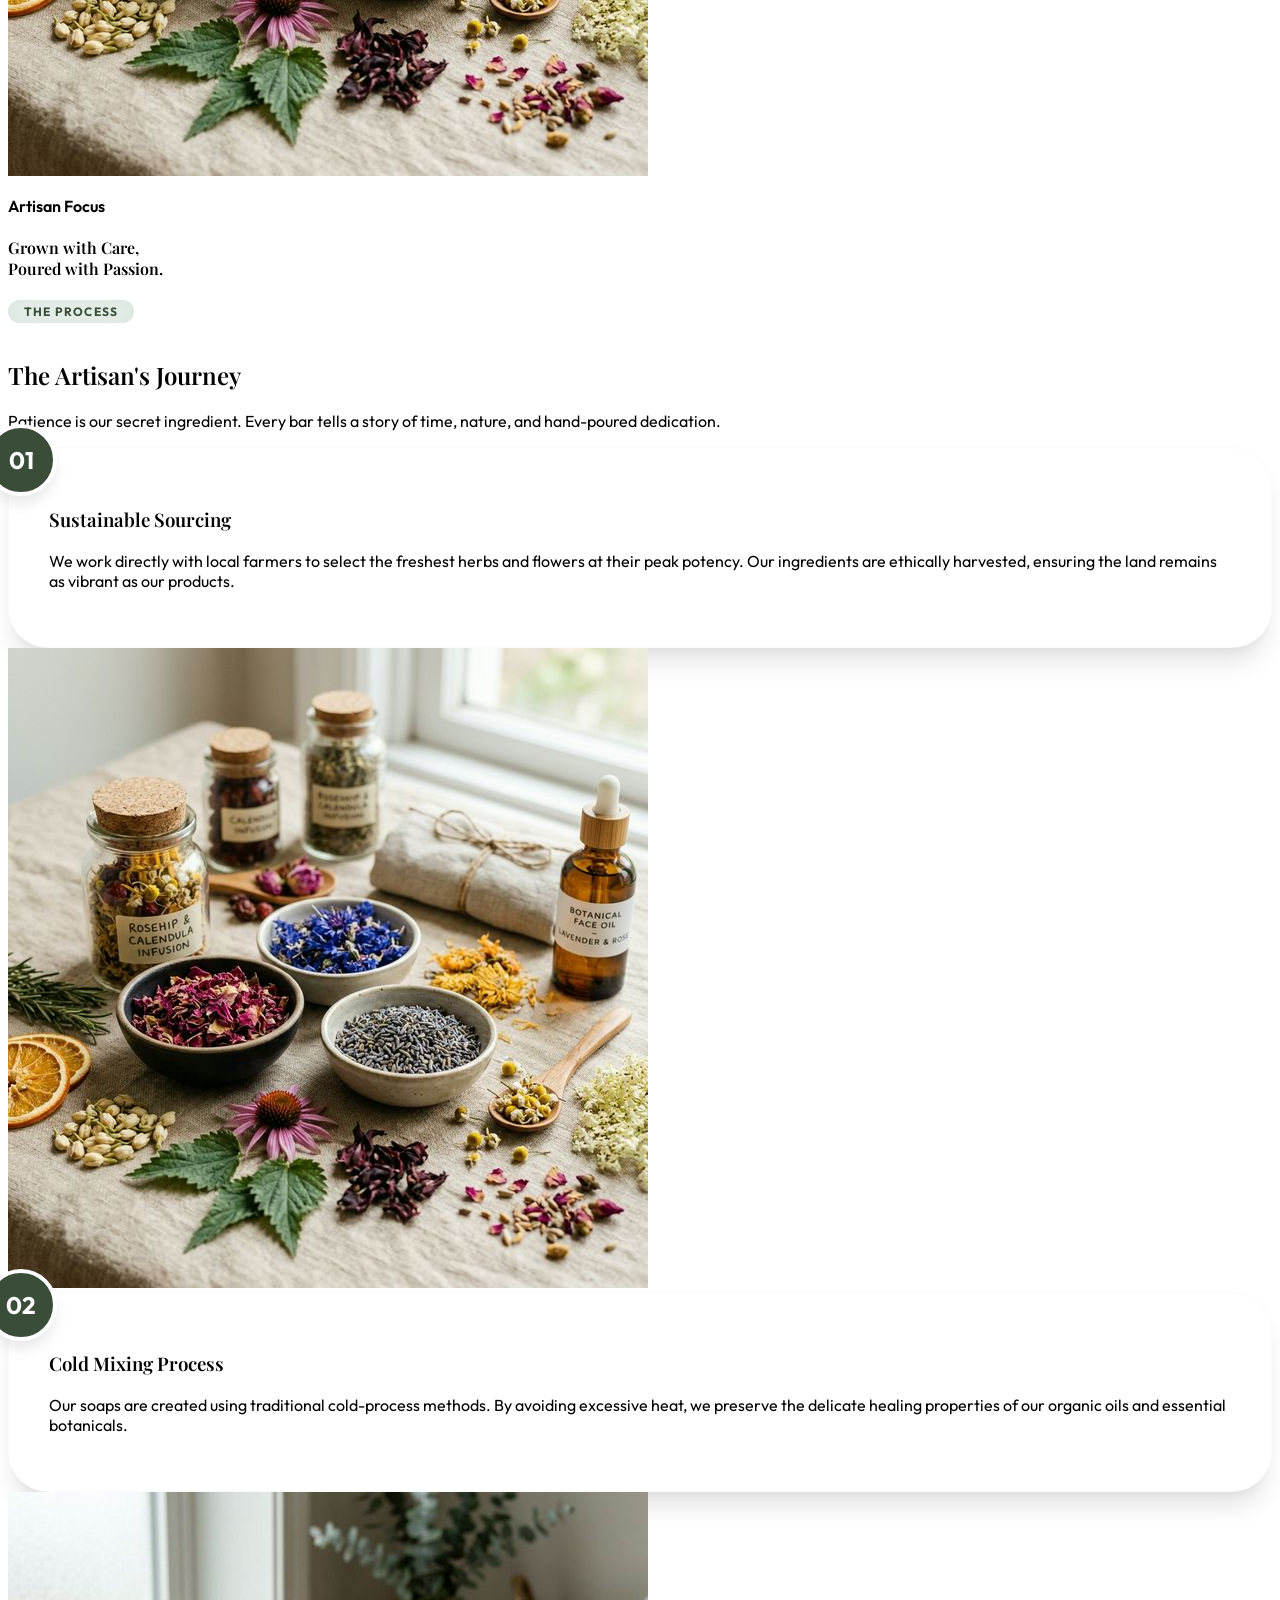
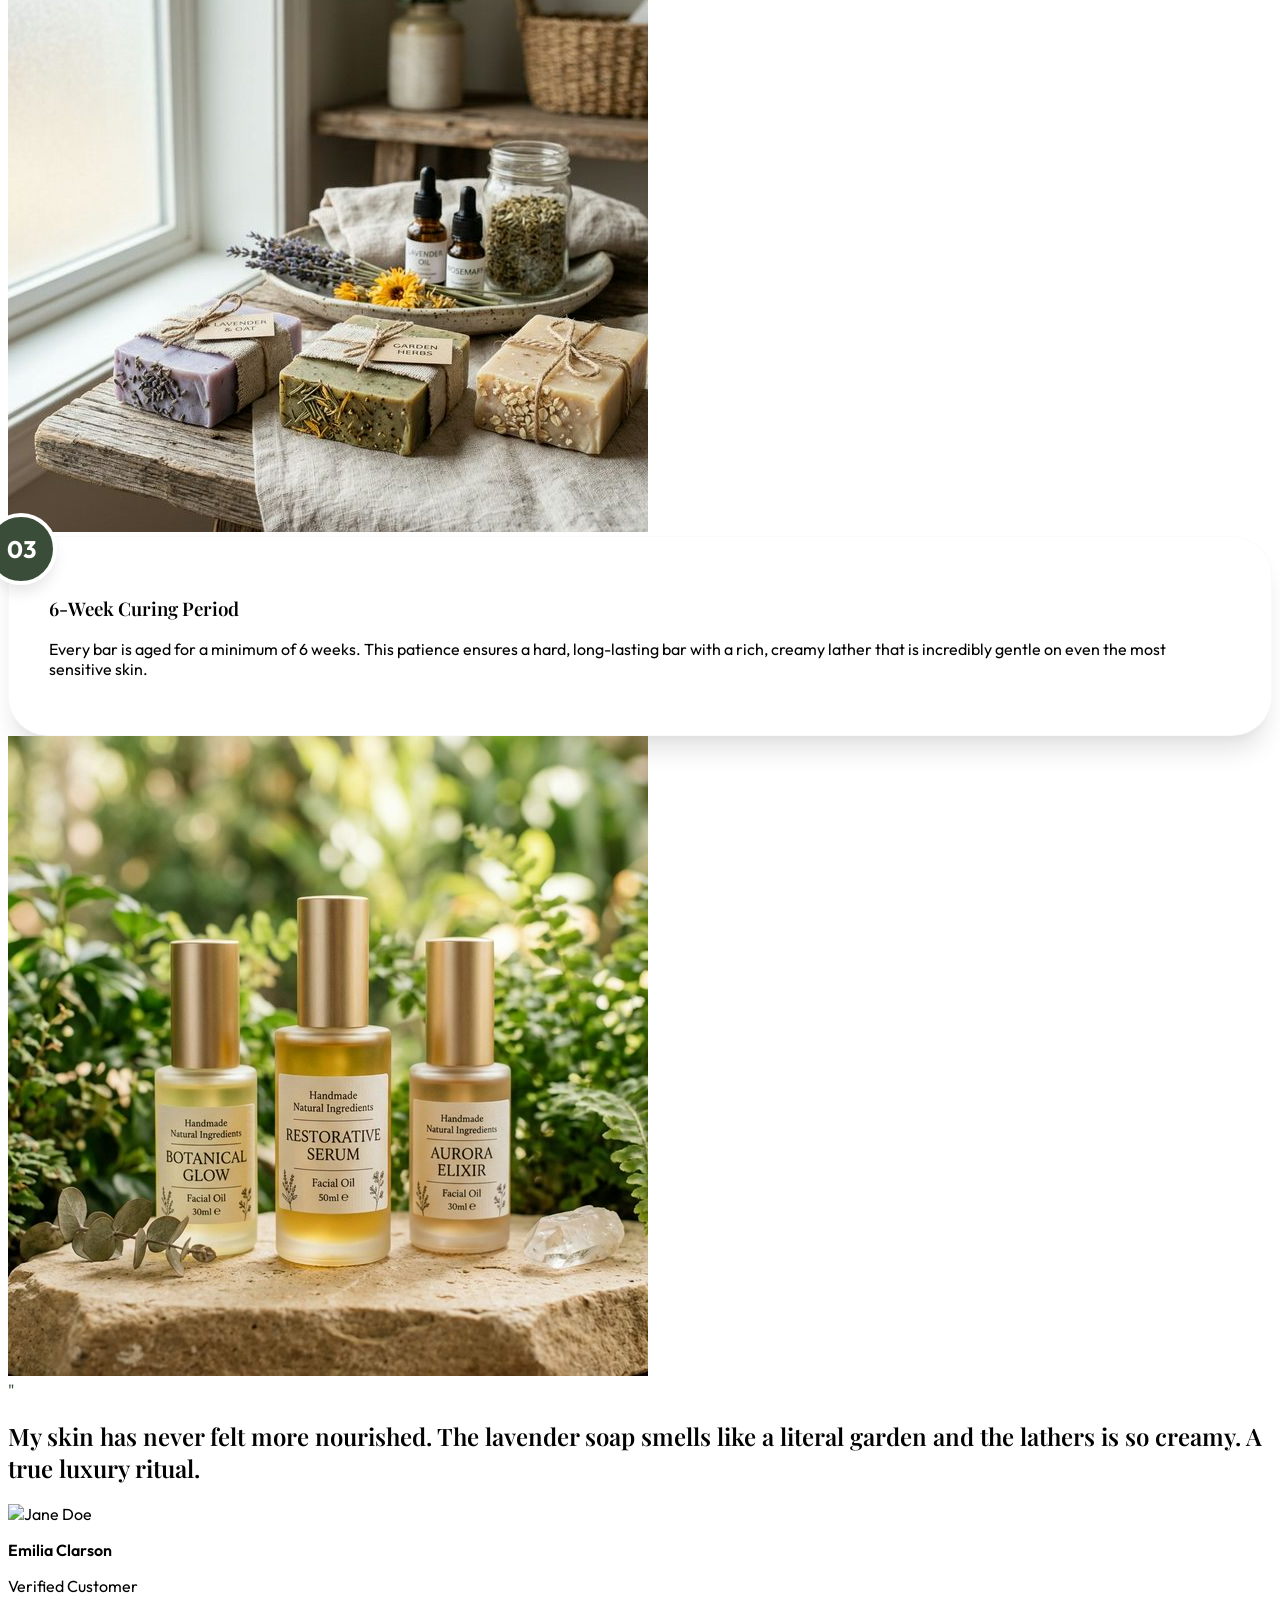
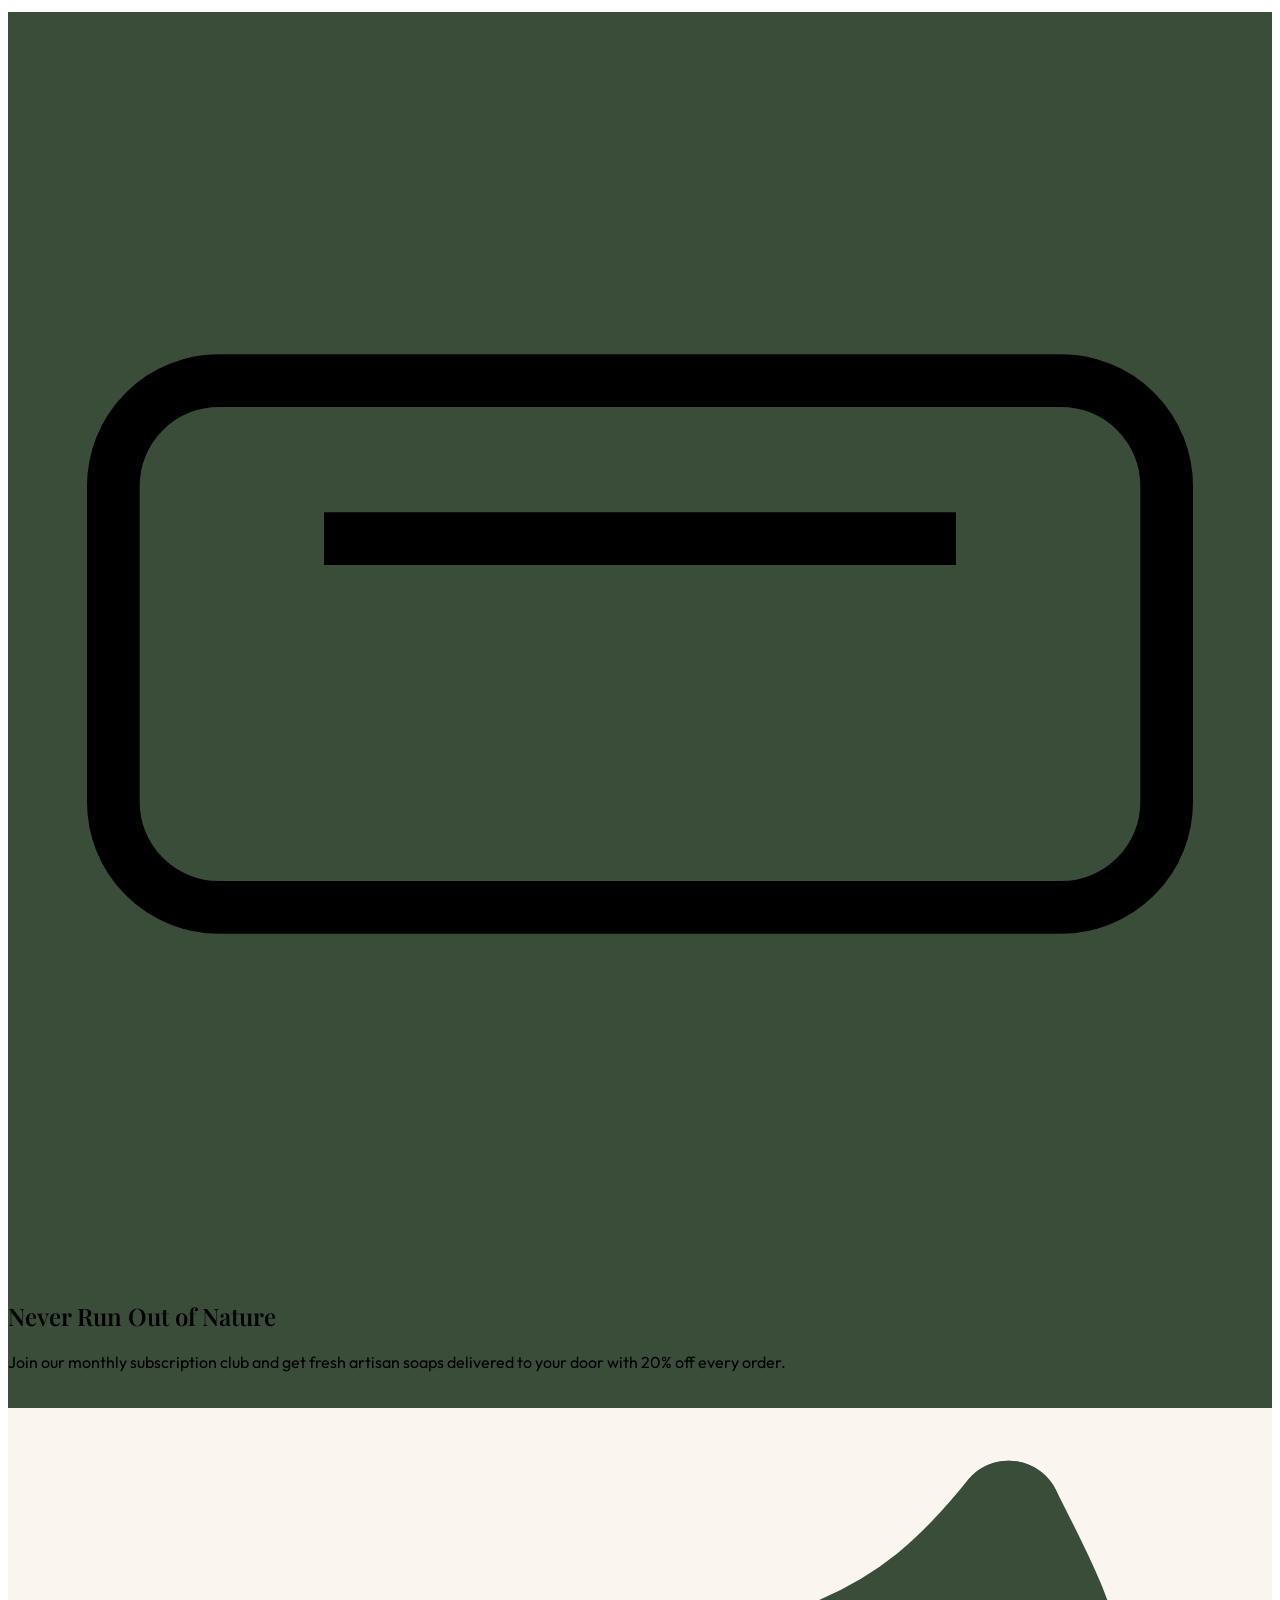
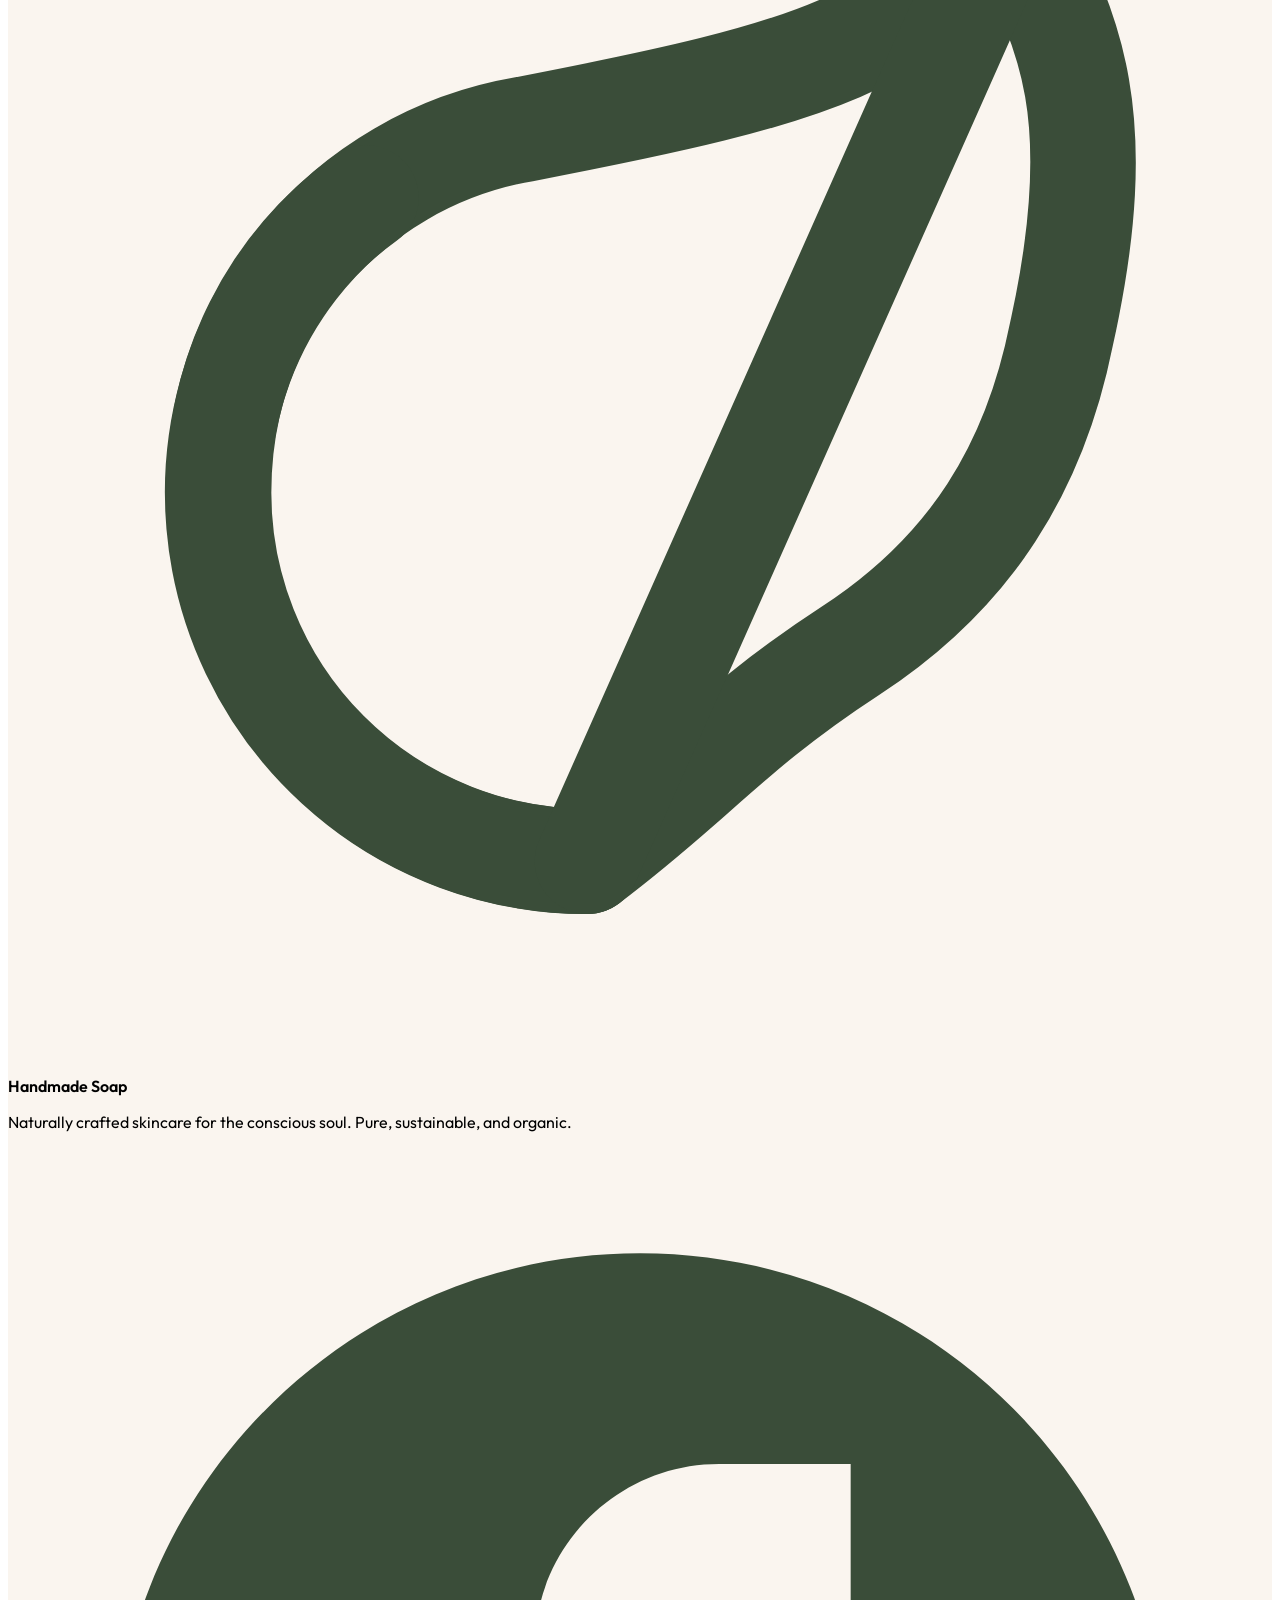
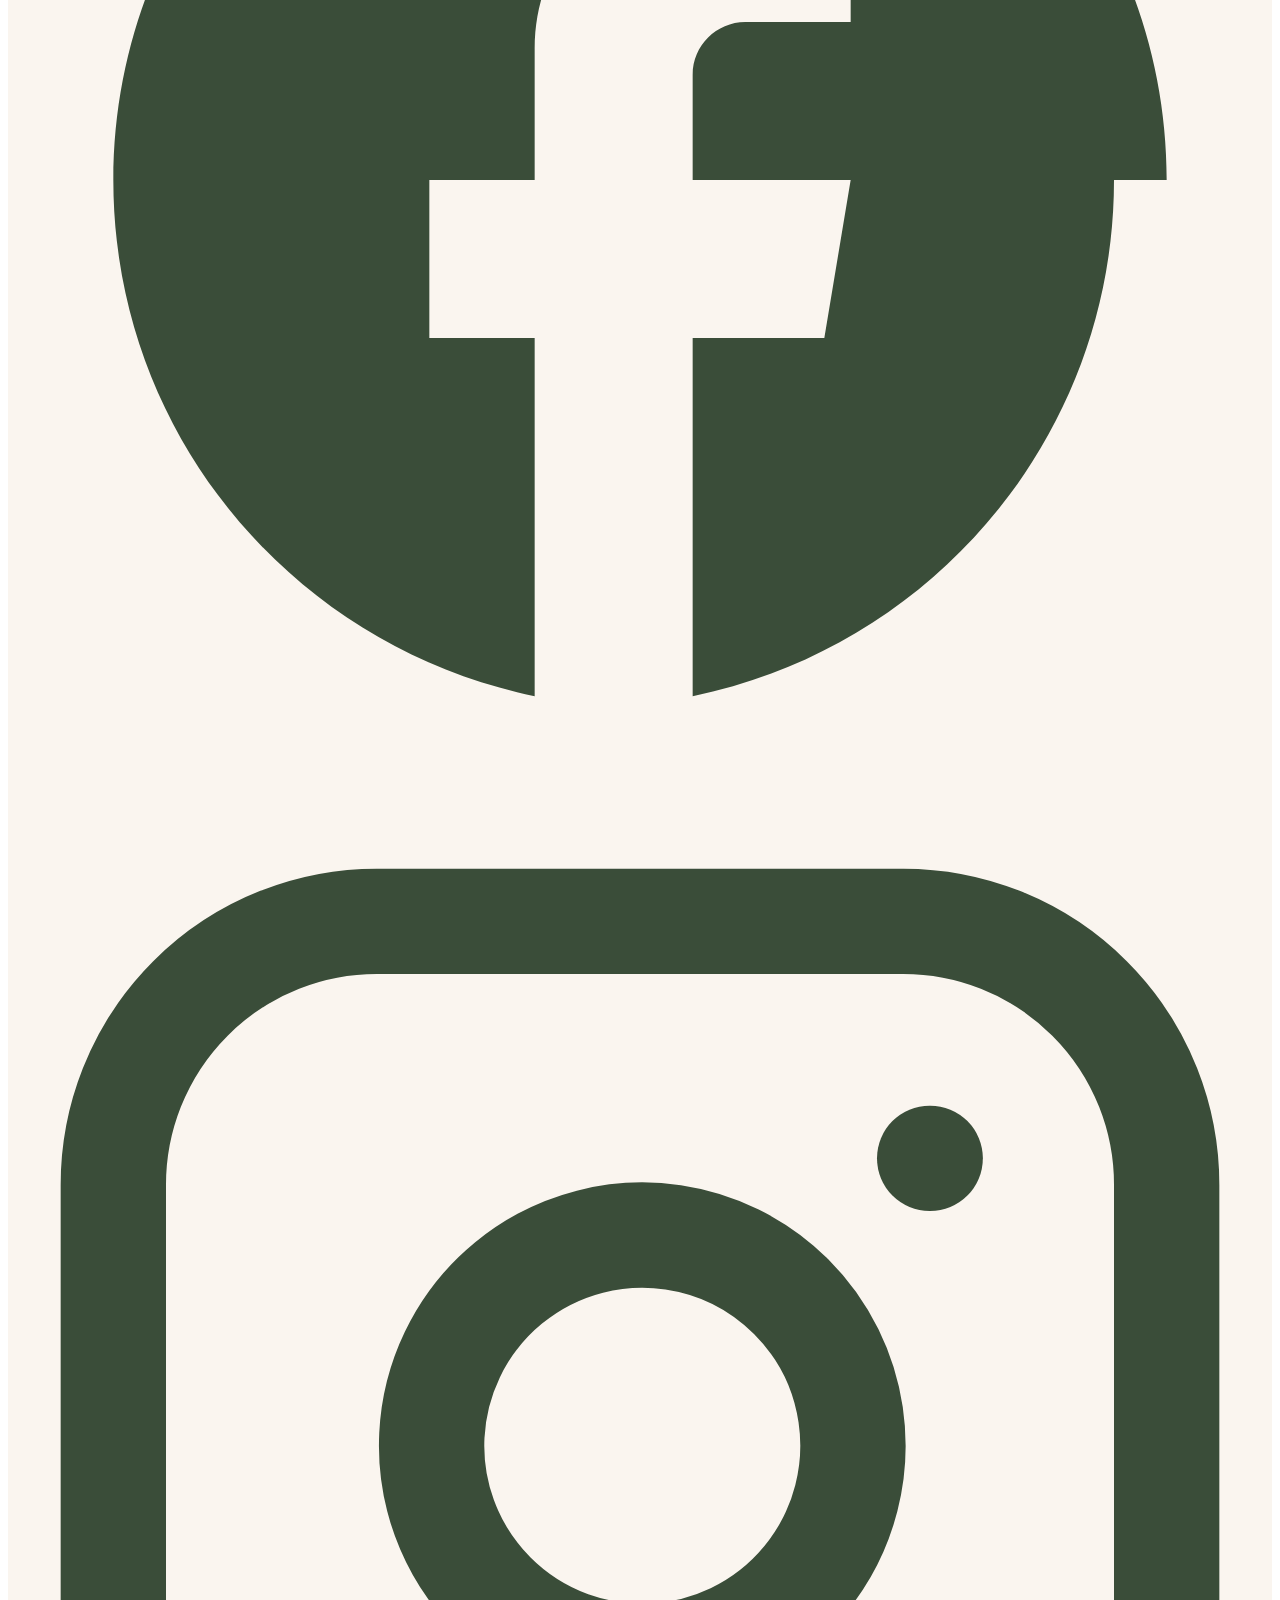
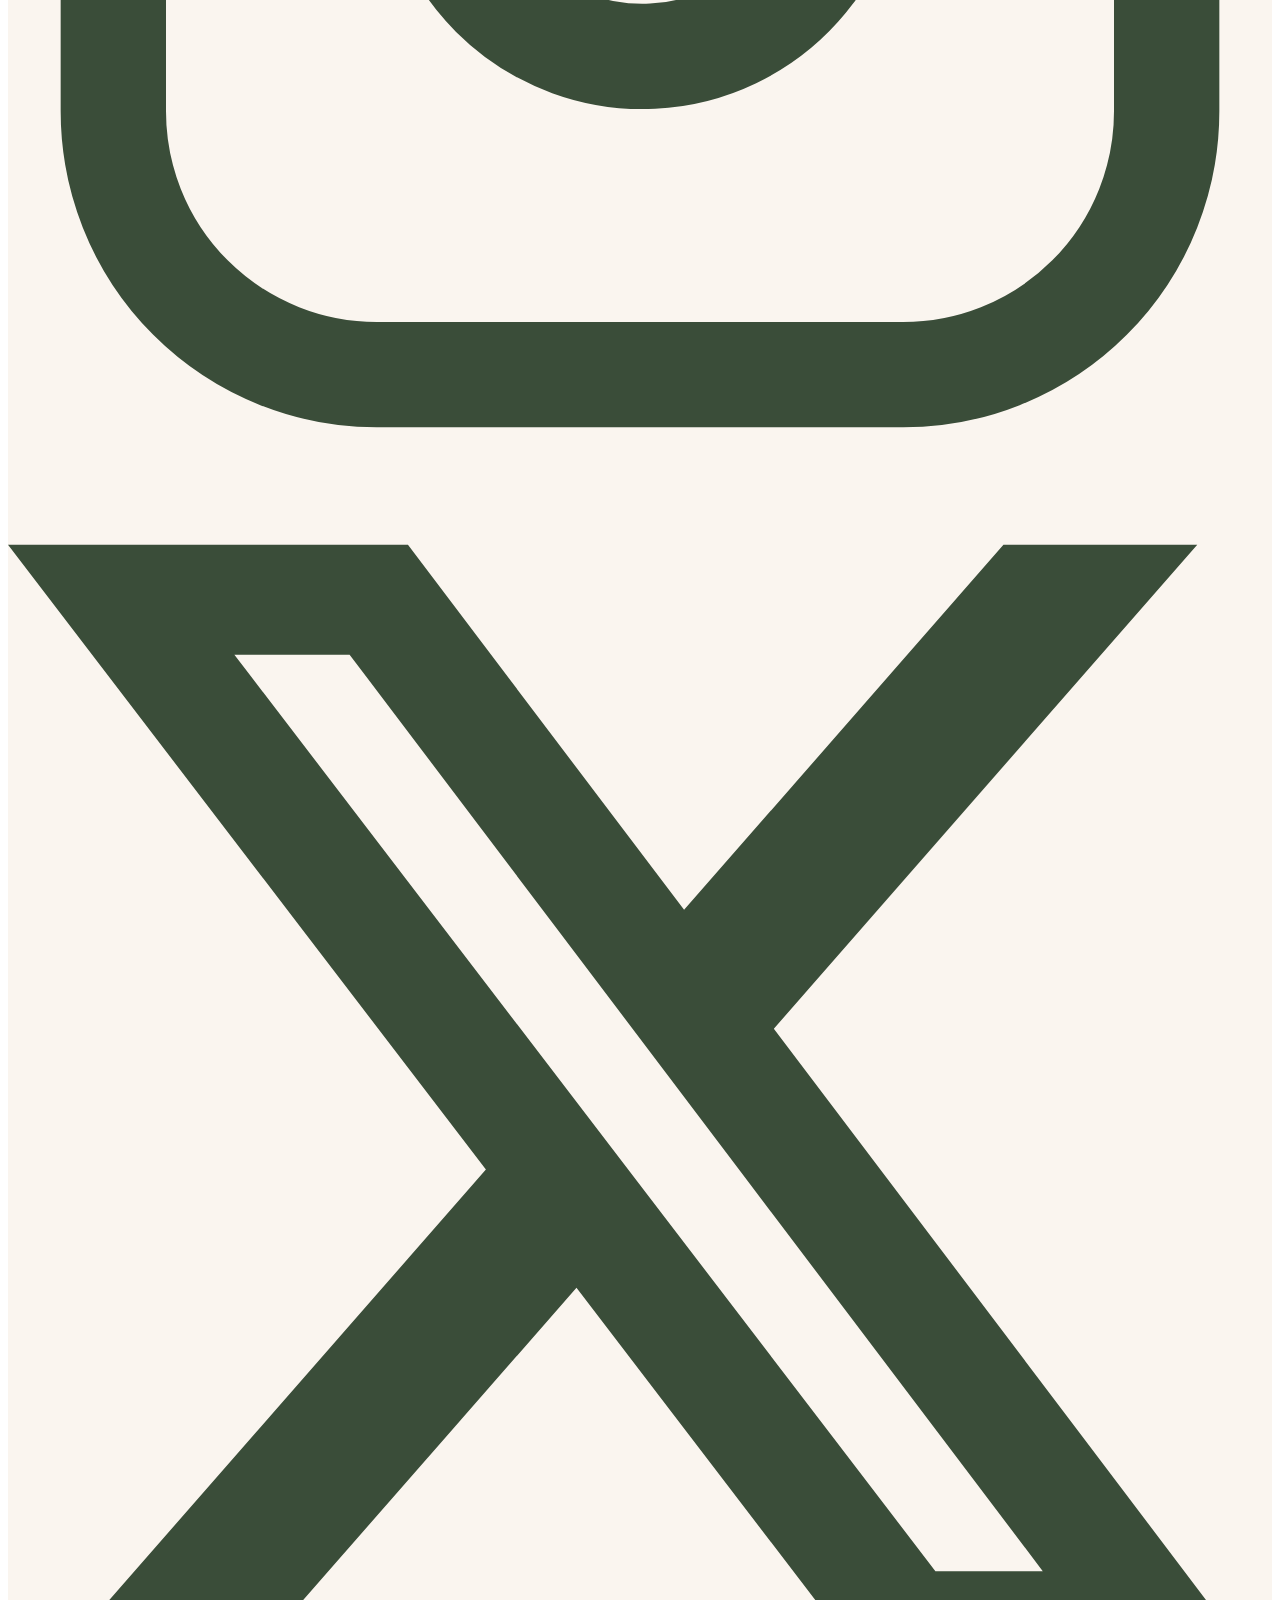
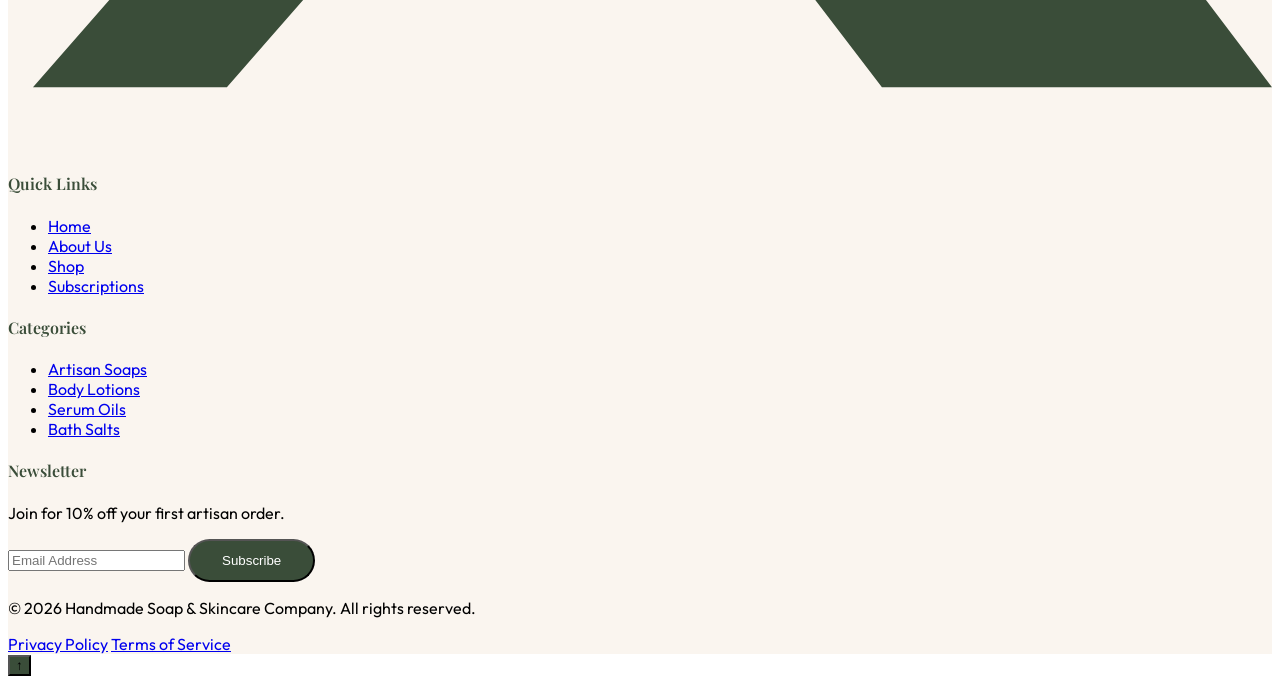
==== commit a5ce7c77: "Add files via upload Client Third Commit" ====
--- a/index.html
+++ b/index.html
@@ -418,9 +418,9 @@
                         <h2 class="text-4xl md:text-6xl mb-8">Never Run Out of Nature</h2>
                         <p class="text-xl mb-12 opacity-90 max-w-2xl mx-auto">Join our monthly subscription club and get
                             fresh artisan soaps delivered to your door with 20% off every order.</p>
-                        <a href="subscription.html"
-                            class="inline-block bg-white text-primary px-12 py-5 rounded-full font-bold hover:scale-105 transition-transform">Get
-                            Started Today</a>
+                        <a href="subscription.html"
+                            class="subscription-cta-btn inline-block bg-white text-primary px-12 py-5 rounded-full font-bold hover:scale-105 transition-transform">Get
+                            Started Today</a>
                     </div>
                 </div>
             </div>
@@ -536,4 +536,4 @@
     </style>
 </body>
 
-</html>+</html>
--- a/assets/css/style.css
+++ b/assets/css/style.css
@@ -23,39 +23,50 @@
     transition: background-color 0.3s, color 0.3s, border-color 0.3s;
 }
 
-h1,
-h2,
-h3,
-h4,
-h5,
-h6 {
-    font-family: 'Playfair Display', serif;
-    font-weight: 600 !important;
-}
-
-/* Maintain hierarchy: body text should not exceed weight 550 */
-p,
-p span,
-p strong,
-p b,
-p .font-bold {
-    font-weight: 400;
-}
-
-p strong,
-p b,
-p .font-bold,
-p.font-bold {
-    font-weight: 500 !important;
-}
-
-/* Cap all bold variations site-wide to 600 to match headings */
-.font-bold,
-.font-extrabold,
-strong,
-b {
-    font-weight: 600;
-}
+h1,
+h2,
+h3,
+h4,
+h5,
+h6 {
+    font-family: 'Playfair Display', serif;
+    font-weight: 600 !important;
+}
+
+/* Keep heading children aligned with heading weight cap */
+h1 *,
+h2 *,
+h3 *,
+h4 *,
+h5 *,
+h6 * {
+    font-weight: inherit !important;
+}
+
+/* Maintain hierarchy: paragraph text between 400 and 550 */
+p,
+p * {
+    font-weight: 400;
+}
+
+p strong,
+p b,
+p .font-semibold,
+p .font-bold,
+p .font-extrabold,
+p .font-black {
+    font-weight: 550 !important;
+}
+
+/* Cap bold utilities site-wide to heading max */
+.font-semibold,
+.font-bold,
+.font-extrabold,
+.font-black,
+strong,
+b {
+    font-weight: 600 !important;
+}
 
 /* Center headings in Mobile & Tablet view */
 @media (max-width: 1024px) {
@@ -187,17 +198,23 @@
     }
 
     /* Vibrant green for buttons in dark mode for better visibility */
-    .dark .bg-primary,
-    [data-theme='dark'] .bg-primary,
-    .dark .btn-primary,
-    [data-theme='dark'] .btn-primary {
-        background-color: #547853 !important;
-    }
-
-    /* Dark mode for footer headings */
-    .dark footer h4.text-primary,
-    [data-theme='dark'] footer h4.text-primary {
-        color: #cfe0d0 !important;
+    .dark .bg-primary,
+    [data-theme='dark'] .bg-primary,
+    .dark .btn-primary,
+    [data-theme='dark'] .btn-primary {
+        background-color: #547853 !important;
+    }
+
+    /* Keep subscription CTA text readable on white button in dark mode */
+    .dark .subscription-cta-btn.text-primary,
+    [data-theme='dark'] .subscription-cta-btn.text-primary {
+        color: #2f4930 !important;
+    }
+
+    /* Dark mode for footer headings */
+    .dark footer h4.text-primary,
+    [data-theme='dark'] footer h4.text-primary {
+        color: #cfe0d0 !important;
     }
 }
 
@@ -982,14 +999,14 @@
     border-color: rgba(255, 255, 255, 0.1);
 }
 
-.hero-gradient-text {
-    display: inline-block;
-    padding-right: 0.2rem;
-    padding-bottom: 0.5rem;
-    margin-bottom: -0.5rem;
-    font-weight: 700;
-    letter-spacing: -0.025em;
-    background: linear-gradient(135deg, #8EB69B 0%, #D4A373 100%);
+.hero-gradient-text {
+    display: inline-block;
+    padding-right: 0.2rem;
+    padding-bottom: 0.5rem;
+    margin-bottom: 0;
+    font-weight: 700;
+    letter-spacing: -0.025em;
+    background: linear-gradient(135deg, #8EB69B 0%, #D4A373 100%);
     -webkit-background-clip: text;
     background-clip: text;
     -webkit-text-fill-color: transparent;
@@ -1128,4 +1145,4 @@
 
 .animate-draw-line.revealed {
     animation: drawLine 1.5s ease-out forwards;
-}+}
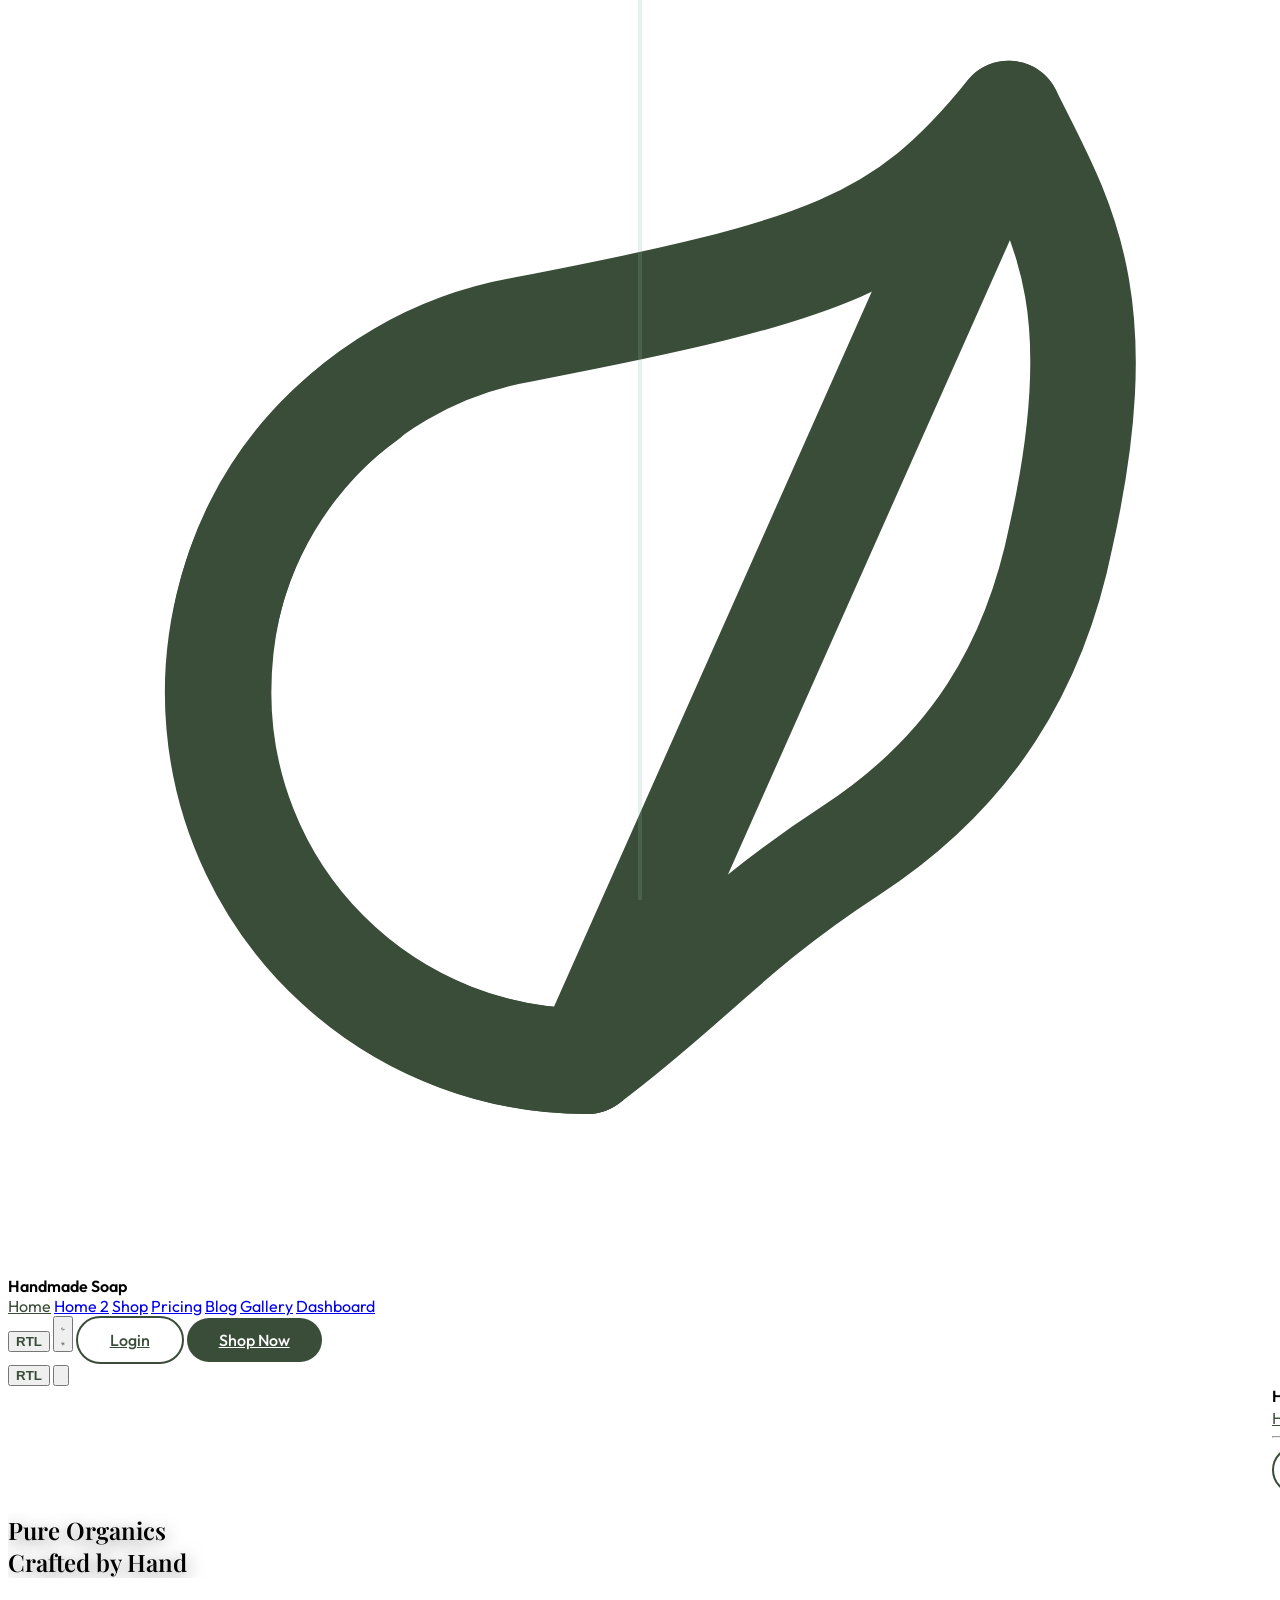
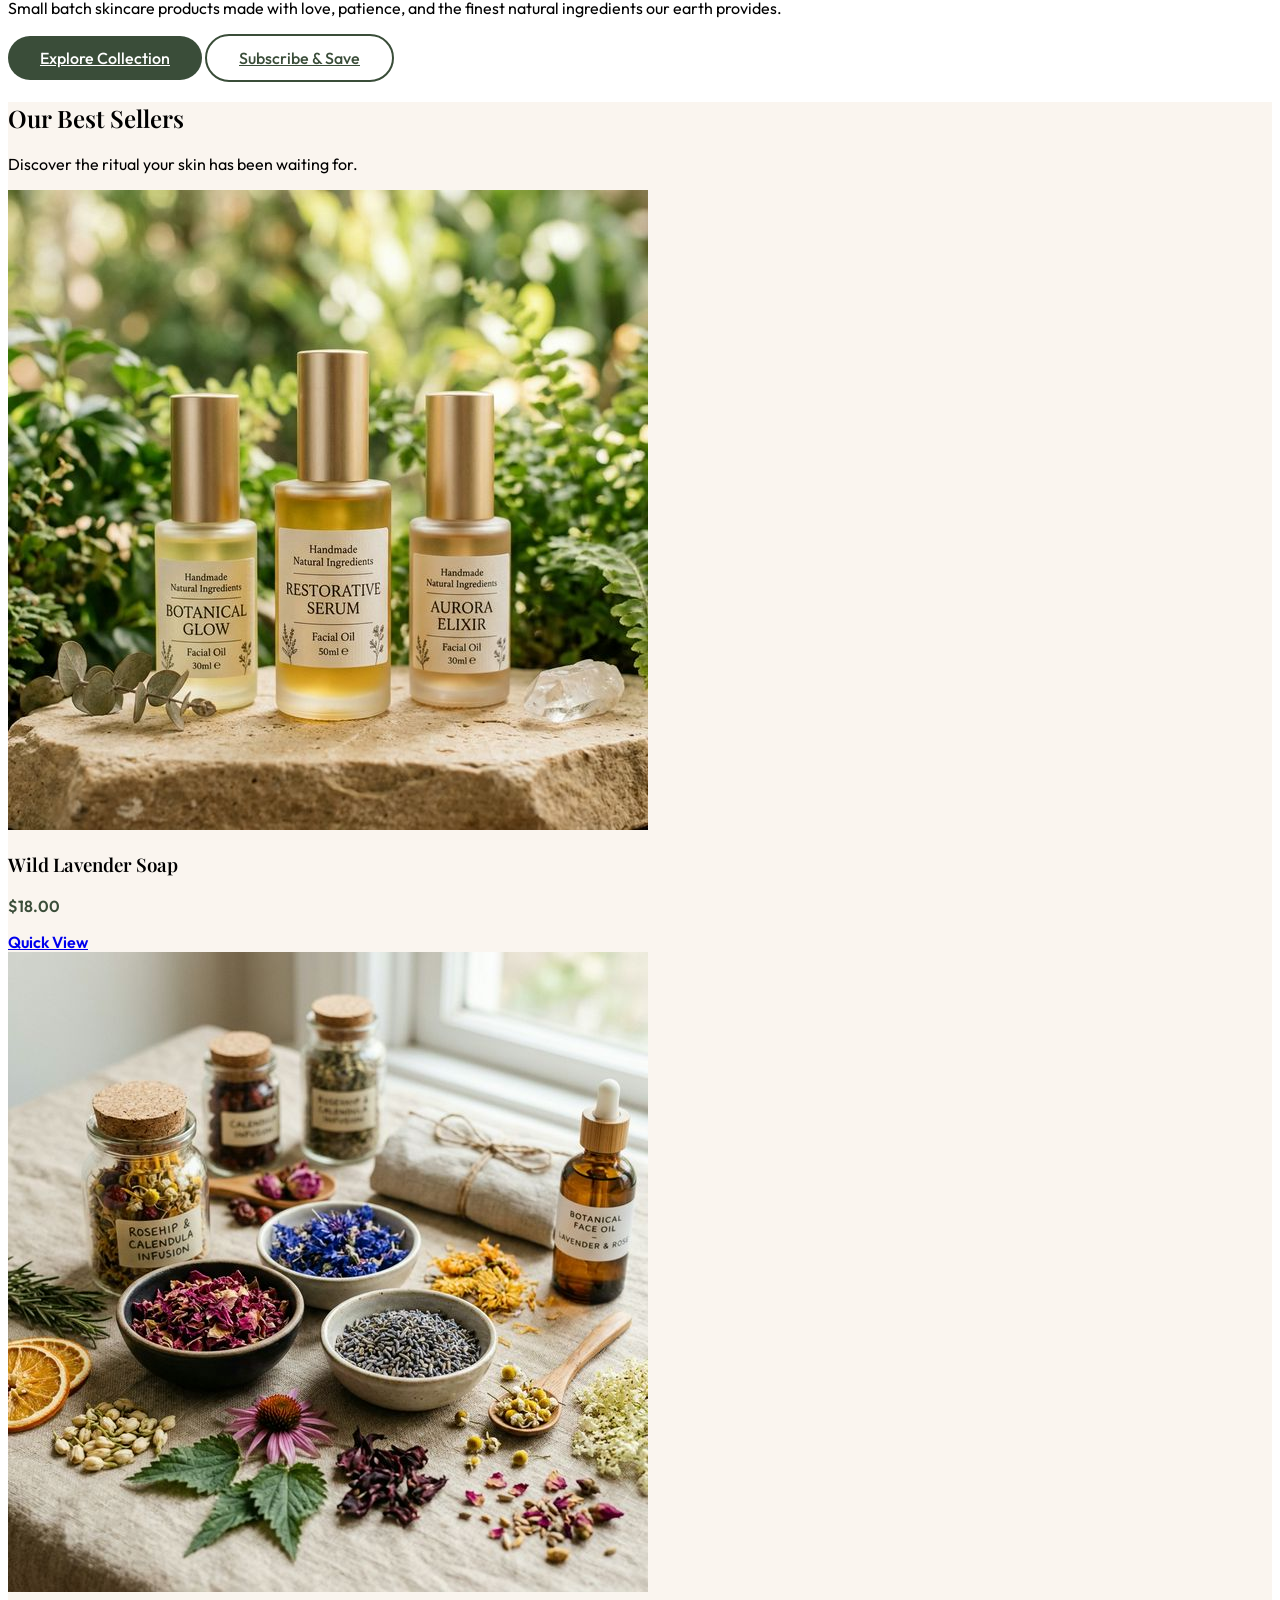
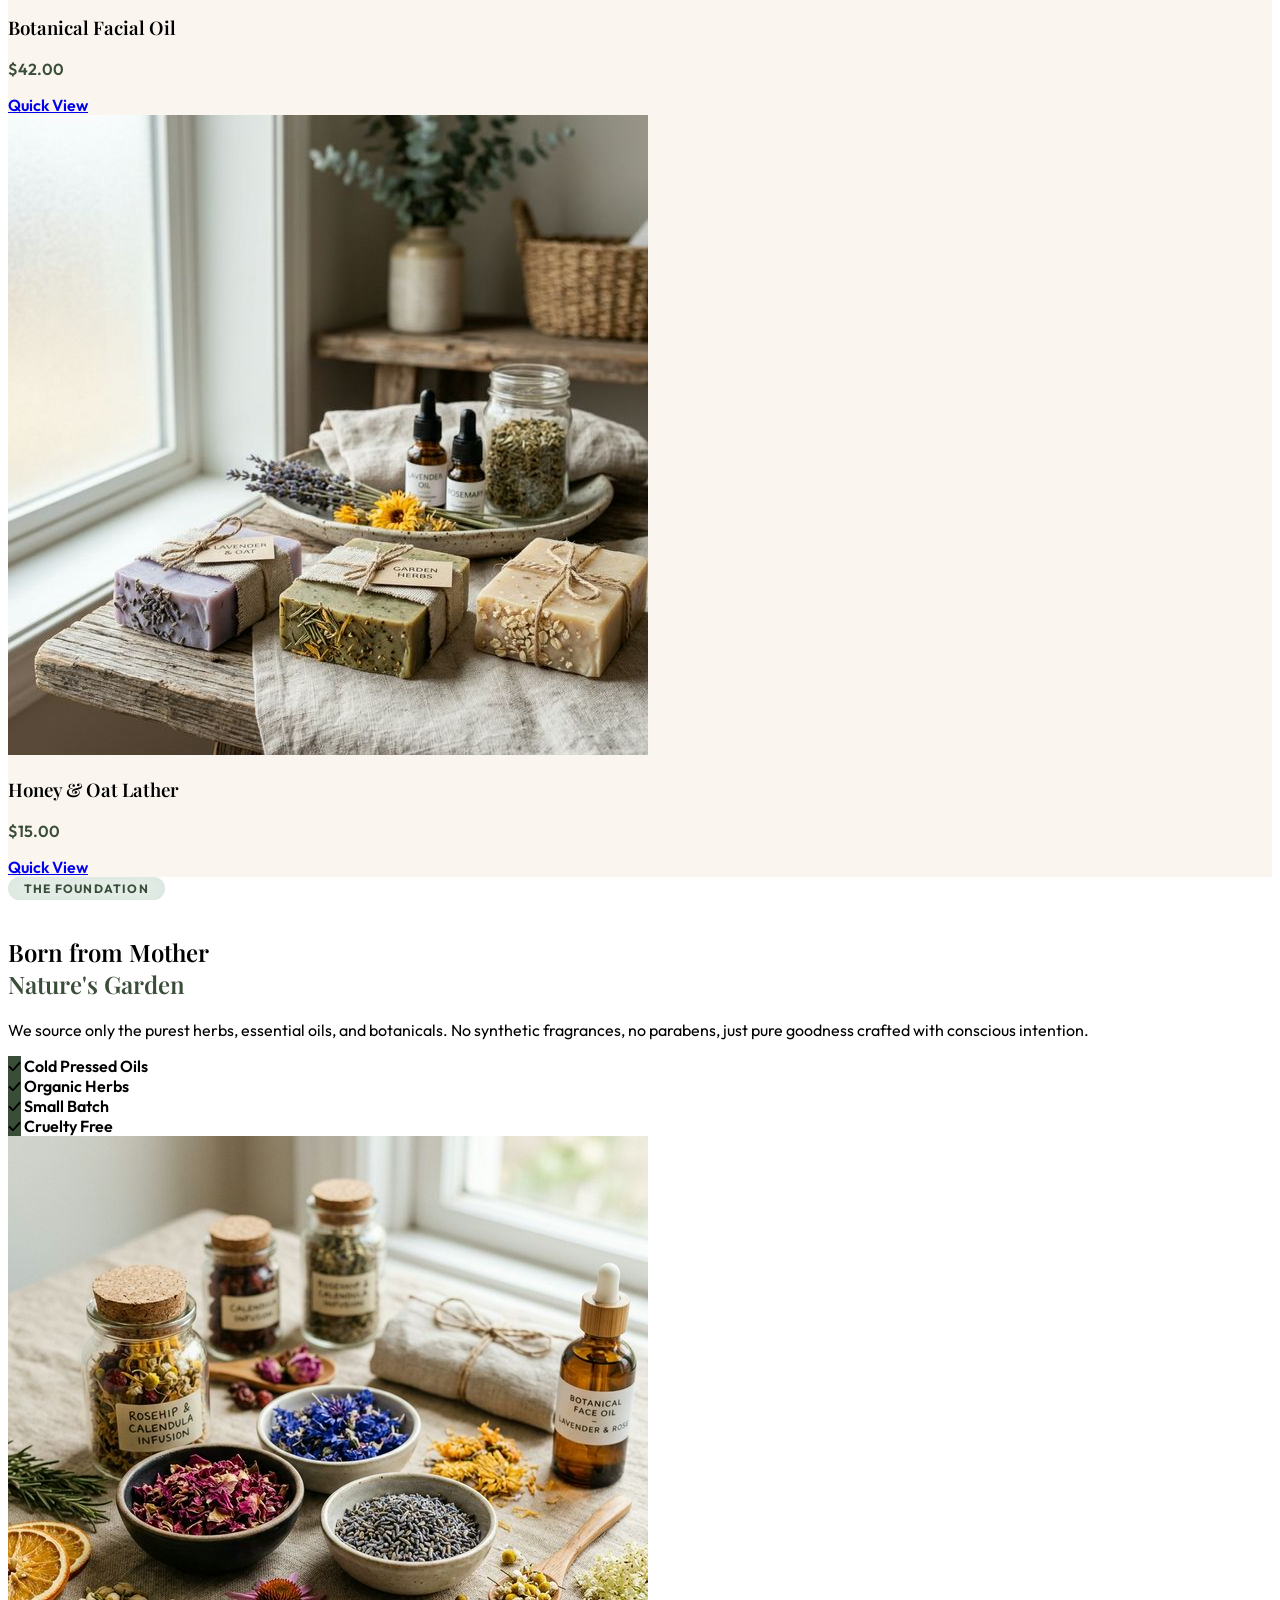
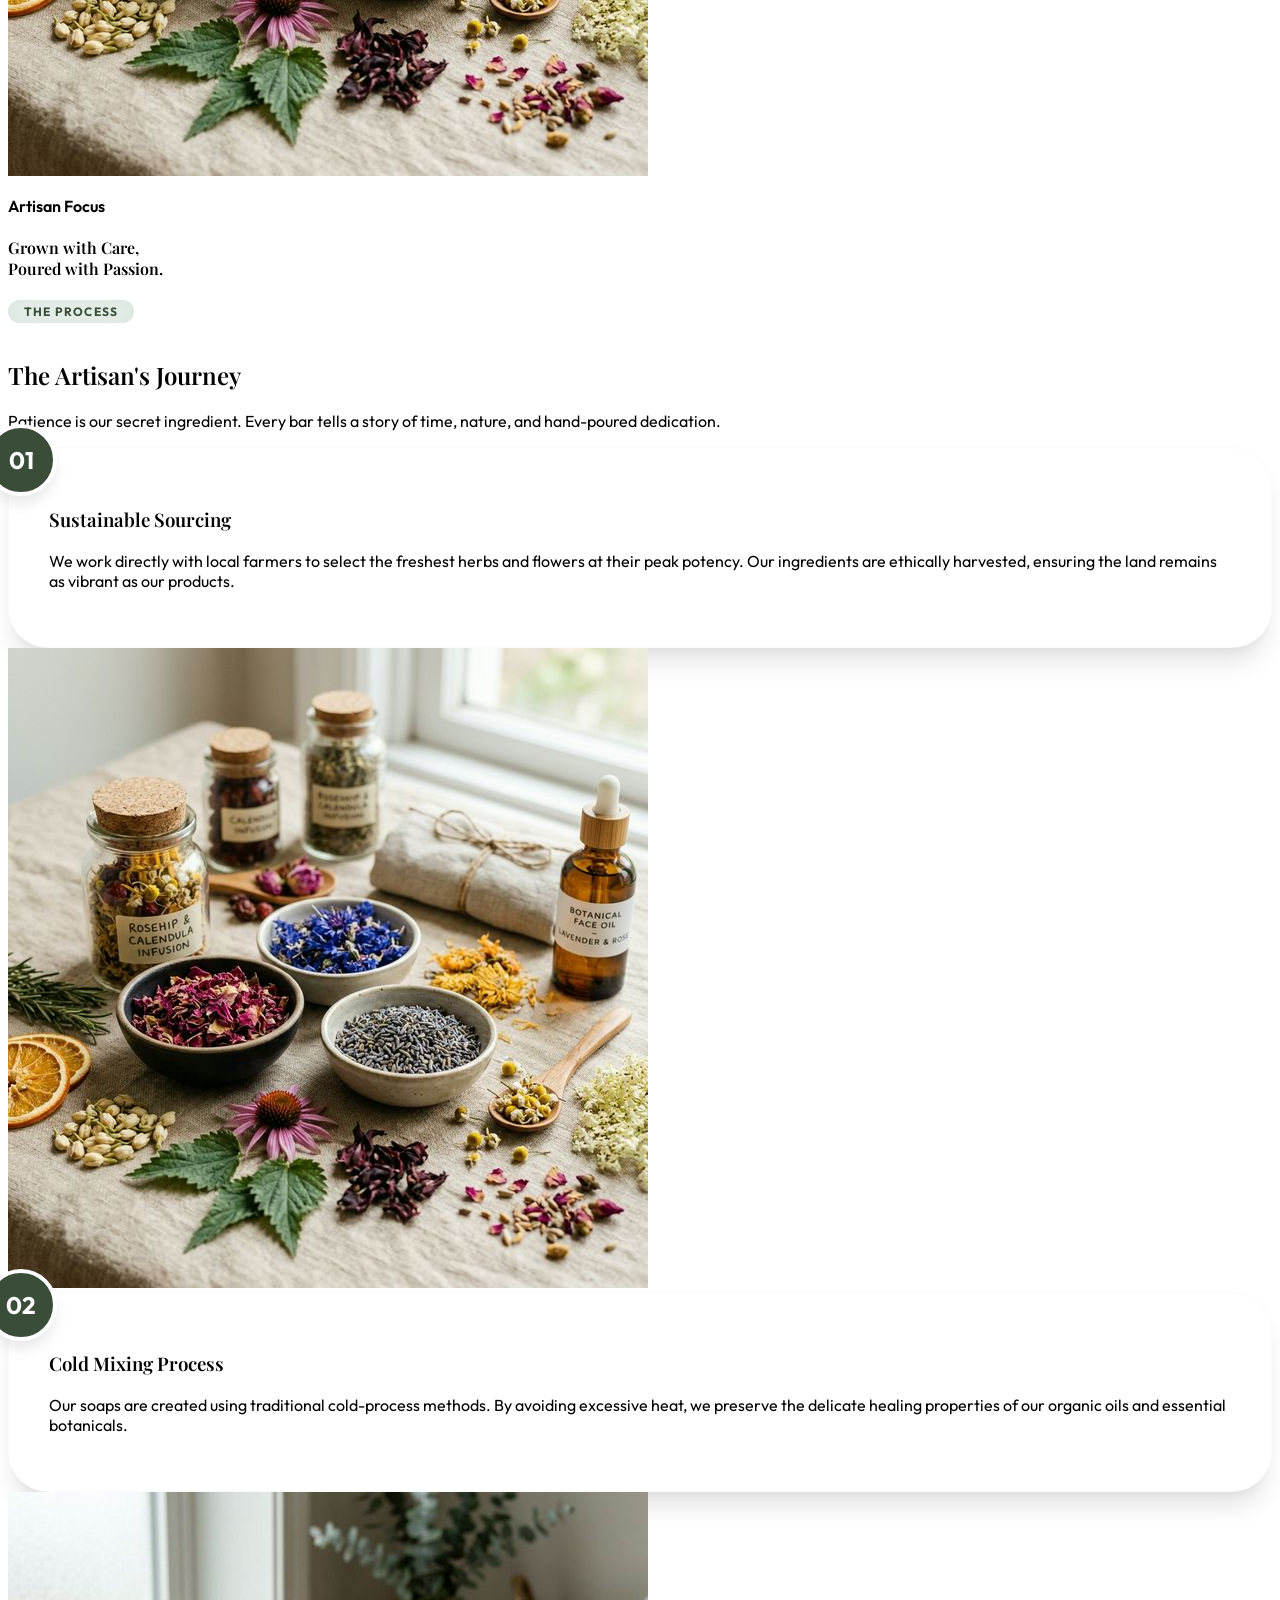
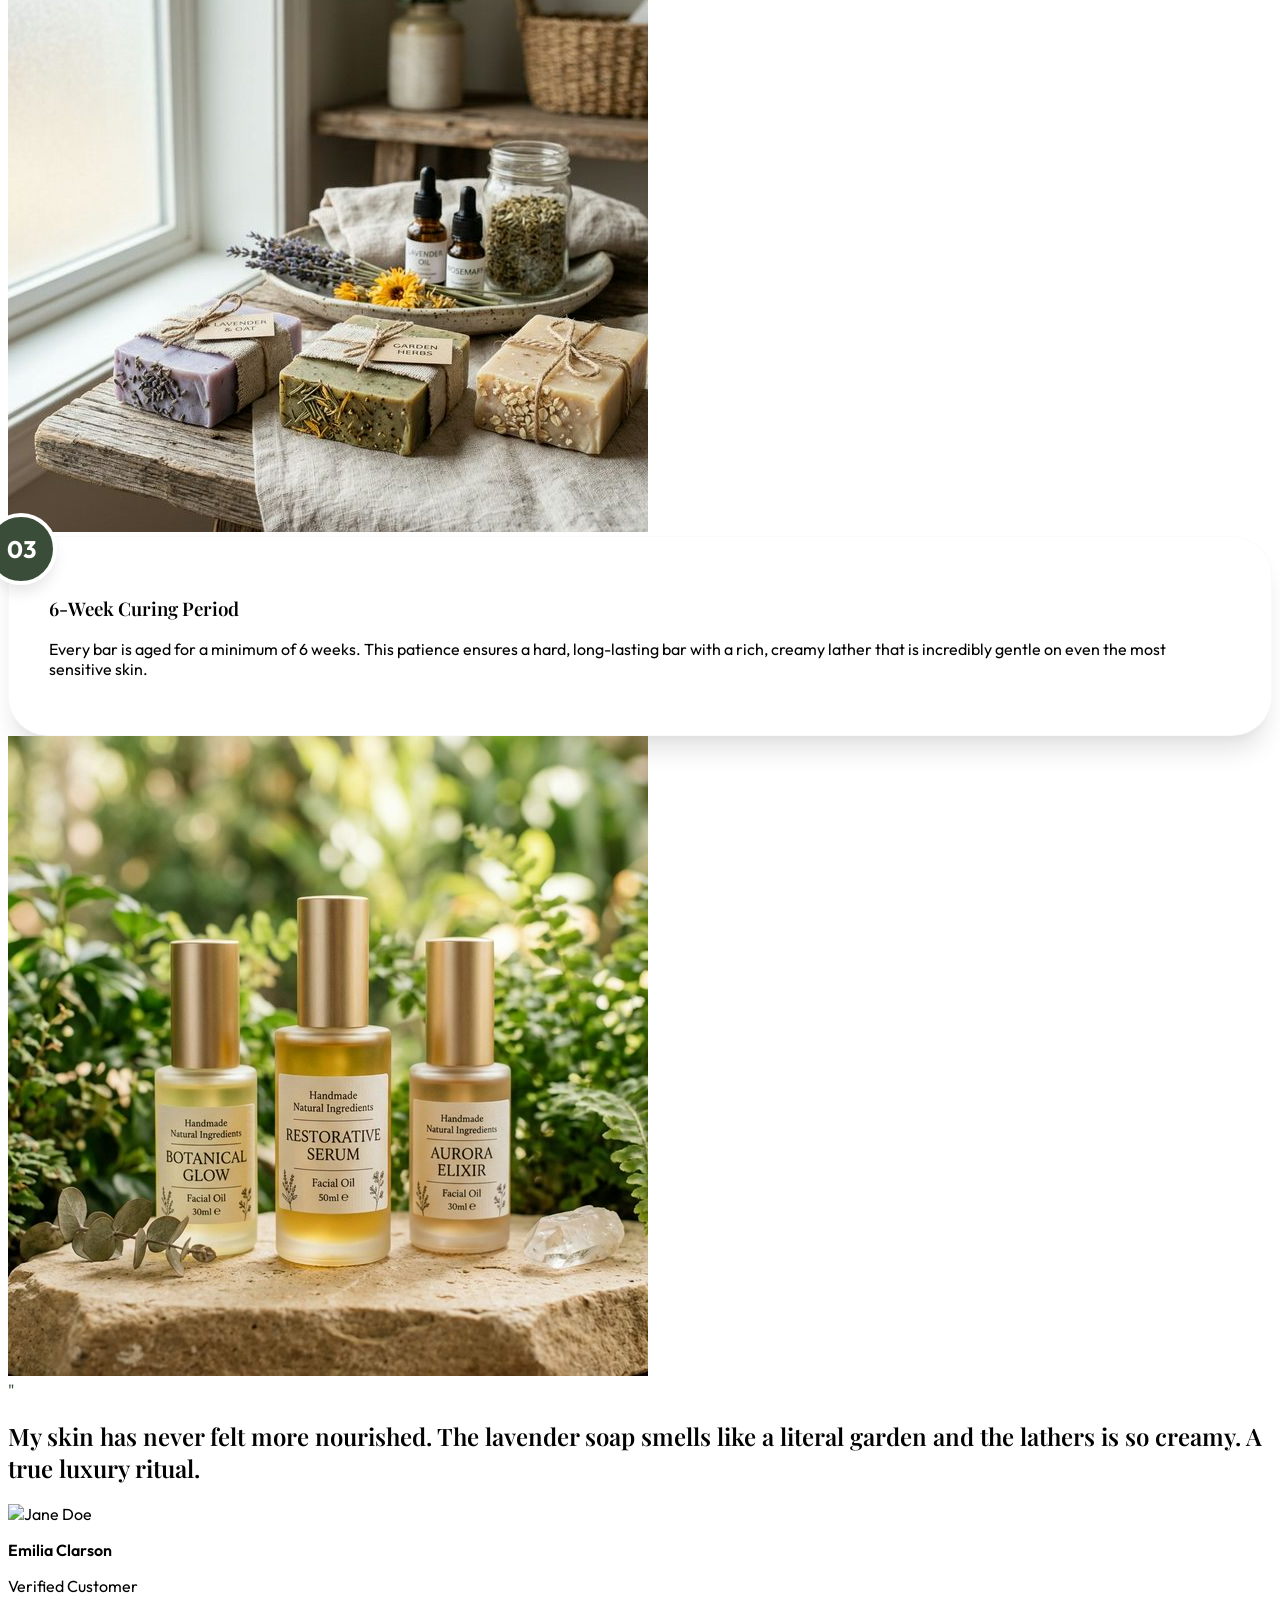
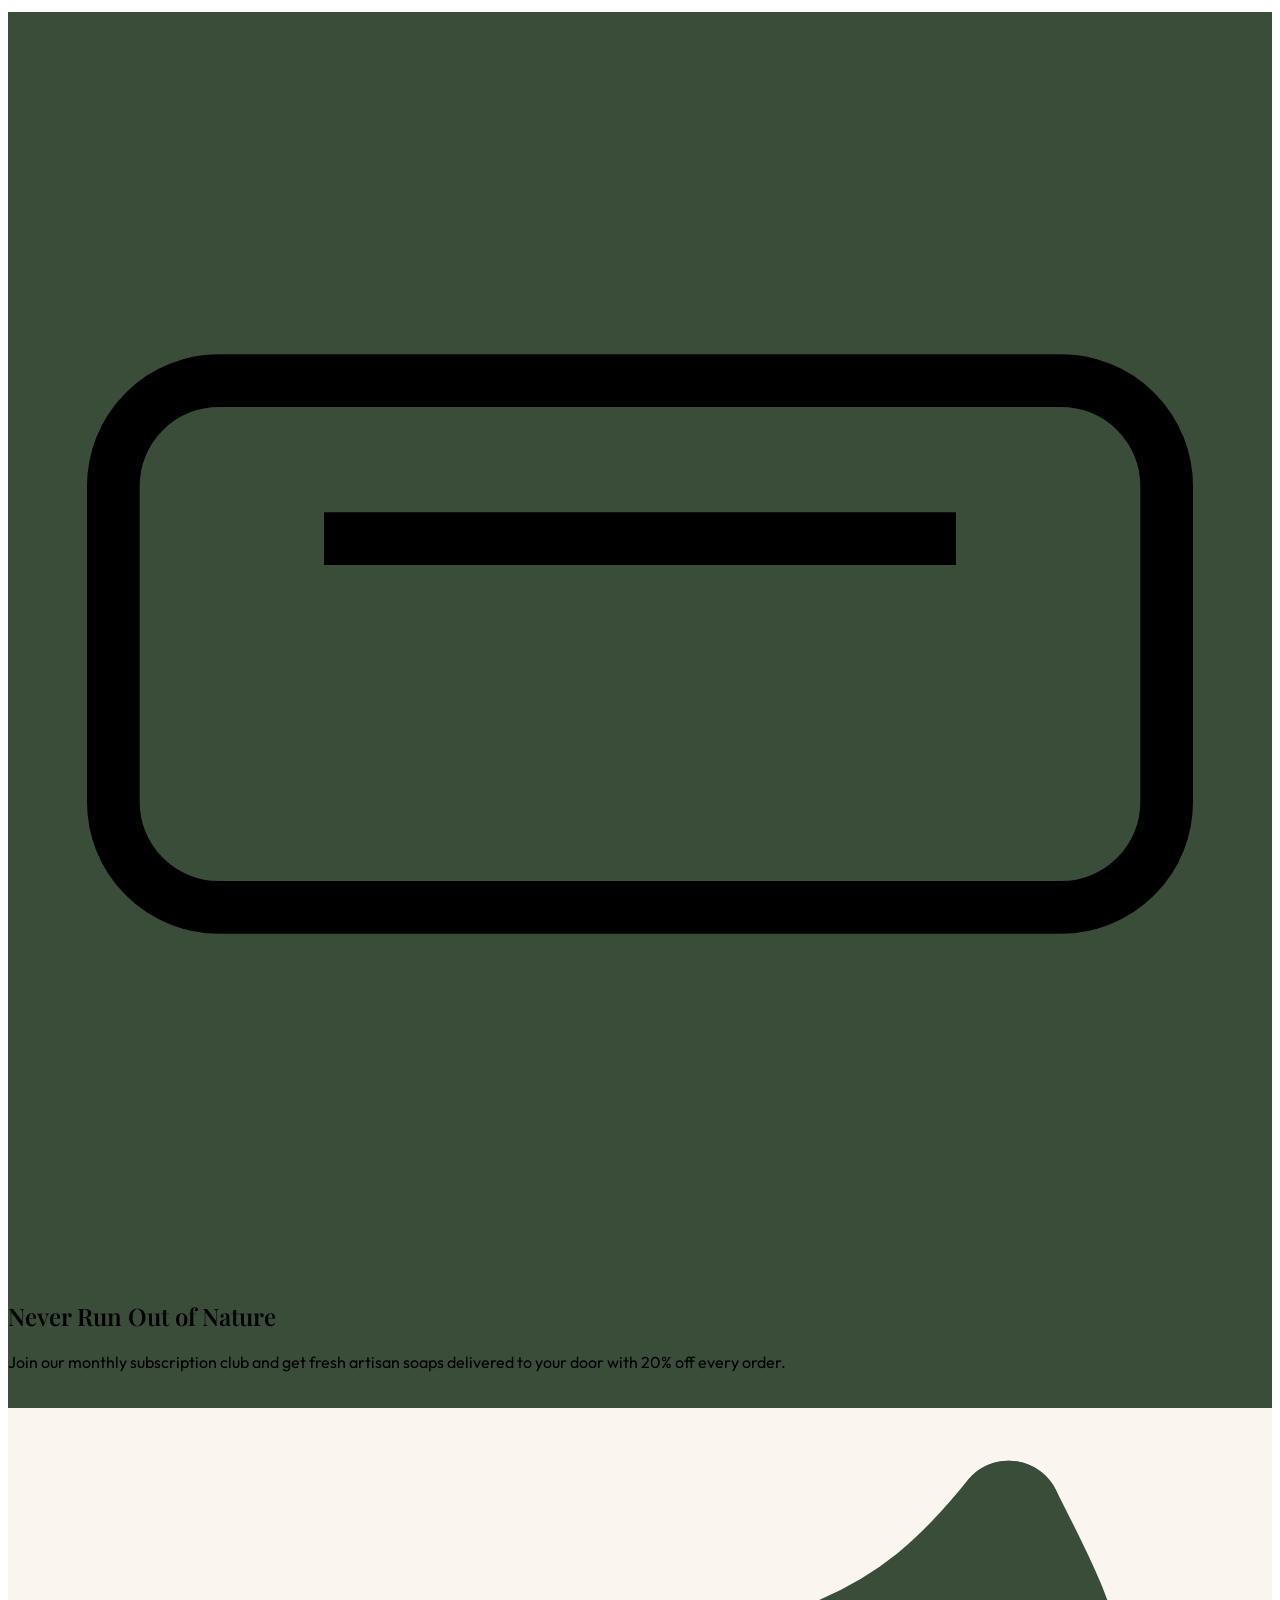
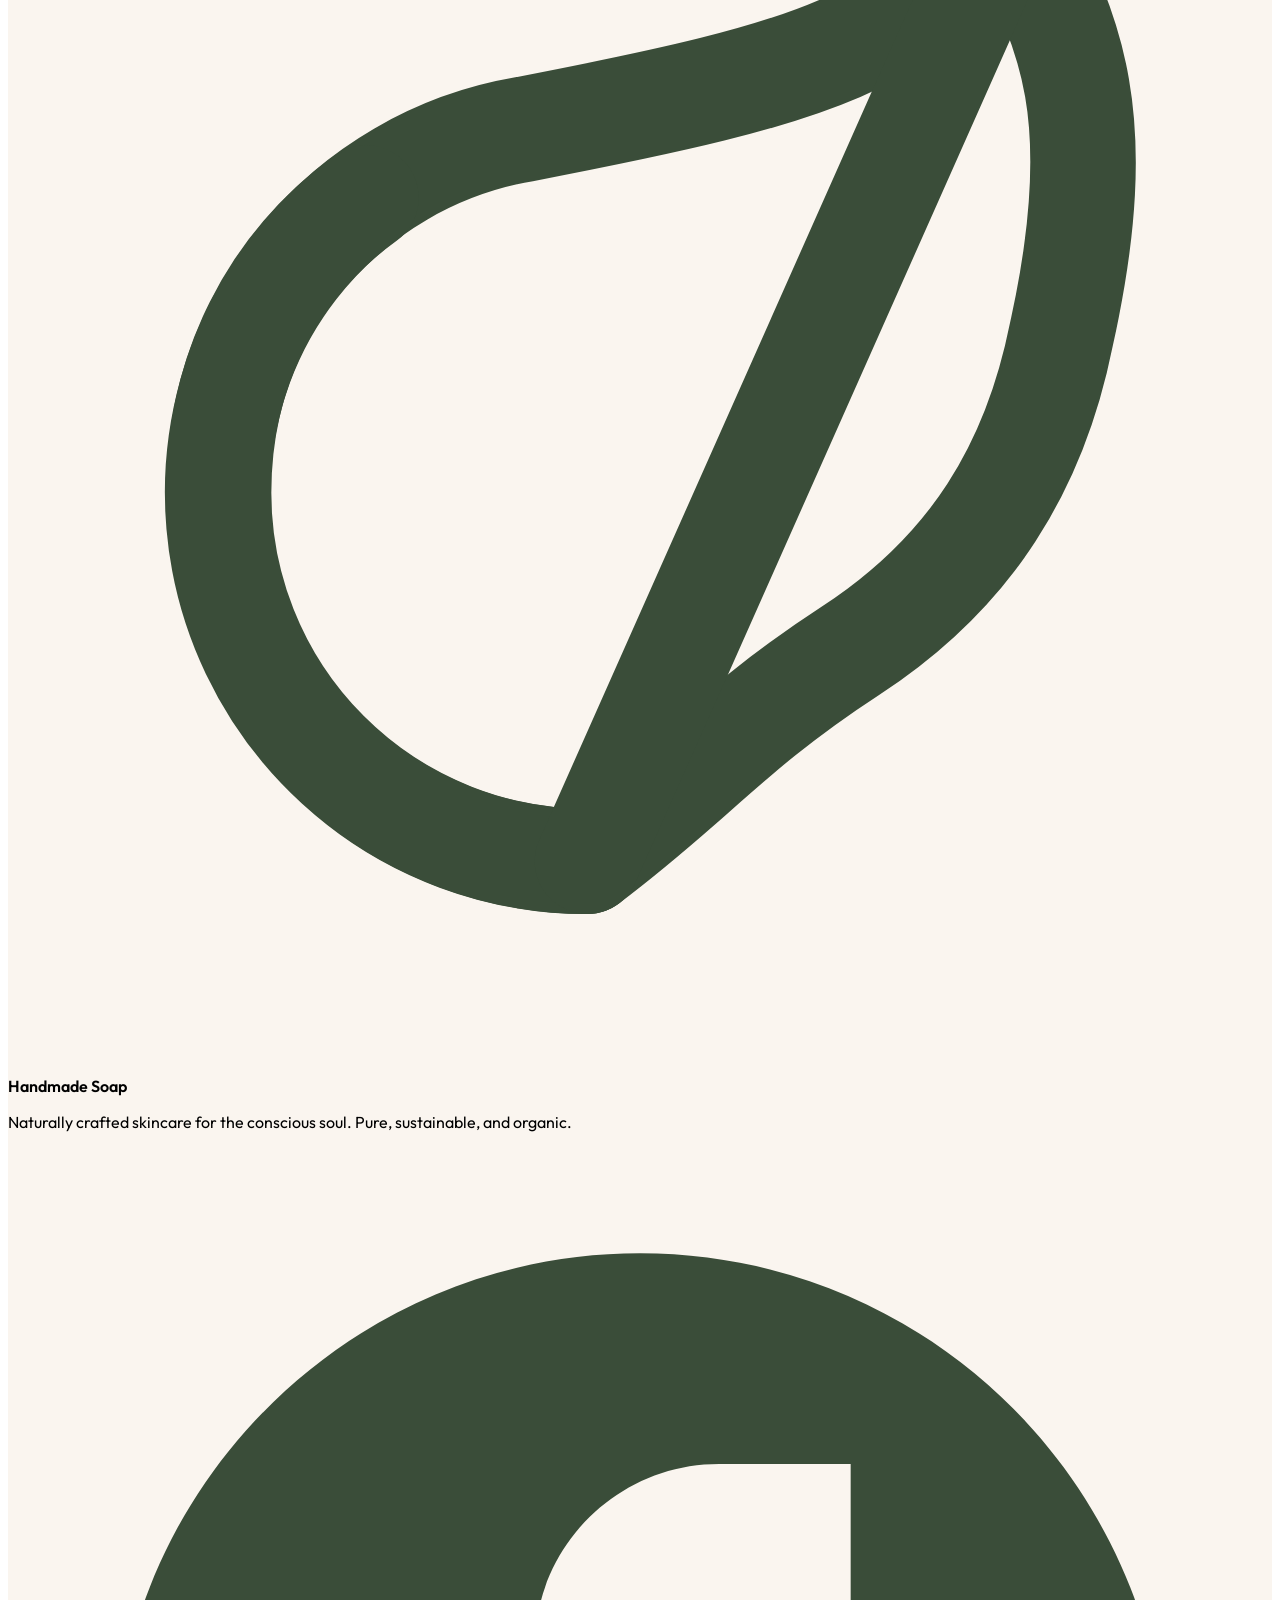
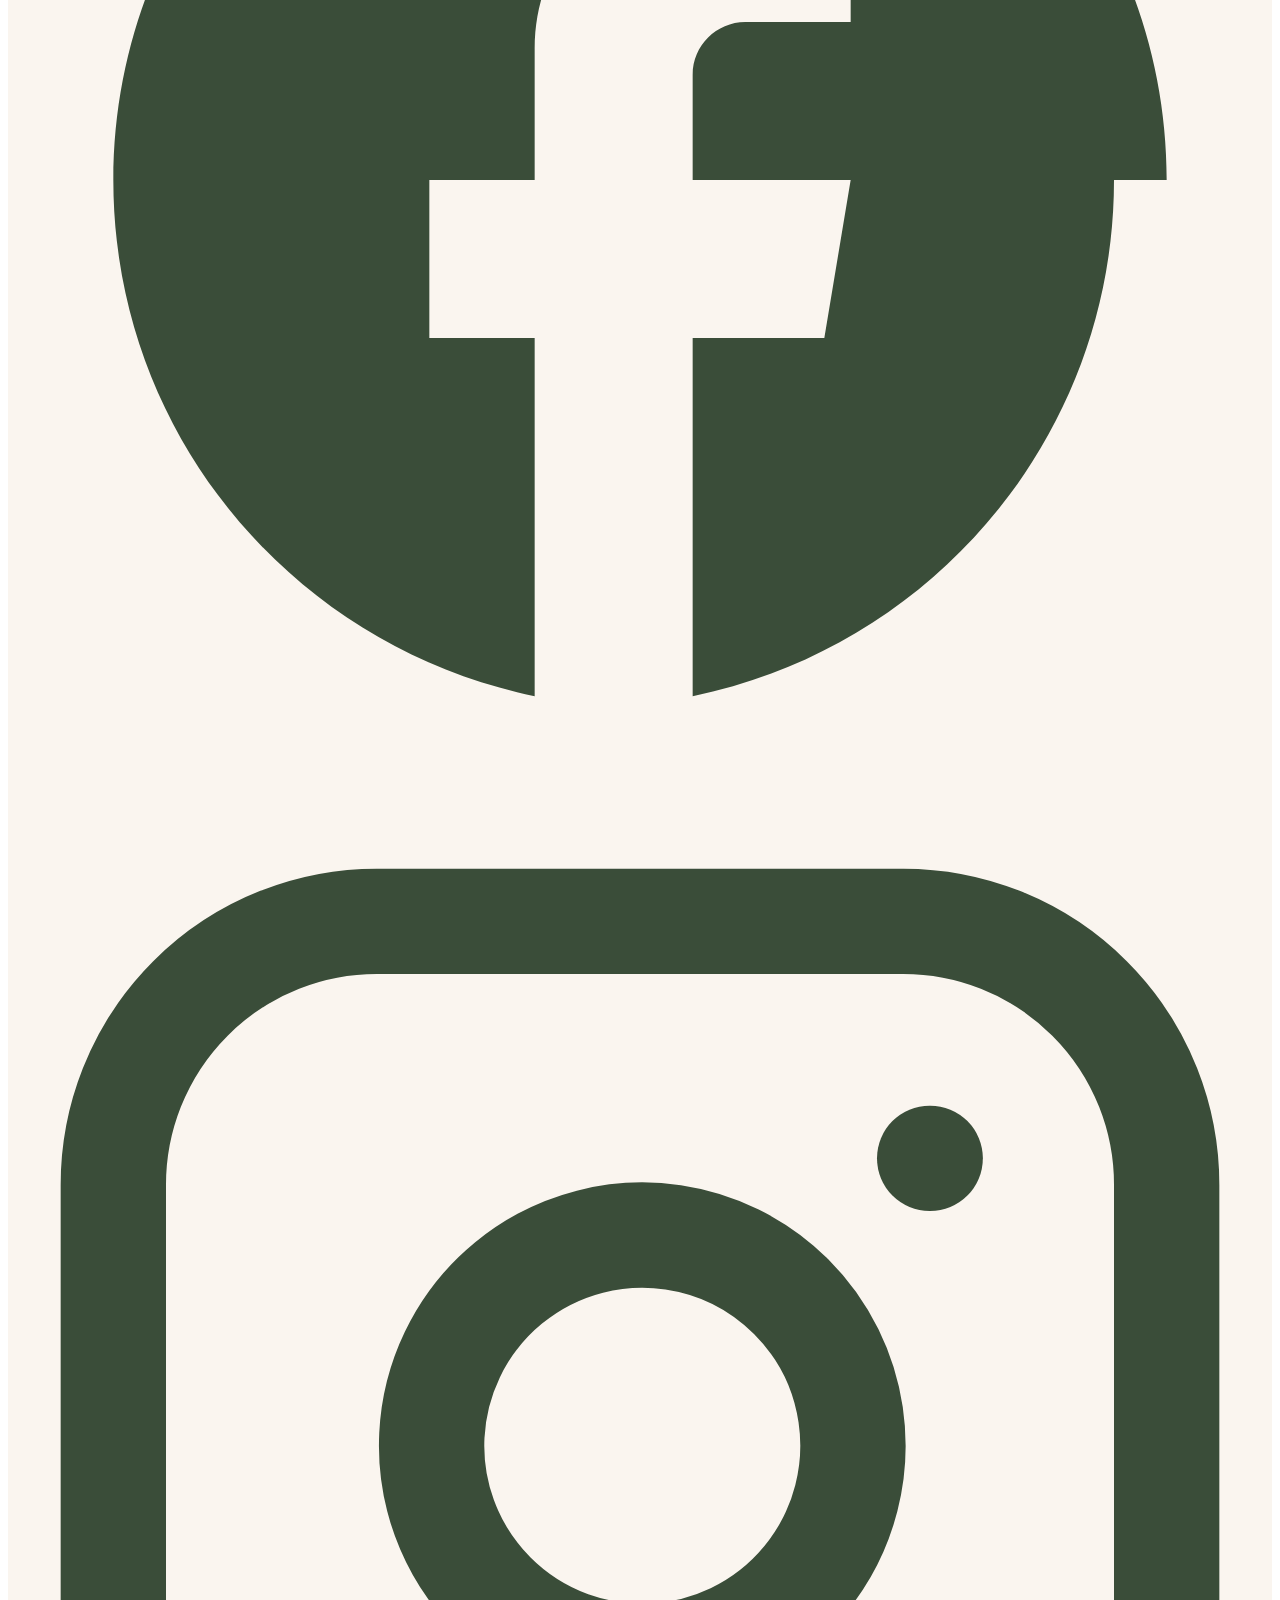
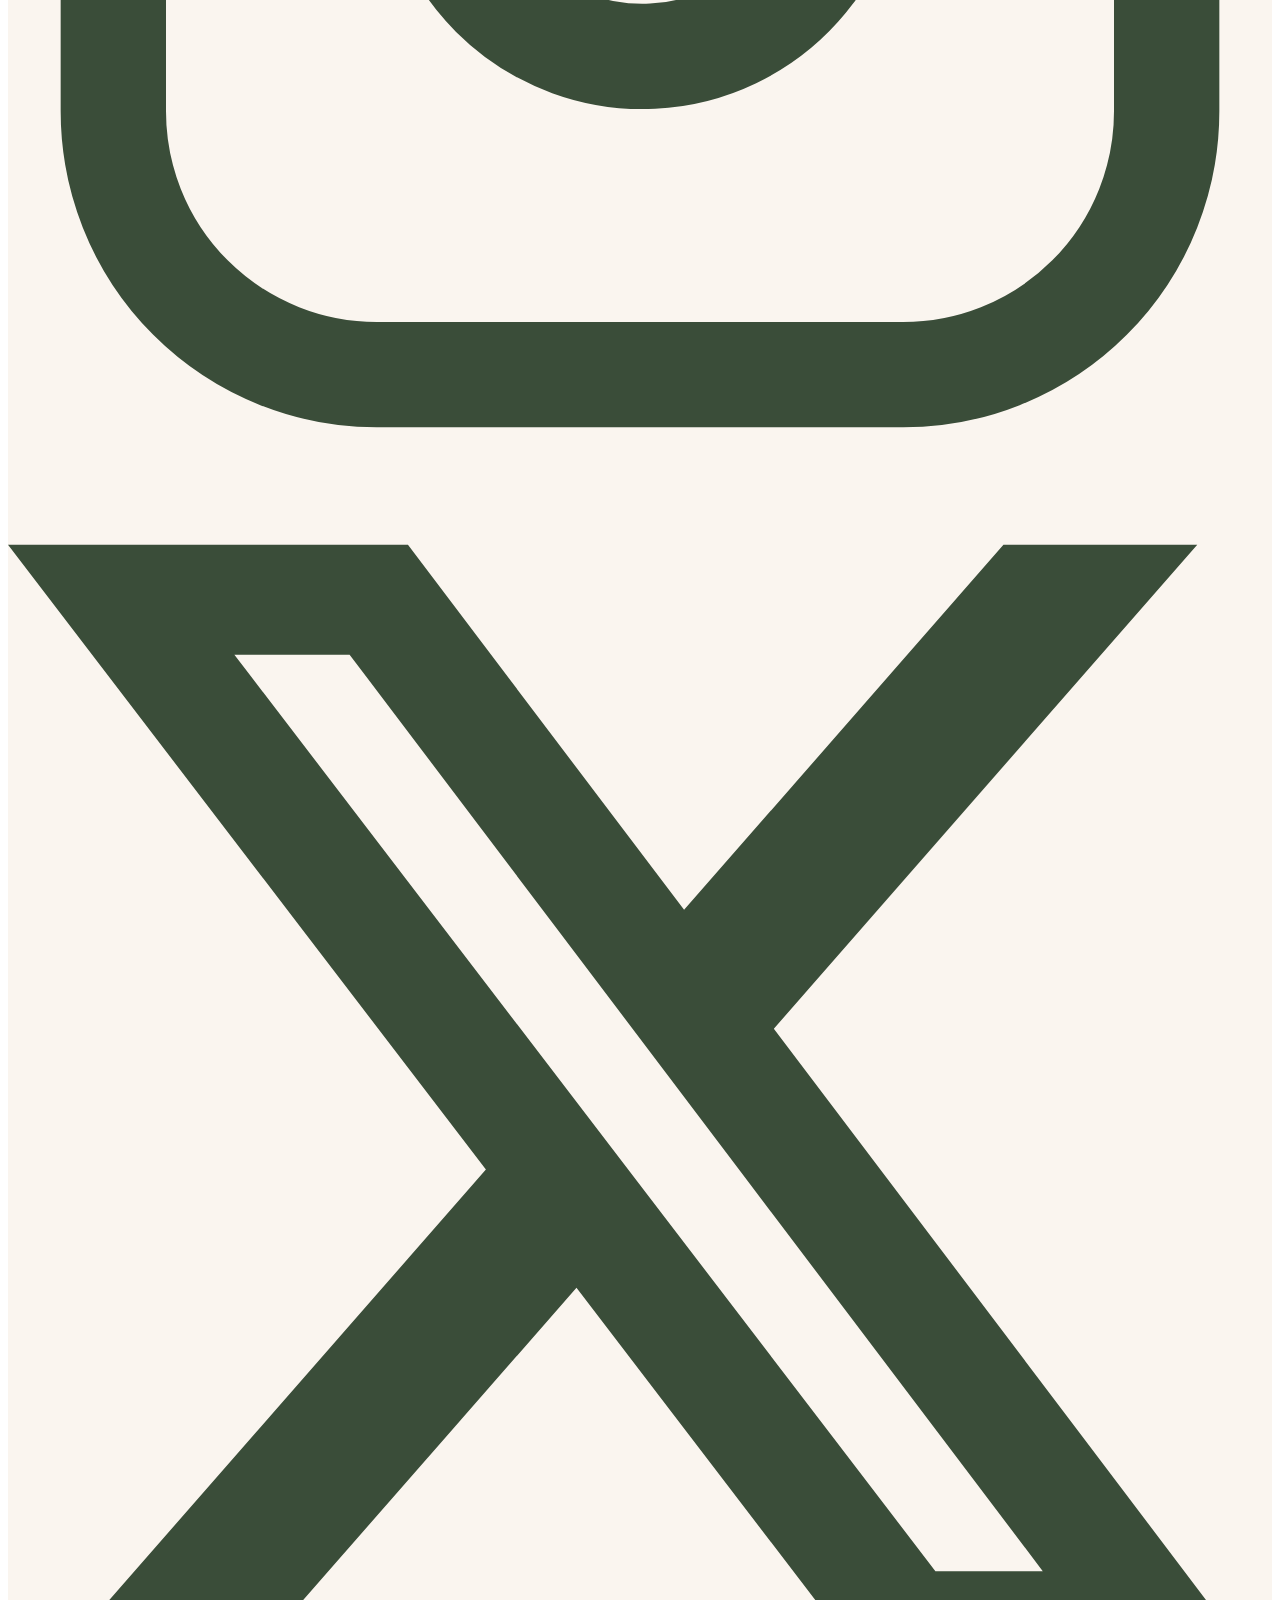
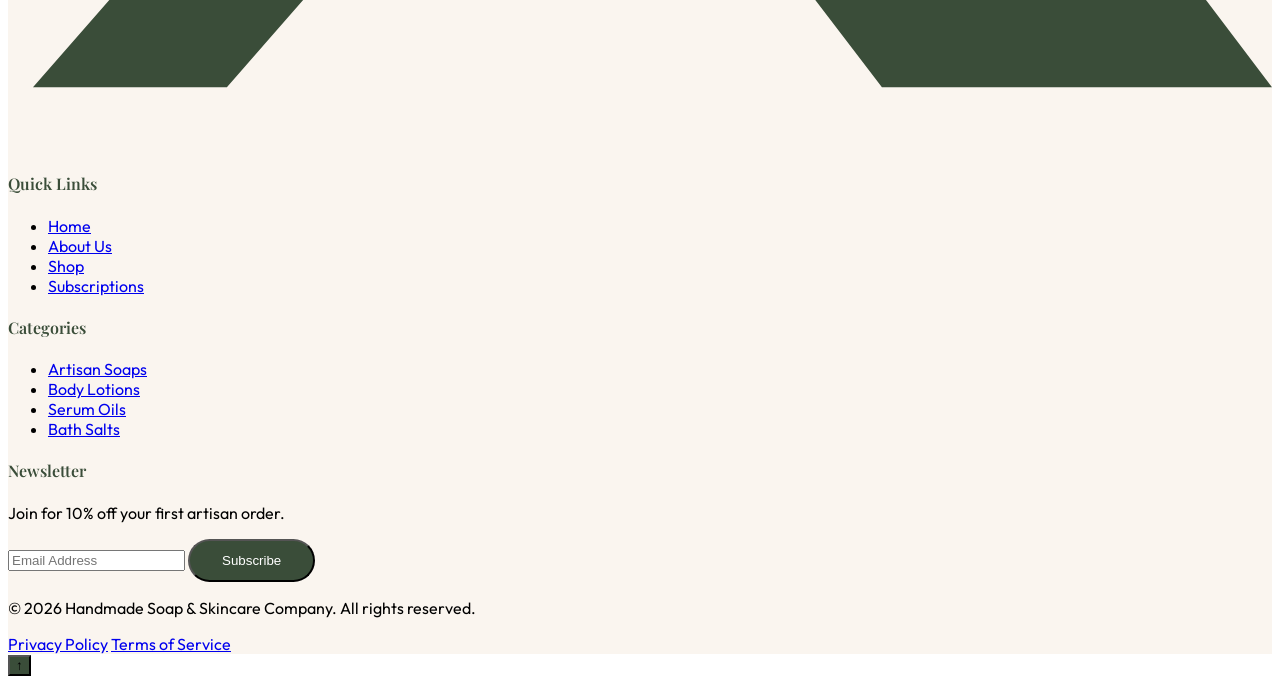
==== commit 3ea6f9ff: "Add files via upload Client 2 commit" ====
--- a/index.html
+++ b/index.html
@@ -144,9 +144,9 @@
     <!-- Main Content -->
     <main>
         <!-- Home Hero -->
-        <section class="parallax-container h-screen flex items-center justify-center pt-20 relative">
-            <div class="parallax-layer bg-[url('assets/images/hero_soap_making.jpg')] brightness-75 scale-110"
-                data-speed="0.2"></div>
+        <section class="parallax-container h-[calc(100svh-80px)] mt-20 flex items-center justify-center relative">
+            <div class="parallax-layer bg-[url('assets/images/hero_soap_making.jpg')] brightness-75" data-speed="0.2"
+                data-scale="1.1"></div>
 
             <!-- Content -->
 
--- a/assets/css/style.css
+++ b/assets/css/style.css
@@ -1001,6 +1001,7 @@
 
 .hero-gradient-text {
     display: inline-block;
+    line-height: 1.15;
     padding-right: 0.2rem;
     padding-bottom: 0.5rem;
     margin-bottom: 0;
